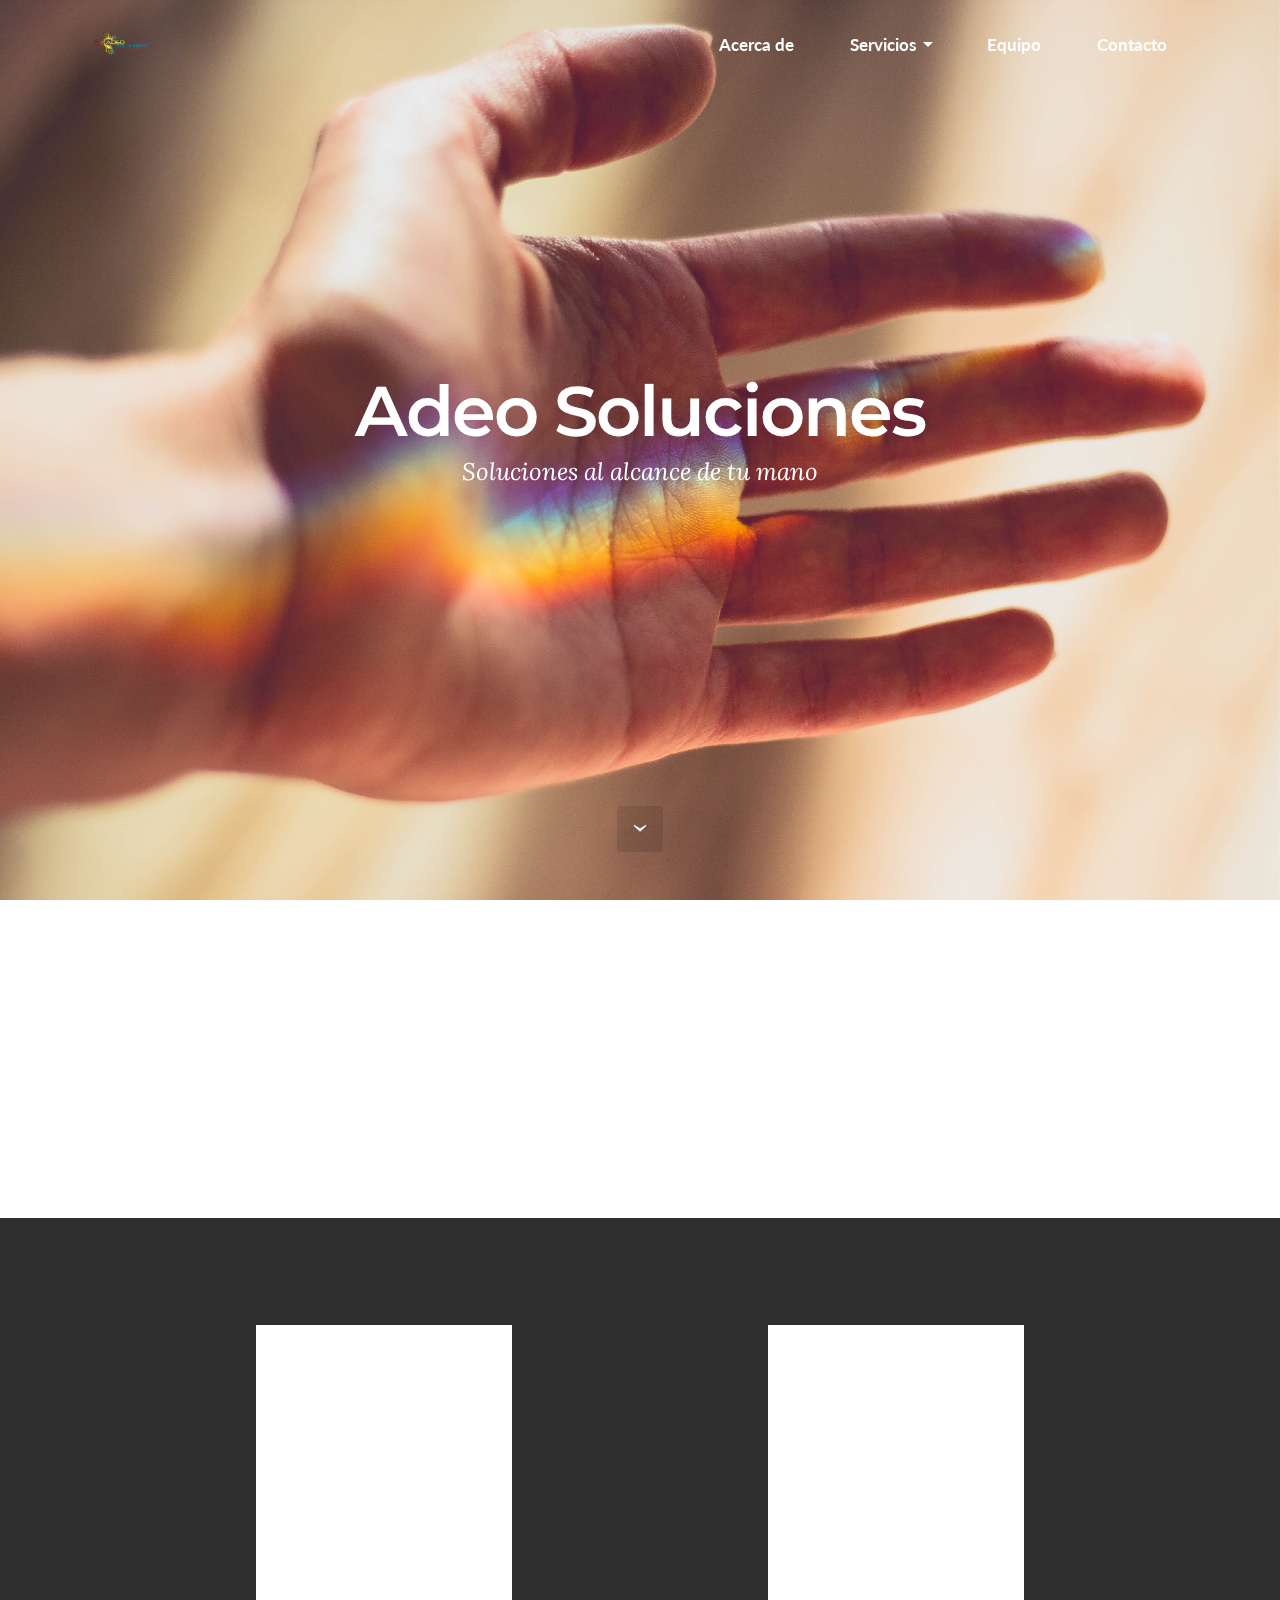
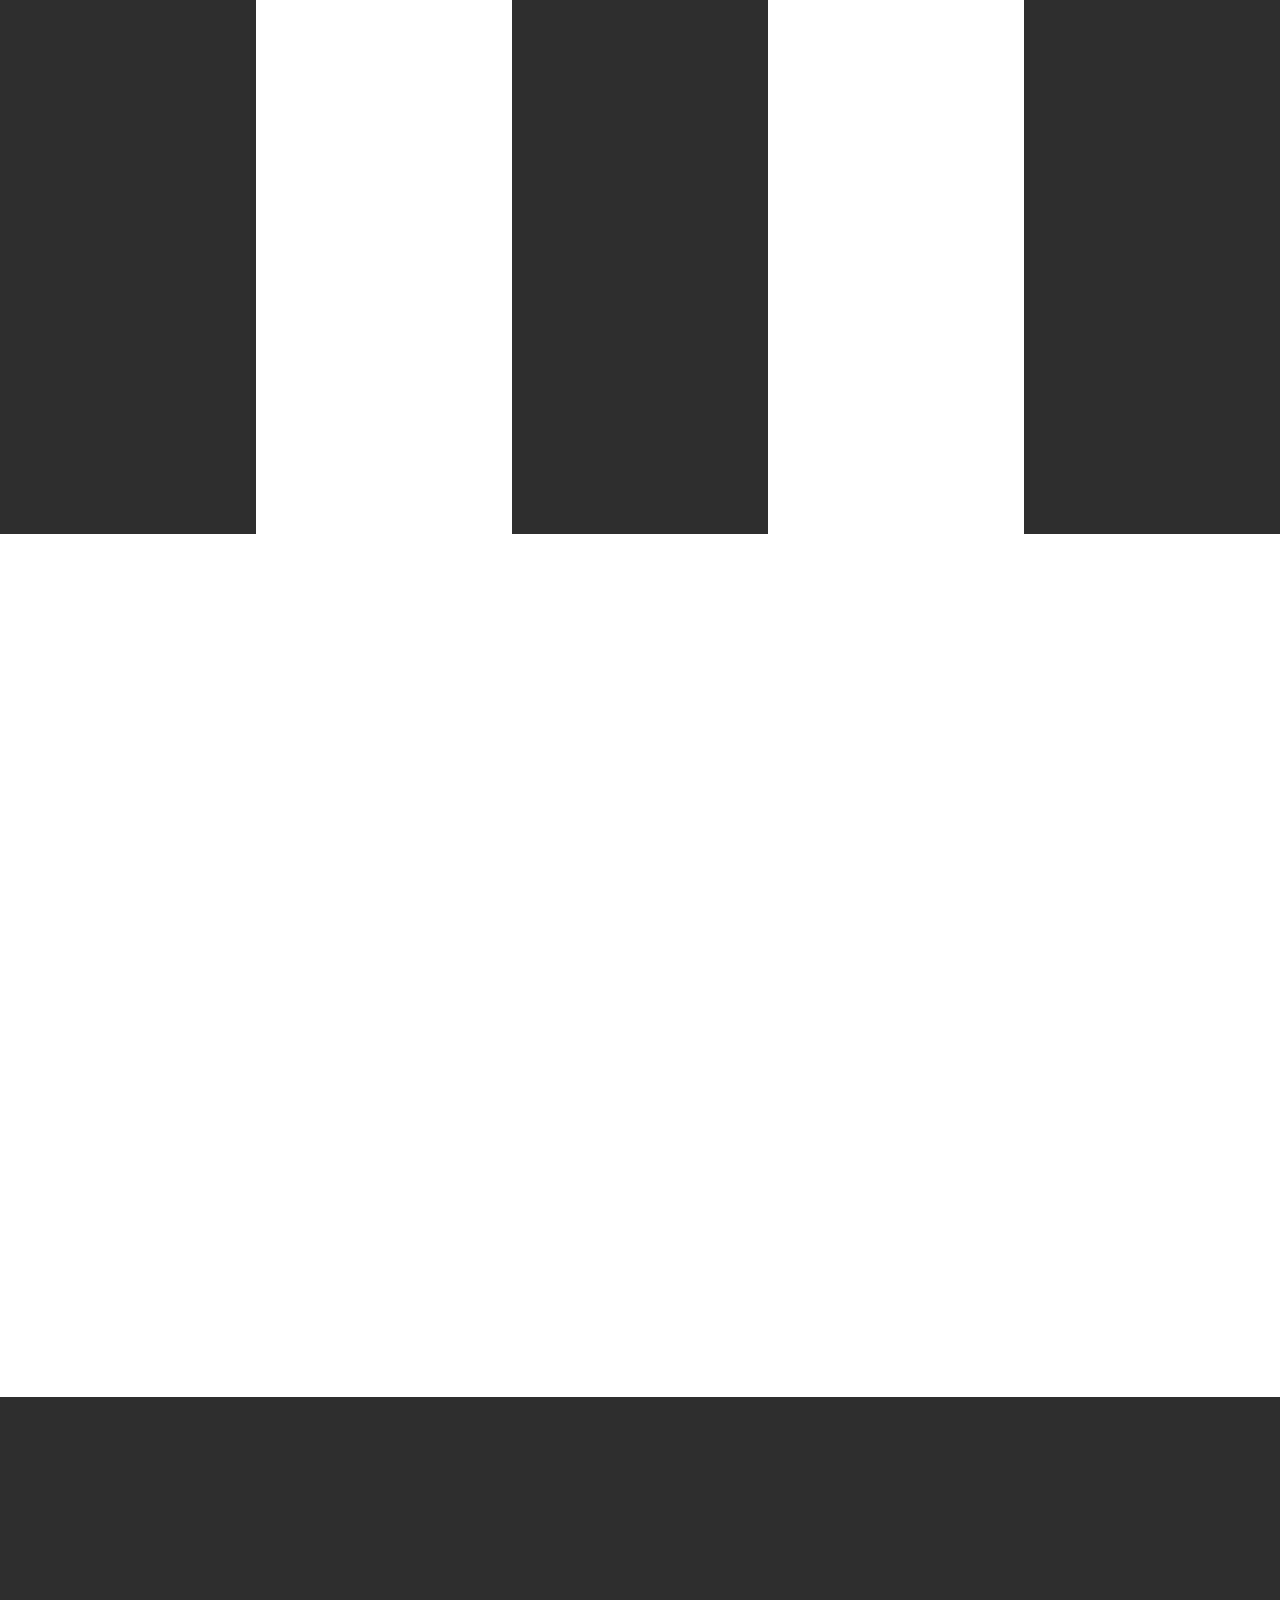
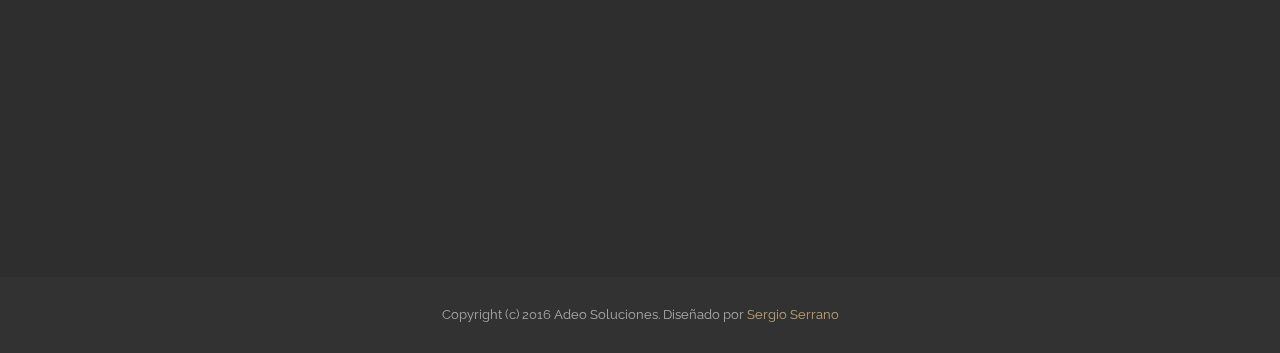
==== index.html @ 205030bb "Carga de Adeo" ====
<!DOCTYPE html>
<html>
<head>
  <!-- Site made with Mobirise Website Builder v3.5.1, https://mobirise.com -->
  <meta charset="UTF-8">
  <meta http-equiv="X-UA-Compatible" content="IE=edge">
  <meta name="generator" content="Mobirise v3.5.1, mobirise.com">
  <meta name="viewport" content="width=device-width, initial-scale=1">
  <link rel="shortcut icon" href="assets/images/adeo-192x128-35.png" type="image/x-icon">
  <meta name="description" content="">
  
  <link rel="stylesheet" href="https://fonts.googleapis.com/css?family=Lora:400,700,400italic,700italic&amp;subset=latin">
  <link rel="stylesheet" href="https://fonts.googleapis.com/css?family=Montserrat:400,700">
  <link rel="stylesheet" href="https://fonts.googleapis.com/css?family=Raleway:400,100,200,300,500,600,700,800,900">
  <link rel="stylesheet" href="assets/et-line-font-plugin/style.css">
  <link rel="stylesheet" href="assets/bootstrap-material-design-font/css/material.css">
  <link rel="stylesheet" href="assets/tether/tether.min.css">
  <link rel="stylesheet" href="assets/bootstrap/css/bootstrap.min.css">
  <link rel="stylesheet" href="assets/socicon/css/socicon.min.css">
  <link rel="stylesheet" href="assets/animate.css/animate.min.css">
  <link rel="stylesheet" href="assets/dropdown/css/style.css">
  <link rel="stylesheet" href="assets/theme/css/style.css">
  <link rel="stylesheet" href="assets/mobirise/css/mbr-additional.css" type="text/css">
  
  
  
</head>
<body>
<section id="menu-0">

    <nav class="navbar navbar-dropdown bg-color transparent navbar-fixed-top">
        <div class="container">

            <div class="mbr-table">
                <div class="mbr-table-cell">

                    <div class="navbar-brand">
                        <a href="https://adeocr.com" class="navbar-logo"><img src="assets/images/adeo-192x128-35.png" alt="Mobirise"></a>
                        <a class="navbar-caption" href="https://mobirise.com"></a>
                    </div>

                </div>
                <div class="mbr-table-cell">

                    <button class="navbar-toggler pull-xs-right hidden-md-up" type="button" data-toggle="collapse" data-target="#exCollapsingNavbar">
                        <div class="hamburger-icon"></div>
                    </button>

                    <ul class="nav-dropdown collapse pull-xs-right nav navbar-nav navbar-toggleable-sm" id="exCollapsingNavbar"><li class="nav-item"><a class="nav-link link" href="https://mobirise.com/">Acerca de</a></li><li class="nav-item dropdown open"><a class="nav-link link dropdown-toggle" data-toggle="dropdown-submenu" href="https://mobirise.com/" aria-expanded="true">Servicios</a><div class="dropdown-menu"><a class="dropdown-item" href="arquitectura.html">Arquitectura</a><a class="dropdown-item" href="contabilidad.html">Contabilidad</a><a class="dropdown-item" href="electricidad.html">Electricidad<br></a><a class="dropdown-item" href="grafico.html">Diseño Gráfico</a><a class="dropdown-item" href="informatica.html">Informática</a></div></li><li class="nav-item"><a class="nav-link link" href="https://mobirise.com/">Equipo</a></li><li class="nav-item"><a class="nav-link link" href="https://mobirise.com/">Contacto</a></li></ul>
                    <button hidden="" class="navbar-toggler navbar-close" type="button" data-toggle="collapse" data-target="#exCollapsingNavbar">
                        <div class="close-icon"></div>
                    </button>

                </div>
            </div>

        </div>
    </nav>

</section>

<section class="mbr-section mbr-section-hero mbr-section-full mbr-parallax-background mbr-section-with-arrow mbr-after-navbar" id="header1-0" style="background-image: url(assets/images/pexels-photo-87584-2000x1333-41.png);">

    

    <div class="mbr-table-cell">

        <div class="container">
            <div class="row">
                <div class="mbr-section col-md-10 col-md-offset-1 text-xs-center">

                    <h1 class="mbr-section-title display-1">Adeo Soluciones</h1>
                    <p class="mbr-section-lead lead">Soluciones al alcance de tu mano</p>
                    
                </div>
            </div>
        </div>
    </div>
    
    <div class="mbr-arrow mbr-arrow-floating" aria-hidden="true"><a href="#header3-0"><i class="mbr-arrow-icon"></i></a></div>

</section>

<section class="mbr-section mbr-section__container" id="header3-0" style="background-color: rgb(255, 255, 255); padding-top: 20px; padding-bottom: 0px;">
    <div class="container">
        <div class="row">
            <div class="col-xs-12">
                <h3 class="mbr-section-title display-2">Misión</h3>
                <small class="mbr-section-subtitle">Somos una empresa de servicios en el mercado nacional, que comprometidos con la satisfacción del cliente, desarrollamos nuestras competencias esenciales y utilizamos los recursos de forma óptima, colaborando así con el desarrollo ambiental, económico y social del país.<br></small>
            </div>
        </div>
    </div>
</section>

<section class="mbr-section mbr-section__container" id="header3-1" style="background-color: rgb(255, 255, 255); padding-top: 0px; padding-bottom: 20px;">
    <div class="container">
        <div class="row">
            <div class="col-xs-12">
                <h3 class="mbr-section-title display-2">Visión</h3>
                <small class="mbr-section-subtitle">Ser una empresa modelo en la prestación de servicios, logrando la satisfacción del cliente basados en el desarrollo tecnológico, socio ambiental y la calidad técnica y humana de nuestro personal.</small>
            </div>
        </div>
    </div>
</section>

<section class="mbr-info mbr-section mbr-section-md-padding" id="msg-box2-0" style="background-color: rgb(46, 46, 46); padding-top: 30px; padding-bottom: 0px;">

    
    <div class="container">
        <div class="row">

            <div class="mbr-table-md-up">
              <div class="mbr-table-cell col-md-4">
                  
              </div>
              <div class="mbr-table-cell mbr-right-padding-md-up col-md-8 text-xs-center text-md-left">
                  <h3 class="mbr-info-title mbr-section-title display-2"><p>&nbsp; &nbsp; &nbsp; &nbsp;Servicios</p></h3>
                  
              </div>
            </div>

            

        </div>
    </div>
</section>

<section class="mbr-cards mbr-section mbr-section-nopadding" id="features1-0" style="background-color: rgb(255, 255, 255);">

        

    <div class="mbr-cards-row row striped">

        <div class="mbr-cards-col col-xs-12 col-lg-2" style="padding-top: 40px; padding-bottom: 40px;">
            <div class="container">
                <div class="card cart-block">
                    <div class="card-img"><img src="assets/images/pexels-photo-27699-600x400-89.jpg" class="card-img-top"></div>
                    <div class="card-block">
                        <h4 class="card-title">Arquitectura</h4>
                        
                        <p class="card-text">•	Plan maestro de construcción con acabado de obra.<br>•	Diseño arquitectónico de ambientes laborales y residenciales.<br>•	Arquitectura y diseño interior.<br>•	Documentos constructivos (Planos – Láminas – Maquetación).<br><span style="font-size: 1rem; line-height: 1.5;">•	Entre otros…</span><br></p>
                        <div class="card-btn"><a href="https://mobirise.com" class="btn btn-primary">Ver más</a></div>
                    </div>
                </div>
            </div>
        </div>
        <div class="mbr-cards-col col-xs-12 col-lg-2" style="padding-top: 40px; padding-bottom: 40px;">
            <div class="container">
                <div class="card cart-block">
                    <div class="card-img"><img src="assets/images/numbers-money-calculating-calculation-600x397-68.jpg" class="card-img-top"></div>
                    <div class="card-block">
                        <h4 class="card-title">Contabilidad<br></h4>
                        
                        <p class="card-text">•	Registros contables.<br>•	Flujos de caja.<br>•	Libros legales.<br>•	Asientos de diario.<br>•	Estados financieros.<br>•	Análisis y confección de presupuestos.<br>•	Análisis de información contable.<br>•	Entre otros…<br></p>
                        <div class="card-btn"><a href="https://mobirise.com" class="btn btn-primary">Ver más</a></div>
                    </div>
                </div>
            </div>
        </div>
        <div class="mbr-cards-col col-xs-12 col-lg-2" style="padding-top: 40px; padding-bottom: 40px;">
            <div class="container">
                <div class="card cart-block">
                    <div class="card-img"><img src="assets/images/pen-tablet-600x401-94.jpg" class="card-img-top"></div>
                    <div class="card-block">
                        <h4 class="card-title">Diseño Gráfico</h4>
                        
                        <p class="card-text">•	Imagen corporativa.<br>•	Diseño e impresión de logotipos.<br>•	Diseño e impresión de papelería en general.<br>•	Diseño e impresión de vallas publicitarias.<br>•	Diseño y desarrollo web.<br>•	Comercio electrónico.<br>•	Envío de correo electrónico masivo.<br>•	Diseño e impresión de stands publicitarios.<br>•	Entre otros…<br></p>
                        <div class="card-btn"><a href="https://mobirise.com" class="btn btn-primary">Ver más</a></div>
                    </div>
                </div>
            </div>
        </div>
        <div class="mbr-cards-col col-xs-12 col-lg-2" style="padding-top: 40px; padding-bottom: 40px;">
            <div class="container">
                <div class="card cart-block">
                    <div class="card-img"><img src="assets/images/twilight-power-lines-evening-evening-sun-46169-600x370-62.png" class="card-img-top"></div>
                    <div class="card-block">
                        <h4 class="card-title">Electricidad</h4>
                        
                        <p class="card-text"><span style="font-size: 1rem; line-height: 1.5;">•	Diseño y ejecución de redes eléctricas y telefónicas.</span><br>•	Diseño y ejecución de trabajos eléctricos de exterior.<br>•	Asesoría en Normas Técnicas y Código Eléctrico.<br>•	Presentación de trámites ante la CNFL.<br>•	Proyectos residenciales y comerciales.<br>•	Innovación y eficiencia energética.<br>•	Entre otros…<br></p>
                        <div class="card-btn"><a href="https://mobirise.com" class="btn btn-primary">Ver más</a></div>
                    </div>
                </div>
            </div>
        </div>
        <div class="mbr-cards-col col-xs-12 col-lg-2" style="padding-top: 40px; padding-bottom: 40px;">
            <div class="container">
                <div class="card cart-block">
                    <div class="card-img"><img src="assets/images/macbook-apple-imac-computer-39284-600x398-21.png" class="card-img-top"></div>
                    <div class="card-block">
                        <h4 class="card-title">Informática</h4>
                        
                        <p class="card-text">•	Reparación y optimización de computadoras.<br>•	Diseño e implementación de sistemas informáticos, base de datos y redes computacionales.<br>•	Diseño y alojamiento de páginas web y venta de dominios.<br>•	Instalación de servidores.<br>•	Publicidad en internet.<br>•	Cursos informáticos de ofimática, sistemas operativos, internet y otros.<br>•	Entre otros…<br></p>
                        <div class="card-btn"><a href="https://mobirise.com" class="btn btn-primary">Ver más</a></div>
                    </div>
                </div>
            </div>
        </div>
        
    </div>
</section>

<section class="mbr-section" id="testimonials1-0" style="background-color: rgb(255, 255, 255); padding-top: 40px; padding-bottom: 120px;">

    

        <div class="mbr-section mbr-section__container mbr-section__container--middle">
            <div class="container">
                <div class="row">
                    <div class="col-xs-12 text-xs-center">
                        <h3 class="mbr-section-title display-2">Equipo</h3>
                        
                    </div>
                </div>
            </div>
        </div>


    <div class="mbr-testimonials mbr-section mbr-section-nopadding">
        <div class="container">
            <div class="row">

                <div class="col-xs-12 col-lg-4">

                    <div class="mbr-testimonial card mbr-testimonial-lg">
                        <div class="card-block"><em>“its really very amazing app that makes me finish html page in 3 minutes ( that's usually takes more than 1 hours at least from me if i did it from scratch). i hope to have very big library and plugins for this APP thanks again for your nice application”</em></div>
                        <div class="mbr-author card-footer">
                            <div class="mbr-author-img"><img src="assets/images/20141210-095925-134x160-19.jpg" class="img-circle"></div>
                            <div class="mbr-author-name">Andrés Umaña</div>
                            <small class="mbr-author-desc">Gerente General</small>
                        </div>
                    </div>
                </div><div class="col-xs-12 col-lg-4">

                    <div class="mbr-testimonial card mbr-testimonial-lg">
                        <div class="card-block"><em>“First of all hands off to you guys for your effort and nice, super tool. Good work mobirise team. We are expecting the new version soon with advance functionality with full bootstrap design. Great effort and super UI experience with easy drag &amp; drop with no time design bootstrap builder in present web design world.”</em></div>
                        <div class="mbr-author card-footer">
                            <div class="mbr-author-img"><img src="assets/images/1493195-10205178198951189-7798172552918946342-n-160x160-38.jpg" class="img-circle"></div>
                            <div class="mbr-author-name">Sergio Serrano</div>
                            <small class="mbr-author-desc">SEO y Desarrolador Web</small>
                        </div>
                    </div>
                </div><div class="col-xs-12 col-lg-4">

                    <div class="mbr-testimonial card mbr-testimonial-lg">
                        <div class="card-block"><em>“At first view, looks like a nice innovative tool, i like the great focus and time that was given to the responsive design, i also like the simple and clear drag and drop features. Give me more control over the object's properties and ill be using this tool for more serious projects. Regards.”</em></div>
                        <div class="mbr-author card-footer">
                            <div class="mbr-author-img"><img src="assets/images/face2.jpg" class="img-circle"></div>
                            <div class="mbr-author-name">Jhollman C.</div>
                            <small class="mbr-author-desc">User</small>
                        </div>
                    </div>
                </div>

            </div>

        </div>

    </div>

</section>

<section class="mbr-section mbr-section-md-padding mbr-footer footer2" id="contacts2-0" style="background-color: rgb(46, 46, 46); padding-top: 90px; padding-bottom: 90px;">
    
    <div class="container">
        <div class="row">
            <div class="mbr-footer-content col-xs-12 col-md-3">
                <p><strong>Dirección</strong><br>Avenida España, San José Costa Rica<br><br><br>
<strong>Contacto</strong><br>
Email: adeo.soluciones@gmail.com<br>
Tel: +506&nbsp;8352-5828<br>Tel: +506 8707-9132<br><br></p>
            </div>
            <div class="mbr-footer-content col-xs-12 col-md-3"></div>
            <div class="col-xs-12 col-md-6">
                <div class="mbr-map"><iframe frameborder="0" style="border:0" src="https://www.google.com/maps/embed/v1/place?key=AIzaSyA0Dx_boXQiwvdz8sJHoYeZNVTdoWONYkU&amp;q=place_id:ChIJ9YFoGMv8oI8R8khMnXGIT54" allowfullscreen=""></iframe></div>
            </div>
        </div>
    </div>
</section>

<footer class="mbr-small-footer mbr-section mbr-section-nopadding" id="footer1-0" style="background-color: rgb(50, 50, 50); padding-top: 1.75rem; padding-bottom: 1.75rem;">
    
    <div class="container">
        <p class="text-xs-center">Copyright (c) 2016 Adeo Soluciones. Diseñado por <a href="http://www.sergioalejserrano.me" target="_blank">Sergio Serrano</a></p>
    </div>
</footer>


  <script src="assets/web/assets/jquery/jquery.min.js"></script>
  <script src="assets/tether/tether.min.js"></script>
  <script src="assets/bootstrap/js/bootstrap.min.js"></script>
  <script src="assets/smooth-scroll/SmoothScroll.js"></script>
  <script src="assets/viewportChecker/jquery.viewportchecker.js"></script>
  <script src="assets/dropdown/js/script.min.js"></script>
  <script src="assets/touchSwipe/jquery.touchSwipe.min.js"></script>
  <script src="assets/jarallax/jarallax.js"></script>
  <script src="assets/theme/js/script.js"></script>
  
  
  <input name="animation" type="hidden">
  </body>
</html>
---- assets/et-line-font-plugin/style.css ----
@font-face {
	font-family: 'et-line';
	src:url('fonts/et-line.eot');
	src:url('fonts/et-line.eot?#iefix') format('embedded-opentype'),
		url('fonts/et-line.woff') format('woff'),
		url('fonts/et-line.ttf') format('truetype'),
		url('fonts/et-line.svg#et-line') format('svg');
	font-weight: normal;
	font-style: normal;
}

/* Use the following CSS code if you want to use data attributes for inserting your icons */
.etl-icon, [data-icon]:before {
	font-family: 'et-line';
	content: attr(data-icon);
	speak: none;
	font-weight: normal;
	font-variant: normal;
	text-transform: none;
	line-height: 1;
	-webkit-font-smoothing: antialiased;
	-moz-osx-font-smoothing: grayscale;
	display:inline-block;
}

/* Use the following CSS code if you want to have a class per icon */
/*
Instead of a list of all class selectors,
you can use the generic selector below, but it's slower:
[class*="icon-"] {
*/
.icon-mobile, .icon-laptop, .icon-desktop, .icon-tablet, .icon-phone, .icon-document, .icon-documents, .icon-search, .icon-clipboard, .icon-newspaper, .icon-notebook, .icon-book-open, .icon-browser, .icon-calendar, .icon-presentation, .icon-picture, .icon-pictures, .icon-video, .icon-camera, .icon-printer, .icon-toolbox, .icon-briefcase, .icon-wallet, .icon-gift, .icon-bargraph, .icon-grid, .icon-expand, .icon-focus, .icon-edit, .icon-adjustments, .icon-ribbon, .icon-hourglass, .icon-lock, .icon-megaphone, .icon-shield, .icon-trophy, .icon-flag, .icon-map, .icon-puzzle, .icon-basket, .icon-envelope, .icon-streetsign, .icon-telescope, .icon-gears, .icon-key, .icon-paperclip, .icon-attachment, .icon-pricetags, .icon-lightbulb, .icon-layers, .icon-pencil, .icon-tools, .icon-tools-2, .icon-scissors, .icon-paintbrush, .icon-magnifying-glass, .icon-circle-compass, .icon-linegraph, .icon-mic, .icon-strategy, .icon-beaker, .icon-caution, .icon-recycle, .icon-anchor, .icon-profile-male, .icon-profile-female, .icon-bike, .icon-wine, .icon-hotairballoon, .icon-globe, .icon-genius, .icon-map-pin, .icon-dial, .icon-chat, .icon-heart, .icon-cloud, .icon-upload, .icon-download, .icon-target, .icon-hazardous, .icon-piechart, .icon-speedometer, .icon-global, .icon-compass, .icon-lifesaver, .icon-clock, .icon-aperture, .icon-quote, .icon-scope, .icon-alarmclock, .icon-refresh, .icon-happy, .icon-sad, .icon-facebook, .icon-twitter, .icon-googleplus, .icon-rss, .icon-tumblr, .icon-linkedin, .icon-dribbble {
	font-family: 'et-line';
	speak: none;
	font-style: normal;
	font-weight: normal;
	font-variant: normal;
	text-transform: none;
	line-height: 1;
	-webkit-font-smoothing: antialiased;
	-moz-osx-font-smoothing: grayscale;
	display:inline-block;
}
.icon-mobile:before {
	content: "\e000";
}
.icon-laptop:before {
	content: "\e001";
}
.icon-desktop:before {
	content: "\e002";
}
.icon-tablet:before {
	content: "\e003";
}
.icon-phone:before {
	content: "\e004";
}
.icon-document:before {
	content: "\e005";
}
.icon-documents:before {
	content: "\e006";
}
.icon-search:before {
	content: "\e007";
}
.icon-clipboard:before {
	content: "\e008";
}
.icon-newspaper:before {
	content: "\e009";
}
.icon-notebook:before {
	content: "\e00a";
}
.icon-book-open:before {
	content: "\e00b";
}
.icon-browser:before {
	content: "\e00c";
}
.icon-calendar:before {
	content: "\e00d";
}
.icon-presentation:before {
	content: "\e00e";
}
.icon-picture:before {
	content: "\e00f";
}
.icon-pictures:before {
	content: "\e010";
}
.icon-video:before {
	content: "\e011";
}
.icon-camera:before {
	content: "\e012";
}
.icon-printer:before {
	content: "\e013";
}
.icon-toolbox:before {
	content: "\e014";
}
.icon-briefcase:before {
	content: "\e015";
}
.icon-wallet:before {
	content: "\e016";
}
.icon-gift:before {
	content: "\e017";
}
.icon-bargraph:before {
	content: "\e018";
}
.icon-grid:before {
	content: "\e019";
}
.icon-expand:before {
	content: "\e01a";
}
.icon-focus:before {
	content: "\e01b";
}
.icon-edit:before {
	content: "\e01c";
}
.icon-adjustments:before {
	content: "\e01d";
}
.icon-ribbon:before {
	content: "\e01e";
}
.icon-hourglass:before {
	content: "\e01f";
}
.icon-lock:before {
	content: "\e020";
}
.icon-megaphone:before {
	content: "\e021";
}
.icon-shield:before {
	content: "\e022";
}
.icon-trophy:before {
	content: "\e023";
}
.icon-flag:before {
	content: "\e024";
}
.icon-map:before {
	content: "\e025";
}
.icon-puzzle:before {
	content: "\e026";
}
.icon-basket:before {
	content: "\e027";
}
.icon-envelope:before {
	content: "\e028";
}
.icon-streetsign:before {
	content: "\e029";
}
.icon-telescope:before {
	content: "\e02a";
}
.icon-gears:before {
	content: "\e02b";
}
.icon-key:before {
	content: "\e02c";
}
.icon-paperclip:before {
	content: "\e02d";
}
.icon-attachment:before {
	content: "\e02e";
}
.icon-pricetags:before {
	content: "\e02f";
}
.icon-lightbulb:before {
	content: "\e030";
}
.icon-layers:before {
	content: "\e031";
}
.icon-pencil:before {
	content: "\e032";
}
.icon-tools:before {
	content: "\e033";
}
.icon-tools-2:before {
	content: "\e034";
}
.icon-scissors:before {
	content: "\e035";
}
.icon-paintbrush:before {
	content: "\e036";
}
.icon-magnifying-glass:before {
	content: "\e037";
}
.icon-circle-compass:before {
	content: "\e038";
}
.icon-linegraph:before {
	content: "\e039";
}
.icon-mic:before {
	content: "\e03a";
}
.icon-strategy:before {
	content: "\e03b";
}
.icon-beaker:before {
	content: "\e03c";
}
.icon-caution:before {
	content: "\e03d";
}
.icon-recycle:before {
	content: "\e03e";
}
.icon-anchor:before {
	content: "\e03f";
}
.icon-profile-male:before {
	content: "\e040";
}
.icon-profile-female:before {
	content: "\e041";
}
.icon-bike:before {
	content: "\e042";
}
.icon-wine:before {
	content: "\e043";
}
.icon-hotairballoon:before {
	content: "\e044";
}
.icon-globe:before {
	content: "\e045";
}
.icon-genius:before {
	content: "\e046";
}
.icon-map-pin:before {
	content: "\e047";
}
.icon-dial:before {
	content: "\e048";
}
.icon-chat:before {
	content: "\e049";
}
.icon-heart:before {
	content: "\e04a";
}
.icon-cloud:before {
	content: "\e04b";
}
.icon-upload:before {
	content: "\e04c";
}
.icon-download:before {
	content: "\e04d";
}
.icon-target:before {
	content: "\e04e";
}
.icon-hazardous:before {
	content: "\e04f";
}
.icon-piechart:before {
	content: "\e050";
}
.icon-speedometer:before {
	content: "\e051";
}
.icon-global:before {
	content: "\e052";
}
.icon-compass:before {
	content: "\e053";
}
.icon-lifesaver:before {
	content: "\e054";
}
.icon-clock:before {
	content: "\e055";
}
.icon-aperture:before {
	content: "\e056";
}
.icon-quote:before {
	content: "\e057";
}
.icon-scope:before {
	content: "\e058";
}
.icon-alarmclock:before {
	content: "\e059";
}
.icon-refresh:before {
	content: "\e05a";
}
.icon-happy:before {
	content: "\e05b";
}
.icon-sad:before {
	content: "\e05c";
}
.icon-facebook:before {
	content: "\e05d";
}
.icon-twitter:before {
	content: "\e05e";
}
.icon-googleplus:before {
	content: "\e05f";
}
.icon-rss:before {
	content: "\e060";
}
.icon-tumblr:before {
	content: "\e061";
}
.icon-linkedin:before {
	content: "\e062";
}
.icon-dribbble:before {
	content: "\e063";
}
---- assets/bootstrap-material-design-font/css/material.css ----
@font-face {
  font-family: 'Material-Design-Icons';
  src: url('../fonts/Material-Design-Icons.eot?3ocs8m');
  src: url('../fonts/Material-Design-Icons.eot?#iefix3ocs8m') format('embedded-opentype'), url('../fonts/Material-Design-Icons.woff?3ocs8m') format('woff'), url('../fonts/Material-Design-Icons.ttf?3ocs8m') format('truetype'), url('../fonts/Material-Design-Icons.svg?3ocs8m#Material-Design-Icons') format('svg');
  font-weight: normal;
  font-style: normal;
}
[class^="mdi-"],
[class*="mdi-"] {
  speak: none;
  display: inline-block;
  font-style: normal;
  font-variant:normal;
  font-weight:normal;
  /*font-size:24px;*/
  line-height:1;
  font-family:'Material-Design-Icons' !important;
  text-rendering: auto;
  
  -webkit-font-smoothing: antialiased;
  -moz-osx-font-smoothing: grayscale;
  -webkit-transform: translate(0, 0);
      -ms-transform: translate(0, 0);
          transform: translate(0, 0);
}
[class^="mdi-"]:before,
[class*="mdi-"]:before {
  display: inline-block;
  speak: none;
  text-decoration: inherit;
}
[class^="mdi-"].pull-left,
[class*="mdi-"].pull-left {
  margin-right: .3em;
}
[class^="mdi-"].pull-right,
[class*="mdi-"].pull-right {
  margin-left: .3em;
}
[class^="mdi-"].mdi-lg:before,
[class*="mdi-"].mdi-lg:before,
[class^="mdi-"].mdi-lg:after,
[class*="mdi-"].mdi-lg:after {
  font-size: 1.33333333em;
  line-height: 0.75em;
  vertical-align: -15%;
}
[class^="mdi-"].mdi-2x:before,
[class*="mdi-"].mdi-2x:before,
[class^="mdi-"].mdi-2x:after,
[class*="mdi-"].mdi-2x:after {
  font-size: 2em;
}
[class^="mdi-"].mdi-3x:before,
[class*="mdi-"].mdi-3x:before,
[class^="mdi-"].mdi-3x:after,
[class*="mdi-"].mdi-3x:after {
  font-size: 3em;
}
[class^="mdi-"].mdi-4x:before,
[class*="mdi-"].mdi-4x:before,
[class^="mdi-"].mdi-4x:after,
[class*="mdi-"].mdi-4x:after {
  font-size: 4em;
}
[class^="mdi-"].mdi-5x:before,
[class*="mdi-"].mdi-5x:before,
[class^="mdi-"].mdi-5x:after,
[class*="mdi-"].mdi-5x:after {
  font-size: 5em;
}
[class^="mdi-device-signal-cellular-"]:after,
[class^="mdi-device-battery-"]:after,
[class^="mdi-device-battery-charging-"]:after,
[class^="mdi-device-signal-cellular-connected-no-internet-"]:after,
[class^="mdi-device-signal-wifi-"]:after,
[class^="mdi-device-signal-wifi-statusbar-not-connected"]:after,
.mdi-device-network-wifi:after {
  opacity: .3;
  position: absolute;
  left: 0;
  top: 0;
  z-index: 1;
  display: inline-block;
  speak: none;
  text-decoration: inherit;
}
[class^="mdi-device-signal-cellular-"]:after {
  content: "\e758";
}
[class^="mdi-device-battery-"]:after {
  content: "\e735";
}
[class^="mdi-device-battery-charging-"]:after {
  content: "\e733";
}
[class^="mdi-device-signal-cellular-connected-no-internet-"]:after {
  content: "\e75d";
}
[class^="mdi-device-signal-wifi-"]:after,
.mdi-device-network-wifi:after {
  content: "\e765";
}
[class^="mdi-device-signal-wifi-statusbasr-not-connected"]:after {
  content: "\e8f7";
}
.mdi-device-signal-cellular-off:after,
.mdi-device-signal-cellular-null:after,
.mdi-device-signal-cellular-no-sim:after,
.mdi-device-signal-wifi-off:after,
.mdi-device-signal-wifi-4-bar:after,
.mdi-device-signal-cellular-4-bar:after,
.mdi-device-battery-alert:after,
.mdi-device-signal-cellular-connected-no-internet-4-bar:after,
.mdi-device-battery-std:after,
.mdi-device-battery-full .mdi-device-battery-unknown:after {
  content: "";
}
.mdi-fw {
  width: 1.28571429em;
  text-align: center;
}
.mdi-ul {
  padding-left: 0;
  margin-left: 2.14285714em;
  list-style-type: none;
}
.mdi-ul > li {
  position: relative;
}
.mdi-li {
  position: absolute;
  left: -2.14285714em;
  width: 2.14285714em;
  top: 0.14285714em;
  text-align: center;
}
.mdi-li.mdi-lg {
  left: -1.85714286em;
}
.mdi-border {
  padding: .2em .25em .15em;
  border: solid 0.08em #eeeeee;
  border-radius: .1em;
}
.mdi-spin {
  -webkit-animation: mdi-spin 2s infinite linear;
  animation: mdi-spin 2s infinite linear;
  -webkit-transform-origin: 50% 50%;
  -ms-transform-origin: 50% 50%;
      transform-origin: 50% 50%;
}
.mdi-pulse {
  -webkit-animation: mdi-spin 1s steps(8) infinite;
  animation: mdi-spin 1s steps(8) infinite;
  -webkit-transform-origin: 50% 50%;
  -ms-transform-origin: 50% 50%;
      transform-origin: 50% 50%;
}
@-webkit-keyframes mdi-spin {
  0% {
    -webkit-transform: rotate(0deg);
    transform: rotate(0deg);
  }
  100% {
    -webkit-transform: rotate(359deg);
    transform: rotate(359deg);
  }
}
@keyframes mdi-spin {
  0% {
    -webkit-transform: rotate(0deg);
    transform: rotate(0deg);
  }
  100% {
    -webkit-transform: rotate(359deg);
    transform: rotate(359deg);
  }
}
.mdi-rotate-90 {
  filter: progid:DXImageTransform.Microsoft.BasicImage(rotation=1);
  -webkit-transform: rotate(90deg);
  -ms-transform: rotate(90deg);
  transform: rotate(90deg);
}
.mdi-rotate-180 {
  filter: progid:DXImageTransform.Microsoft.BasicImage(rotation=2);
  -webkit-transform: rotate(180deg);
  -ms-transform: rotate(180deg);
  transform: rotate(180deg);
}
.mdi-rotate-270 {
  filter: progid:DXImageTransform.Microsoft.BasicImage(rotation=3);
  -webkit-transform: rotate(270deg);
  -ms-transform: rotate(270deg);
  transform: rotate(270deg);
}
.mdi-flip-horizontal {
  filter: progid:DXImageTransform.Microsoft.BasicImage(rotation=0, mirror=1);
  -webkit-transform: scale(-1, 1);
  -ms-transform: scale(-1, 1);
  transform: scale(-1, 1);
}
.mdi-flip-vertical {
  filter: progid:DXImageTransform.Microsoft.BasicImage(rotation=2, mirror=1);
  -webkit-transform: scale(1, -1);
  -ms-transform: scale(1, -1);
  transform: scale(1, -1);
}
:root .mdi-rotate-90,
:root .mdi-rotate-180,
:root .mdi-rotate-270,
:root .mdi-flip-horizontal,
:root .mdi-flip-vertical {
  -webkit-filter: none;
          filter: none;
}
.mdi-stack {
  position: relative;
  display: inline-block;
  width: 2em;
  height: 2em;
  line-height: 2em;
  vertical-align: middle;
}
.mdi-stack-1x,
.mdi-stack-2x {
  position: absolute;
  left: 0;
  width: 100%;
  text-align: center;
}
.mdi-stack-1x {
  line-height: inherit;
}
.mdi-stack-2x {
  font-size: 2em;
}
.mdi-inverse {
  color: #ffffff;
}
/* Start Icons */
.mdi-action-3d-rotation:before {
  content: "\e600";
}
.mdi-action-accessibility:before {
  content: "\e601";
}
.mdi-action-account-balance-wallet:before {
  content: "\e602";
}
.mdi-action-account-balance:before {
  content: "\e603";
}
.mdi-action-account-box:before {
  content: "\e604";
}
.mdi-action-account-child:before {
  content: "\e605";
}
.mdi-action-account-circle:before {
  content: "\e606";
}
.mdi-action-add-shopping-cart:before {
  content: "\e607";
}
.mdi-action-alarm-add:before {
  content: "\e608";
}
.mdi-action-alarm-off:before {
  content: "\e609";
}
.mdi-action-alarm-on:before {
  content: "\e60a";
}
.mdi-action-alarm:before {
  content: "\e60b";
}
.mdi-action-android:before {
  content: "\e60c";
}
.mdi-action-announcement:before {
  content: "\e60d";
}
.mdi-action-aspect-ratio:before {
  content: "\e60e";
}
.mdi-action-assessment:before {
  content: "\e60f";
}
.mdi-action-assignment-ind:before {
  content: "\e610";
}
.mdi-action-assignment-late:before {
  content: "\e611";
}
.mdi-action-assignment-return:before {
  content: "\e612";
}
.mdi-action-assignment-returned:before {
  content: "\e613";
}
.mdi-action-assignment-turned-in:before {
  content: "\e614";
}
.mdi-action-assignment:before {
  content: "\e615";
}
.mdi-action-autorenew:before {
  content: "\e616";
}
.mdi-action-backup:before {
  content: "\e617";
}
.mdi-action-book:before {
  content: "\e618";
}
.mdi-action-bookmark-outline:before {
  content: "\e619";
}
.mdi-action-bookmark:before {
  content: "\e61a";
}
.mdi-action-bug-report:before {
  content: "\e61b";
}
.mdi-action-cached:before {
  content: "\e61c";
}
.mdi-action-check-circle:before {
  content: "\e61d";
}
.mdi-action-class:before {
  content: "\e61e";
}
.mdi-action-credit-card:before {
  content: "\e61f";
}
.mdi-action-dashboard:before {
  content: "\e620";
}
.mdi-action-delete:before {
  content: "\e621";
}
.mdi-action-description:before {
  content: "\e622";
}
.mdi-action-dns:before {
  content: "\e623";
}
.mdi-action-done-all:before {
  content: "\e624";
}
.mdi-action-done:before {
  content: "\e625";
}
.mdi-action-event:before {
  content: "\e626";
}
.mdi-action-exit-to-app:before {
  content: "\e627";
}
.mdi-action-explore:before {
  content: "\e628";
}
.mdi-action-extension:before {
  content: "\e629";
}
.mdi-action-face-unlock:before {
  content: "\e62a";
}
.mdi-action-favorite-outline:before {
  content: "\e62b";
}
.mdi-action-favorite:before {
  content: "\e62c";
}
.mdi-action-find-in-page:before {
  content: "\e62d";
}
.mdi-action-find-replace:before {
  content: "\e62e";
}
.mdi-action-flip-to-back:before {
  content: "\e62f";
}
.mdi-action-flip-to-front:before {
  content: "\e630";
}
.mdi-action-get-app:before {
  content: "\e631";
}
.mdi-action-grade:before {
  content: "\e632";
}
.mdi-action-group-work:before {
  content: "\e633";
}
.mdi-action-help:before {
  content: "\e634";
}
.mdi-action-highlight-remove:before {
  content: "\e635";
}
.mdi-action-history:before {
  content: "\e636";
}
.mdi-action-home:before {
  content: "\e637";
}
.mdi-action-https:before {
  content: "\e638";
}
.mdi-action-info-outline:before {
  content: "\e639";
}
.mdi-action-info:before {
  content: "\e63a";
}
.mdi-action-input:before {
  content: "\e63b";
}
.mdi-action-invert-colors:before {
  content: "\e63c";
}
.mdi-action-label-outline:before {
  content: "\e63d";
}
.mdi-action-label:before {
  content: "\e63e";
}
.mdi-action-language:before {
  content: "\e63f";
}
.mdi-action-launch:before {
  content: "\e640";
}
.mdi-action-list:before {
  content: "\e641";
}
.mdi-action-lock-open:before {
  content: "\e642";
}
.mdi-action-lock-outline:before {
  content: "\e643";
}
.mdi-action-lock:before {
  content: "\e644";
}
.mdi-action-loyalty:before {
  content: "\e645";
}
.mdi-action-markunread-mailbox:before {
  content: "\e646";
}
.mdi-action-note-add:before {
  content: "\e647";
}
.mdi-action-open-in-browser:before {
  content: "\e648";
}
.mdi-action-open-in-new:before {
  content: "\e649";
}
.mdi-action-open-with:before {
  content: "\e64a";
}
.mdi-action-pageview:before {
  content: "\e64b";
}
.mdi-action-payment:before {
  content: "\e64c";
}
.mdi-action-perm-camera-mic:before {
  content: "\e64d";
}
.mdi-action-perm-contact-cal:before {
  content: "\e64e";
}
.mdi-action-perm-data-setting:before {
  content: "\e64f";
}
.mdi-action-perm-device-info:before {
  content: "\e650";
}
.mdi-action-perm-identity:before {
  content: "\e651";
}
.mdi-action-perm-media:before {
  content: "\e652";
}
.mdi-action-perm-phone-msg:before {
  content: "\e653";
}
.mdi-action-perm-scan-wifi:before {
  content: "\e654";
}
.mdi-action-picture-in-picture:before {
  content: "\e655";
}
.mdi-action-polymer:before {
  content: "\e656";
}
.mdi-action-print:before {
  content: "\e657";
}
.mdi-action-query-builder:before {
  content: "\e658";
}
.mdi-action-question-answer:before {
  content: "\e659";
}
.mdi-action-receipt:before {
  content: "\e65a";
}
.mdi-action-redeem:before {
  content: "\e65b";
}
.mdi-action-reorder:before {
  content: "\e65c";
}
.mdi-action-report-problem:before {
  content: "\e65d";
}
.mdi-action-restore:before {
  content: "\e65e";
}
.mdi-action-room:before {
  content: "\e65f";
}
.mdi-action-schedule:before {
  content: "\e660";
}
.mdi-action-search:before {
  content: "\e661";
}
.mdi-action-settings-applications:before {
  content: "\e662";
}
.mdi-action-settings-backup-restore:before {
  content: "\e663";
}
.mdi-action-settings-bluetooth:before {
  content: "\e664";
}
.mdi-action-settings-cell:before {
  content: "\e665";
}
.mdi-action-settings-display:before {
  content: "\e666";
}
.mdi-action-settings-ethernet:before {
  content: "\e667";
}
.mdi-action-settings-input-antenna:before {
  content: "\e668";
}
.mdi-action-settings-input-component:before {
  content: "\e669";
}
.mdi-action-settings-input-composite:before {
  content: "\e66a";
}
.mdi-action-settings-input-hdmi:before {
  content: "\e66b";
}
.mdi-action-settings-input-svideo:before {
  content: "\e66c";
}
.mdi-action-settings-overscan:before {
  content: "\e66d";
}
.mdi-action-settings-phone:before {
  content: "\e66e";
}
.mdi-action-settings-power:before {
  content: "\e66f";
}
.mdi-action-settings-remote:before {
  content: "\e670";
}
.mdi-action-settings-voice:before {
  content: "\e671";
}
.mdi-action-settings:before {
  content: "\e672";
}
.mdi-action-shop-two:before {
  content: "\e673";
}
.mdi-action-shop:before {
  content: "\e674";
}
.mdi-action-shopping-basket:before {
  content: "\e675";
}
.mdi-action-shopping-cart:before {
  content: "\e676";
}
.mdi-action-speaker-notes:before {
  content: "\e677";
}
.mdi-action-spellcheck:before {
  content: "\e678";
}
.mdi-action-star-rate:before {
  content: "\e679";
}
.mdi-action-stars:before {
  content: "\e67a";
}
.mdi-action-store:before {
  content: "\e67b";
}
.mdi-action-subject:before {
  content: "\e67c";
}
.mdi-action-supervisor-account:before {
  content: "\e67d";
}
.mdi-action-swap-horiz:before {
  content: "\e67e";
}
.mdi-action-swap-vert-circle:before {
  content: "\e67f";
}
.mdi-action-swap-vert:before {
  content: "\e680";
}
.mdi-action-system-update-tv:before {
  content: "\e681";
}
.mdi-action-tab-unselected:before {
  content: "\e682";
}
.mdi-action-tab:before {
  content: "\e683";
}
.mdi-action-theaters:before {
  content: "\e684";
}
.mdi-action-thumb-down:before {
  content: "\e685";
}
.mdi-action-thumb-up:before {
  content: "\e686";
}
.mdi-action-thumbs-up-down:before {
  content: "\e687";
}
.mdi-action-toc:before {
  content: "\e688";
}
.mdi-action-today:before {
  content: "\e689";
}
.mdi-action-track-changes:before {
  content: "\e68a";
}
.mdi-action-translate:before {
  content: "\e68b";
}
.mdi-action-trending-down:before {
  content: "\e68c";
}
.mdi-action-trending-neutral:before {
  content: "\e68d";
}
.mdi-action-trending-up:before {
  content: "\e68e";
}
.mdi-action-turned-in-not:before {
  content: "\e68f";
}
.mdi-action-turned-in:before {
  content: "\e690";
}
.mdi-action-verified-user:before {
  content: "\e691";
}
.mdi-action-view-agenda:before {
  content: "\e692";
}
.mdi-action-view-array:before {
  content: "\e693";
}
.mdi-action-view-carousel:before {
  content: "\e694";
}
.mdi-action-view-column:before {
  content: "\e695";
}
.mdi-action-view-day:before {
  content: "\e696";
}
.mdi-action-view-headline:before {
  content: "\e697";
}
.mdi-action-view-list:before {
  content: "\e698";
}
.mdi-action-view-module:before {
  content: "\e699";
}
.mdi-action-view-quilt:before {
  content: "\e69a";
}
.mdi-action-view-stream:before {
  content: "\e69b";
}
.mdi-action-view-week:before {
  content: "\e69c";
}
.mdi-action-visibility-off:before {
  content: "\e69d";
}
.mdi-action-visibility:before {
  content: "\e69e";
}
.mdi-action-wallet-giftcard:before {
  content: "\e69f";
}
.mdi-action-wallet-membership:before {
  content: "\e6a0";
}
.mdi-action-wallet-travel:before {
  content: "\e6a1";
}
.mdi-action-work:before {
  content: "\e6a2";
}
.mdi-alert-error:before {
  content: "\e6a3";
}
.mdi-alert-warning:before {
  content: "\e6a4";
}
.mdi-av-album:before {
  content: "\e6a5";
}
.mdi-av-closed-caption:before {
  content: "\e6a6";
}
.mdi-av-equalizer:before {
  content: "\e6a7";
}
.mdi-av-explicit:before {
  content: "\e6a8";
}
.mdi-av-fast-forward:before {
  content: "\e6a9";
}
.mdi-av-fast-rewind:before {
  content: "\e6aa";
}
.mdi-av-games:before {
  content: "\e6ab";
}
.mdi-av-hearing:before {
  content: "\e6ac";
}
.mdi-av-high-quality:before {
  content: "\e6ad";
}
.mdi-av-loop:before {
  content: "\e6ae";
}
.mdi-av-mic-none:before {
  content: "\e6af";
}
.mdi-av-mic-off:before {
  content: "\e6b0";
}
.mdi-av-mic:before {
  content: "\e6b1";
}
.mdi-av-movie:before {
  content: "\e6b2";
}
.mdi-av-my-library-add:before {
  content: "\e6b3";
}
.mdi-av-my-library-books:before {
  content: "\e6b4";
}
.mdi-av-my-library-music:before {
  content: "\e6b5";
}
.mdi-av-new-releases:before {
  content: "\e6b6";
}
.mdi-av-not-interested:before {
  content: "\e6b7";
}
.mdi-av-pause-circle-fill:before {
  content: "\e6b8";
}
.mdi-av-pause-circle-outline:before {
  content: "\e6b9";
}
.mdi-av-pause:before {
  content: "\e6ba";
}
.mdi-av-play-arrow:before {
  content: "\e6bb";
}
.mdi-av-play-circle-fill:before {
  content: "\e6bc";
}
.mdi-av-play-circle-outline:before {
  content: "\e6bd";
}
.mdi-av-play-shopping-bag:before {
  content: "\e6be";
}
.mdi-av-playlist-add:before {
  content: "\e6bf";
}
.mdi-av-queue-music:before {
  content: "\e6c0";
}
.mdi-av-queue:before {
  content: "\e6c1";
}
.mdi-av-radio:before {
  content: "\e6c2";
}
.mdi-av-recent-actors:before {
  content: "\e6c3";
}
.mdi-av-repeat-one:before {
  content: "\e6c4";
}
.mdi-av-repeat:before {
  content: "\e6c5";
}
.mdi-av-replay:before {
  content: "\e6c6";
}
.mdi-av-shuffle:before {
  content: "\e6c7";
}
.mdi-av-skip-next:before {
  content: "\e6c8";
}
.mdi-av-skip-previous:before {
  content: "\e6c9";
}
.mdi-av-snooze:before {
  content: "\e6ca";
}
.mdi-av-stop:before {
  content: "\e6cb";
}
.mdi-av-subtitles:before {
  content: "\e6cc";
}
.mdi-av-surround-sound:before {
  content: "\e6cd";
}
.mdi-av-timer:before {
  content: "\e6ce";
}
.mdi-av-video-collection:before {
  content: "\e6cf";
}
.mdi-av-videocam-off:before {
  content: "\e6d0";
}
.mdi-av-videocam:before {
  content: "\e6d1";
}
.mdi-av-volume-down:before {
  content: "\e6d2";
}
.mdi-av-volume-mute:before {
  content: "\e6d3";
}
.mdi-av-volume-off:before {
  content: "\e6d4";
}
.mdi-av-volume-up:before {
  content: "\e6d5";
}
.mdi-av-web:before {
  content: "\e6d6";
}
.mdi-communication-business:before {
  content: "\e6d7";
}
.mdi-communication-call-end:before {
  content: "\e6d8";
}
.mdi-communication-call-made:before {
  content: "\e6d9";
}
.mdi-communication-call-merge:before {
  content: "\e6da";
}
.mdi-communication-call-missed:before {
  content: "\e6db";
}
.mdi-communication-call-received:before {
  content: "\e6dc";
}
.mdi-communication-call-split:before {
  content: "\e6dd";
}
.mdi-communication-call:before {
  content: "\e6de";
}
.mdi-communication-chat:before {
  content: "\e6df";
}
.mdi-communication-clear-all:before {
  content: "\e6e0";
}
.mdi-communication-comment:before {
  content: "\e6e1";
}
.mdi-communication-contacts:before {
  content: "\e6e2";
}
.mdi-communication-dialer-sip:before {
  content: "\e6e3";
}
.mdi-communication-dialpad:before {
  content: "\e6e4";
}
.mdi-communication-dnd-on:before {
  content: "\e6e5";
}
.mdi-communication-email:before {
  content: "\e6e6";
}
.mdi-communication-forum:before {
  content: "\e6e7";
}
.mdi-communication-import-export:before {
  content: "\e6e8";
}
.mdi-communication-invert-colors-off:before {
  content: "\e6e9";
}
.mdi-communication-invert-colors-on:before {
  content: "\e6ea";
}
.mdi-communication-live-help:before {
  content: "\e6eb";
}
.mdi-communication-location-off:before {
  content: "\e6ec";
}
.mdi-communication-location-on:before {
  content: "\e6ed";
}
.mdi-communication-message:before {
  content: "\e6ee";
}
.mdi-communication-messenger:before {
  content: "\e6ef";
}
.mdi-communication-no-sim:before {
  content: "\e6f0";
}
.mdi-communication-phone:before {
  content: "\e6f1";
}
.mdi-communication-portable-wifi-off:before {
  content: "\e6f2";
}
.mdi-communication-quick-contacts-dialer:before {
  content: "\e6f3";
}
.mdi-communication-quick-contacts-mail:before {
  content: "\e6f4";
}
.mdi-communication-ring-volume:before {
  content: "\e6f5";
}
.mdi-communication-stay-current-landscape:before {
  content: "\e6f6";
}
.mdi-communication-stay-current-portrait:before {
  content: "\e6f7";
}
.mdi-communication-stay-primary-landscape:before {
  content: "\e6f8";
}
.mdi-communication-stay-primary-portrait:before {
  content: "\e6f9";
}
.mdi-communication-swap-calls:before {
  content: "\e6fa";
}
.mdi-communication-textsms:before {
  content: "\e6fb";
}
.mdi-communication-voicemail:before {
  content: "\e6fc";
}
.mdi-communication-vpn-key:before {
  content: "\e6fd";
}
.mdi-content-add-box:before {
  content: "\e6fe";
}
.mdi-content-add-circle-outline:before {
  content: "\e6ff";
}
.mdi-content-add-circle:before {
  content: "\e700";
}
.mdi-content-add:before {
  content: "\e701";
}
.mdi-content-archive:before {
  content: "\e702";
}
.mdi-content-backspace:before {
  content: "\e703";
}
.mdi-content-block:before {
  content: "\e704";
}
.mdi-content-clear:before {
  content: "\e705";
}
.mdi-content-content-copy:before {
  content: "\e706";
}
.mdi-content-content-cut:before {
  content: "\e707";
}
.mdi-content-content-paste:before {
  content: "\e708";
}
.mdi-content-create:before {
  content: "\e709";
}
.mdi-content-drafts:before {
  content: "\e70a";
}
.mdi-content-filter-list:before {
  content: "\e70b";
}
.mdi-content-flag:before {
  content: "\e70c";
}
.mdi-content-forward:before {
  content: "\e70d";
}
.mdi-content-gesture:before {
  content: "\e70e";
}
.mdi-content-inbox:before {
  content: "\e70f";
}
.mdi-content-link:before {
  content: "\e710";
}
.mdi-content-mail:before {
  content: "\e711";
}
.mdi-content-markunread:before {
  content: "\e712";
}
.mdi-content-redo:before {
  content: "\e713";
}
.mdi-content-remove-circle-outline:before {
  content: "\e714";
}
.mdi-content-remove-circle:before {
  content: "\e715";
}
.mdi-content-remove:before {
  content: "\e716";
}
.mdi-content-reply-all:before {
  content: "\e717";
}
.mdi-content-reply:before {
  content: "\e718";
}
.mdi-content-report:before {
  content: "\e719";
}
.mdi-content-save:before {
  content: "\e71a";
}
.mdi-content-select-all:before {
  content: "\e71b";
}
.mdi-content-send:before {
  content: "\e71c";
}
.mdi-content-sort:before {
  content: "\e71d";
}
.mdi-content-text-format:before {
  content: "\e71e";
}
.mdi-content-undo:before {
  content: "\e71f";
}
.mdi-editor-attach-file:before {
  content: "\e776";
}
.mdi-editor-attach-money:before {
  content: "\e777";
}
.mdi-editor-border-all:before {
  content: "\e778";
}
.mdi-editor-border-bottom:before {
  content: "\e779";
}
.mdi-editor-border-clear:before {
  content: "\e77a";
}
.mdi-editor-border-color:before {
  content: "\e77b";
}
.mdi-editor-border-horizontal:before {
  content: "\e77c";
}
.mdi-editor-border-inner:before {
  content: "\e77d";
}
.mdi-editor-border-left:before {
  content: "\e77e";
}
.mdi-editor-border-outer:before {
  content: "\e77f";
}
.mdi-editor-border-right:before {
  content: "\e780";
}
.mdi-editor-border-style:before {
  content: "\e781";
}
.mdi-editor-border-top:before {
  content: "\e782";
}
.mdi-editor-border-vertical:before {
  content: "\e783";
}
.mdi-editor-format-align-center:before {
  content: "\e784";
}
.mdi-editor-format-align-justify:before {
  content: "\e785";
}
.mdi-editor-format-align-left:before {
  content: "\e786";
}
.mdi-editor-format-align-right:before {
  content: "\e787";
}
.mdi-editor-format-bold:before {
  content: "\e788";
}
.mdi-editor-format-clear:before {
  content: "\e789";
}
.mdi-editor-format-color-fill:before {
  content: "\e78a";
}
.mdi-editor-format-color-reset:before {
  content: "\e78b";
}
.mdi-editor-format-color-text:before {
  content: "\e78c";
}
.mdi-editor-format-indent-decrease:before {
  content: "\e78d";
}
.mdi-editor-format-indent-increase:before {
  content: "\e78e";
}
.mdi-editor-format-italic:before {
  content: "\e78f";
}
.mdi-editor-format-line-spacing:before {
  content: "\e790";
}
.mdi-editor-format-list-bulleted:before {
  content: "\e791";
}
.mdi-editor-format-list-numbered:before {
  content: "\e792";
}
.mdi-editor-format-paint:before {
  content: "\e793";
}
.mdi-editor-format-quote:before {
  content: "\e794";
}
.mdi-editor-format-size:before {
  content: "\e795";
}
.mdi-editor-format-strikethrough:before {
  content: "\e796";
}
.mdi-editor-format-textdirection-l-to-r:before {
  content: "\e797";
}
.mdi-editor-format-textdirection-r-to-l:before {
  content: "\e798";
}
.mdi-editor-format-underline:before {
  content: "\e799";
}
.mdi-editor-functions:before {
  content: "\e79a";
}
.mdi-editor-insert-chart:before {
  content: "\e79b";
}
.mdi-editor-insert-comment:before {
  content: "\e79c";
}
.mdi-editor-insert-drive-file:before {
  content: "\e79d";
}
.mdi-editor-insert-emoticon:before {
  content: "\e79e";
}
.mdi-editor-insert-invitation:before {
  content: "\e79f";
}
.mdi-editor-insert-link:before {
  content: "\e7a0";
}
.mdi-editor-insert-photo:before {
  content: "\e7a1";
}
.mdi-editor-merge-type:before {
  content: "\e7a2";
}
.mdi-editor-mode-comment:before {
  content: "\e7a3";
}
.mdi-editor-mode-edit:before {
  content: "\e7a4";
}
.mdi-editor-publish:before {
  content: "\e7a5";
}
.mdi-editor-vertical-align-bottom:before {
  content: "\e7a6";
}
.mdi-editor-vertical-align-center:before {
  content: "\e7a7";
}
.mdi-editor-vertical-align-top:before {
  content: "\e7a8";
}
.mdi-editor-wrap-text:before {
  content: "\e7a9";
}
.mdi-file-attachment:before {
  content: "\e7aa";
}
.mdi-file-cloud-circle:before {
  content: "\e7ab";
}
.mdi-file-cloud-done:before {
  content: "\e7ac";
}
.mdi-file-cloud-download:before {
  content: "\e7ad";
}
.mdi-file-cloud-off:before {
  content: "\e7ae";
}
.mdi-file-cloud-queue:before {
  content: "\e7af";
}
.mdi-file-cloud-upload:before {
  content: "\e7b0";
}
.mdi-file-cloud:before {
  content: "\e7b1";
}
.mdi-file-file-download:before {
  content: "\e7b2";
}
.mdi-file-file-upload:before {
  content: "\e7b3";
}
.mdi-file-folder-open:before {
  content: "\e7b4";
}
.mdi-file-folder-shared:before {
  content: "\e7b5";
}
.mdi-file-folder:before {
  content: "\e7b6";
}
.mdi-device-access-alarm:before {
  content: "\e720";
}
.mdi-device-access-alarms:before {
  content: "\e721";
}
.mdi-device-access-time:before {
  content: "\e722";
}
.mdi-device-add-alarm:before {
  content: "\e723";
}
.mdi-device-airplanemode-off:before {
  content: "\e724";
}
.mdi-device-airplanemode-on:before {
  content: "\e725";
}
.mdi-device-battery-20:before {
  content: "\e726";
}
.mdi-device-battery-30:before {
  content: "\e727";
}
.mdi-device-battery-50:before {
  content: "\e728";
}
.mdi-device-battery-60:before {
  content: "\e729";
}
.mdi-device-battery-80:before {
  content: "\e72a";
}
.mdi-device-battery-90:before {
  content: "\e72b";
}
.mdi-device-battery-alert:before {
  content: "\e72c";
}
.mdi-device-battery-charging-20:before {
  content: "\e72d";
}
.mdi-device-battery-charging-30:before {
  content: "\e72e";
}
.mdi-device-battery-charging-50:before {
  content: "\e72f";
}
.mdi-device-battery-charging-60:before {
  content: "\e730";
}
.mdi-device-battery-charging-80:before {
  content: "\e731";
}
.mdi-device-battery-charging-90:before {
  content: "\e732";
}
.mdi-device-battery-charging-full:before {
  content: "\e733";
}
.mdi-device-battery-full:before {
  content: "\e734";
}
.mdi-device-battery-std:before {
  content: "\e735";
}
.mdi-device-battery-unknown:before {
  content: "\e736";
}
.mdi-device-bluetooth-connected:before {
  content: "\e737";
}
.mdi-device-bluetooth-disabled:before {
  content: "\e738";
}
.mdi-device-bluetooth-searching:before {
  content: "\e739";
}
.mdi-device-bluetooth:before {
  content: "\e73a";
}
.mdi-device-brightness-auto:before {
  content: "\e73b";
}
.mdi-device-brightness-high:before {
  content: "\e73c";
}
.mdi-device-brightness-low:before {
  content: "\e73d";
}
.mdi-device-brightness-medium:before {
  content: "\e73e";
}
.mdi-device-data-usage:before {
  content: "\e73f";
}
.mdi-device-developer-mode:before {
  content: "\e740";
}
.mdi-device-devices:before {
  content: "\e741";
}
.mdi-device-dvr:before {
  content: "\e742";
}
.mdi-device-gps-fixed:before {
  content: "\e743";
}
.mdi-device-gps-not-fixed:before {
  content: "\e744";
}
.mdi-device-gps-off:before {
  content: "\e745";
}
.mdi-device-location-disabled:before {
  content: "\e746";
}
.mdi-device-location-searching:before {
  content: "\e747";
}
.mdi-device-multitrack-audio:before {
  content: "\e748";
}
.mdi-device-network-cell:before {
  content: "\e749";
}
.mdi-device-network-wifi:before {
  content: "\e74a";
}
.mdi-device-nfc:before {
  content: "\e74b";
}
.mdi-device-now-wallpaper:before {
  content: "\e74c";
}
.mdi-device-now-widgets:before {
  content: "\e74d";
}
.mdi-device-screen-lock-landscape:before {
  content: "\e74e";
}
.mdi-device-screen-lock-portrait:before {
  content: "\e74f";
}
.mdi-device-screen-lock-rotation:before {
  content: "\e750";
}
.mdi-device-screen-rotation:before {
  content: "\e751";
}
.mdi-device-sd-storage:before {
  content: "\e752";
}
.mdi-device-settings-system-daydream:before {
  content: "\e753";
}
.mdi-device-signal-cellular-0-bar:before {
  content: "\e754";
}
.mdi-device-signal-cellular-1-bar:before {
  content: "\e755";
}
.mdi-device-signal-cellular-2-bar:before {
  content: "\e756";
}
.mdi-device-signal-cellular-3-bar:before {
  content: "\e757";
}
.mdi-device-signal-cellular-4-bar:before {
  content: "\e758";
}
.mdi-signal-wifi-statusbar-connected-no-internet-after:before {
  content: "\e8f6";
}
.mdi-device-signal-cellular-connected-no-internet-0-bar:before {
  content: "\e759";
}
.mdi-device-signal-cellular-connected-no-internet-1-bar:before {
  content: "\e75a";
}
.mdi-device-signal-cellular-connected-no-internet-2-bar:before {
  content: "\e75b";
}
.mdi-device-signal-cellular-connected-no-internet-3-bar:before {
  content: "\e75c";
}
.mdi-device-signal-cellular-connected-no-internet-4-bar:before {
  content: "\e75d";
}
.mdi-device-signal-cellular-no-sim:before {
  content: "\e75e";
}
.mdi-device-signal-cellular-null:before {
  content: "\e75f";
}
.mdi-device-signal-cellular-off:before {
  content: "\e760";
}
.mdi-device-signal-wifi-0-bar:before {
  content: "\e761";
}
.mdi-device-signal-wifi-1-bar:before {
  content: "\e762";
}
.mdi-device-signal-wifi-2-bar:before {
  content: "\e763";
}
.mdi-device-signal-wifi-3-bar:before {
  content: "\e764";
}
.mdi-device-signal-wifi-4-bar:before {
  content: "\e765";
}
.mdi-device-signal-wifi-off:before {
  content: "\e766";
}
.mdi-device-signal-wifi-statusbar-1-bar:before {
  content: "\e767";
}
.mdi-device-signal-wifi-statusbar-2-bar:before {
  content: "\e768";
}
.mdi-device-signal-wifi-statusbar-3-bar:before {
  content: "\e769";
}
.mdi-device-signal-wifi-statusbar-4-bar:before {
  content: "\e76a";
}
.mdi-device-signal-wifi-statusbar-connected-no-internet-:before {
  content: "\e76b";
}
.mdi-device-signal-wifi-statusbar-connected-no-internet:before {
  content: "\e76f";
}
.mdi-device-signal-wifi-statusbar-connected-no-internet-2:before {
  content: "\e76c";
}
.mdi-device-signal-wifi-statusbar-connected-no-internet-3:before {
  content: "\e76d";
}
.mdi-device-signal-wifi-statusbar-connected-no-internet-4:before {
  content: "\e76e";
}
.mdi-signal-wifi-statusbar-not-connected-after:before {
  content: "\e8f7";
}
.mdi-device-signal-wifi-statusbar-not-connected:before {
  content: "\e770";
}
.mdi-device-signal-wifi-statusbar-null:before {
  content: "\e771";
}
.mdi-device-storage:before {
  content: "\e772";
}
.mdi-device-usb:before {
  content: "\e773";
}
.mdi-device-wifi-lock:before {
  content: "\e774";
}
.mdi-device-wifi-tethering:before {
  content: "\e775";
}
.mdi-hardware-cast-connected:before {
  content: "\e7b7";
}
.mdi-hardware-cast:before {
  content: "\e7b8";
}
.mdi-hardware-computer:before {
  content: "\e7b9";
}
.mdi-hardware-desktop-mac:before {
  content: "\e7ba";
}
.mdi-hardware-desktop-windows:before {
  content: "\e7bb";
}
.mdi-hardware-dock:before {
  content: "\e7bc";
}
.mdi-hardware-gamepad:before {
  content: "\e7bd";
}
.mdi-hardware-headset-mic:before {
  content: "\e7be";
}
.mdi-hardware-headset:before {
  content: "\e7bf";
}
.mdi-hardware-keyboard-alt:before {
  content: "\e7c0";
}
.mdi-hardware-keyboard-arrow-down:before {
  content: "\e7c1";
}
.mdi-hardware-keyboard-arrow-left:before {
  content: "\e7c2";
}
.mdi-hardware-keyboard-arrow-right:before {
  content: "\e7c3";
}
.mdi-hardware-keyboard-arrow-up:before {
  content: "\e7c4";
}
.mdi-hardware-keyboard-backspace:before {
  content: "\e7c5";
}
.mdi-hardware-keyboard-capslock:before {
  content: "\e7c6";
}
.mdi-hardware-keyboard-control:before {
  content: "\e7c7";
}
.mdi-hardware-keyboard-hide:before {
  content: "\e7c8";
}
.mdi-hardware-keyboard-return:before {
  content: "\e7c9";
}
.mdi-hardware-keyboard-tab:before {
  content: "\e7ca";
}
.mdi-hardware-keyboard-voice:before {
  content: "\e7cb";
}
.mdi-hardware-keyboard:before {
  content: "\e7cc";
}
.mdi-hardware-laptop-chromebook:before {
  content: "\e7cd";
}
.mdi-hardware-laptop-mac:before {
  content: "\e7ce";
}
.mdi-hardware-laptop-windows:before {
  content: "\e7cf";
}
.mdi-hardware-laptop:before {
  content: "\e7d0";
}
.mdi-hardware-memory:before {
  content: "\e7d1";
}
.mdi-hardware-mouse:before {
  content: "\e7d2";
}
.mdi-hardware-phone-android:before {
  content: "\e7d3";
}
.mdi-hardware-phone-iphone:before {
  content: "\e7d4";
}
.mdi-hardware-phonelink-off:before {
  content: "\e7d5";
}
.mdi-hardware-phonelink:before {
  content: "\e7d6";
}
.mdi-hardware-security:before {
  content: "\e7d7";
}
.mdi-hardware-sim-card:before {
  content: "\e7d8";
}
.mdi-hardware-smartphone:before {
  content: "\e7d9";
}
.mdi-hardware-speaker:before {
  content: "\e7da";
}
.mdi-hardware-tablet-android:before {
  content: "\e7db";
}
.mdi-hardware-tablet-mac:before {
  content: "\e7dc";
}
.mdi-hardware-tablet:before {
  content: "\e7dd";
}
.mdi-hardware-tv:before {
  content: "\e7de";
}
.mdi-hardware-watch:before {
  content: "\e7df";
}
.mdi-image-add-to-photos:before {
  content: "\e7e0";
}
.mdi-image-adjust:before {
  content: "\e7e1";
}
.mdi-image-assistant-photo:before {
  content: "\e7e2";
}
.mdi-image-audiotrack:before {
  content: "\e7e3";
}
.mdi-image-blur-circular:before {
  content: "\e7e4";
}
.mdi-image-blur-linear:before {
  content: "\e7e5";
}
.mdi-image-blur-off:before {
  content: "\e7e6";
}
.mdi-image-blur-on:before {
  content: "\e7e7";
}
.mdi-image-brightness-1:before {
  content: "\e7e8";
}
.mdi-image-brightness-2:before {
  content: "\e7e9";
}
.mdi-image-brightness-3:before {
  content: "\e7ea";
}
.mdi-image-brightness-4:before {
  content: "\e7eb";
}
.mdi-image-brightness-5:before {
  content: "\e7ec";
}
.mdi-image-brightness-6:before {
  content: "\e7ed";
}
.mdi-image-brightness-7:before {
  content: "\e7ee";
}
.mdi-image-brush:before {
  content: "\e7ef";
}
.mdi-image-camera-alt:before {
  content: "\e7f0";
}
.mdi-image-camera-front:before {
  content: "\e7f1";
}
.mdi-image-camera-rear:before {
  content: "\e7f2";
}
.mdi-image-camera-roll:before {
  content: "\e7f3";
}
.mdi-image-camera:before {
  content: "\e7f4";
}
.mdi-image-center-focus-strong:before {
  content: "\e7f5";
}
.mdi-image-center-focus-weak:before {
  content: "\e7f6";
}
.mdi-image-collections:before {
  content: "\e7f7";
}
.mdi-image-color-lens:before {
  content: "\e7f8";
}
.mdi-image-colorize:before {
  content: "\e7f9";
}
.mdi-image-compare:before {
  content: "\e7fa";
}
.mdi-image-control-point-duplicate:before {
  content: "\e7fb";
}
.mdi-image-control-point:before {
  content: "\e7fc";
}
.mdi-image-crop-3-2:before {
  content: "\e7fd";
}
.mdi-image-crop-5-4:before {
  content: "\e7fe";
}
.mdi-image-crop-7-5:before {
  content: "\e7ff";
}
.mdi-image-crop-16-9:before {
  content: "\e800";
}
.mdi-image-crop-din:before {
  content: "\e801";
}
.mdi-image-crop-free:before {
  content: "\e802";
}
.mdi-image-crop-landscape:before {
  content: "\e803";
}
.mdi-image-crop-original:before {
  content: "\e804";
}
.mdi-image-crop-portrait:before {
  content: "\e805";
}
.mdi-image-crop-square:before {
  content: "\e806";
}
.mdi-image-crop:before {
  content: "\e807";
}
.mdi-image-dehaze:before {
  content: "\e808";
}
.mdi-image-details:before {
  content: "\e809";
}
.mdi-image-edit:before {
  content: "\e80a";
}
.mdi-image-exposure-minus-1:before {
  content: "\e80b";
}
.mdi-image-exposure-minus-2:before {
  content: "\e80c";
}
.mdi-image-exposure-plus-1:before {
  content: "\e80d";
}
.mdi-image-exposure-plus-2:before {
  content: "\e80e";
}
.mdi-image-exposure-zero:before {
  content: "\e80f";
}
.mdi-image-exposure:before {
  content: "\e810";
}
.mdi-image-filter-1:before {
  content: "\e811";
}
.mdi-image-filter-2:before {
  content: "\e812";
}
.mdi-image-filter-3:before {
  content: "\e813";
}
.mdi-image-filter-4:before {
  content: "\e814";
}
.mdi-image-filter-5:before {
  content: "\e815";
}
.mdi-image-filter-6:before {
  content: "\e816";
}
.mdi-image-filter-7:before {
  content: "\e817";
}
.mdi-image-filter-8:before {
  content: "\e818";
}
.mdi-image-filter-9-plus:before {
  content: "\e819";
}
.mdi-image-filter-9:before {
  content: "\e81a";
}
.mdi-image-filter-b-and-w:before {
  content: "\e81b";
}
.mdi-image-filter-center-focus:before {
  content: "\e81c";
}
.mdi-image-filter-drama:before {
  content: "\e81d";
}
.mdi-image-filter-frames:before {
  content: "\e81e";
}
.mdi-image-filter-hdr:before {
  content: "\e81f";
}
.mdi-image-filter-none:before {
  content: "\e820";
}
.mdi-image-filter-tilt-shift:before {
  content: "\e821";
}
.mdi-image-filter-vintage:before {
  content: "\e822";
}
.mdi-image-filter:before {
  content: "\e823";
}
.mdi-image-flare:before {
  content: "\e824";
}
.mdi-image-flash-auto:before {
  content: "\e825";
}
.mdi-image-flash-off:before {
  content: "\e826";
}
.mdi-image-flash-on:before {
  content: "\e827";
}
.mdi-image-flip:before {
  content: "\e828";
}
.mdi-image-gradient:before {
  content: "\e829";
}
.mdi-image-grain:before {
  content: "\e82a";
}
.mdi-image-grid-off:before {
  content: "\e82b";
}
.mdi-image-grid-on:before {
  content: "\e82c";
}
.mdi-image-hdr-off:before {
  content: "\e82d";
}
.mdi-image-hdr-on:before {
  content: "\e82e";
}
.mdi-image-hdr-strong:before {
  content: "\e82f";
}
.mdi-image-hdr-weak:before {
  content: "\e830";
}
.mdi-image-healing:before {
  content: "\e831";
}
.mdi-image-image-aspect-ratio:before {
  content: "\e832";
}
.mdi-image-image:before {
  content: "\e833";
}
.mdi-image-iso:before {
  content: "\e834";
}
.mdi-image-landscape:before {
  content: "\e835";
}
.mdi-image-leak-add:before {
  content: "\e836";
}
.mdi-image-leak-remove:before {
  content: "\e837";
}
.mdi-image-lens:before {
  content: "\e838";
}
.mdi-image-looks-3:before {
  content: "\e839";
}
.mdi-image-looks-4:before {
  content: "\e83a";
}
.mdi-image-looks-5:before {
  content: "\e83b";
}
.mdi-image-looks-6:before {
  content: "\e83c";
}
.mdi-image-looks-one:before {
  content: "\e83d";
}
.mdi-image-looks-two:before {
  content: "\e83e";
}
.mdi-image-looks:before {
  content: "\e83f";
}
.mdi-image-loupe:before {
  content: "\e840";
}
.mdi-image-movie-creation:before {
  content: "\e841";
}
.mdi-image-nature-people:before {
  content: "\e842";
}
.mdi-image-nature:before {
  content: "\e843";
}
.mdi-image-navigate-before:before {
  content: "\e844";
}
.mdi-image-navigate-next:before {
  content: "\e845";
}
.mdi-image-palette:before {
  content: "\e846";
}
.mdi-image-panorama-fisheye:before {
  content: "\e847";
}
.mdi-image-panorama-horizontal:before {
  content: "\e848";
}
.mdi-image-panorama-vertical:before {
  content: "\e849";
}
.mdi-image-panorama-wide-angle:before {
  content: "\e84a";
}
.mdi-image-panorama:before {
  content: "\e84b";
}
.mdi-image-photo-album:before {
  content: "\e84c";
}
.mdi-image-photo-camera:before {
  content: "\e84d";
}
.mdi-image-photo-library:before {
  content: "\e84e";
}
.mdi-image-photo:before {
  content: "\e84f";
}
.mdi-image-portrait:before {
  content: "\e850";
}
.mdi-image-remove-red-eye:before {
  content: "\e851";
}
.mdi-image-rotate-left:before {
  content: "\e852";
}
.mdi-image-rotate-right:before {
  content: "\e853";
}
.mdi-image-slideshow:before {
  content: "\e854";
}
.mdi-image-straighten:before {
  content: "\e855";
}
.mdi-image-style:before {
  content: "\e856";
}
.mdi-image-switch-camera:before {
  content: "\e857";
}
.mdi-image-switch-video:before {
  content: "\e858";
}
.mdi-image-tag-faces:before {
  content: "\e859";
}
.mdi-image-texture:before {
  content: "\e85a";
}
.mdi-image-timelapse:before {
  content: "\e85b";
}
.mdi-image-timer-3:before {
  content: "\e85c";
}
.mdi-image-timer-10:before {
  content: "\e85d";
}
.mdi-image-timer-auto:before {
  content: "\e85e";
}
.mdi-image-timer-off:before {
  content: "\e85f";
}
.mdi-image-timer:before {
  content: "\e860";
}
.mdi-image-tonality:before {
  content: "\e861";
}
.mdi-image-transform:before {
  content: "\e862";
}
.mdi-image-tune:before {
  content: "\e863";
}
.mdi-image-wb-auto:before {
  content: "\e864";
}
.mdi-image-wb-cloudy:before {
  content: "\e865";
}
.mdi-image-wb-incandescent:before {
  content: "\e866";
}
.mdi-image-wb-irradescent:before {
  content: "\e867";
}
.mdi-image-wb-sunny:before {
  content: "\e868";
}
.mdi-maps-beenhere:before {
  content: "\e869";
}
.mdi-maps-directions-bike:before {
  content: "\e86a";
}
.mdi-maps-directions-bus:before {
  content: "\e86b";
}
.mdi-maps-directions-car:before {
  content: "\e86c";
}
.mdi-maps-directions-ferry:before {
  content: "\e86d";
}
.mdi-maps-directions-subway:before {
  content: "\e86e";
}
.mdi-maps-directions-train:before {
  content: "\e86f";
}
.mdi-maps-directions-transit:before {
  content: "\e870";
}
.mdi-maps-directions-walk:before {
  content: "\e871";
}
.mdi-maps-directions:before {
  content: "\e872";
}
.mdi-maps-flight:before {
  content: "\e873";
}
.mdi-maps-hotel:before {
  content: "\e874";
}
.mdi-maps-layers-clear:before {
  content: "\e875";
}
.mdi-maps-layers:before {
  content: "\e876";
}
.mdi-maps-local-airport:before {
  content: "\e877";
}
.mdi-maps-local-atm:before {
  content: "\e878";
}
.mdi-maps-local-attraction:before {
  content: "\e879";
}
.mdi-maps-local-bar:before {
  content: "\e87a";
}
.mdi-maps-local-cafe:before {
  content: "\e87b";
}
.mdi-maps-local-car-wash:before {
  content: "\e87c";
}
.mdi-maps-local-convenience-store:before {
  content: "\e87d";
}
.mdi-maps-local-drink:before {
  content: "\e87e";
}
.mdi-maps-local-florist:before {
  content: "\e87f";
}
.mdi-maps-local-gas-station:before {
  content: "\e880";
}
.mdi-maps-local-grocery-store:before {
  content: "\e881";
}
.mdi-maps-local-hospital:before {
  content: "\e882";
}
.mdi-maps-local-hotel:before {
  content: "\e883";
}
.mdi-maps-local-laundry-service:before {
  content: "\e884";
}
.mdi-maps-local-library:before {
  content: "\e885";
}
.mdi-maps-local-mall:before {
  content: "\e886";
}
.mdi-maps-local-movies:before {
  content: "\e887";
}
.mdi-maps-local-offer:before {
  content: "\e888";
}
.mdi-maps-local-parking:before {
  content: "\e889";
}
.mdi-maps-local-pharmacy:before {
  content: "\e88a";
}
.mdi-maps-local-phone:before {
  content: "\e88b";
}
.mdi-maps-local-pizza:before {
  content: "\e88c";
}
.mdi-maps-local-play:before {
  content: "\e88d";
}
.mdi-maps-local-post-office:before {
  content: "\e88e";
}
.mdi-maps-local-print-shop:before {
  content: "\e88f";
}
.mdi-maps-local-restaurant:before {
  content: "\e890";
}
.mdi-maps-local-see:before {
  content: "\e891";
}
.mdi-maps-local-shipping:before {
  content: "\e892";
}
.mdi-maps-local-taxi:before {
  content: "\e893";
}
.mdi-maps-location-history:before {
  content: "\e894";
}
.mdi-maps-map:before {
  content: "\e895";
}
.mdi-maps-my-location:before {
  content: "\e896";
}
.mdi-maps-navigation:before {
  content: "\e897";
}
.mdi-maps-pin-drop:before {
  content: "\e898";
}
.mdi-maps-place:before {
  content: "\e899";
}
.mdi-maps-rate-review:before {
  content: "\e89a";
}
.mdi-maps-restaurant-menu:before {
  content: "\e89b";
}
.mdi-maps-satellite:before {
  content: "\e89c";
}
.mdi-maps-store-mall-directory:before {
  content: "\e89d";
}
.mdi-maps-terrain:before {
  content: "\e89e";
}
.mdi-maps-traffic:before {
  content: "\e89f";
}
.mdi-navigation-apps:before {
  content: "\e8a0";
}
.mdi-navigation-arrow-back:before {
  content: "\e8a1";
}
.mdi-navigation-arrow-drop-down-circle:before {
  content: "\e8a2";
}
.mdi-navigation-arrow-drop-down:before {
  content: "\e8a3";
}
.mdi-navigation-arrow-drop-up:before {
  content: "\e8a4";
}
.mdi-navigation-arrow-forward:before {
  content: "\e8a5";
}
.mdi-navigation-cancel:before {
  content: "\e8a6";
}
.mdi-navigation-check:before {
  content: "\e8a7";
}
.mdi-navigation-chevron-left:before {
  content: "\e8a8";
}
.mdi-navigation-chevron-right:before {
  content: "\e8a9";
}
.mdi-navigation-close:before {
  content: "\e8aa";
}
.mdi-navigation-expand-less:before {
  content: "\e8ab";
}
.mdi-navigation-expand-more:before {
  content: "\e8ac";
}
.mdi-navigation-fullscreen-exit:before {
  content: "\e8ad";
}
.mdi-navigation-fullscreen:before {
  content: "\e8ae";
}
.mdi-navigation-menu:before {
  content: "\e8af";
}
.mdi-navigation-more-horiz:before {
  content: "\e8b0";
}
.mdi-navigation-more-vert:before {
  content: "\e8b1";
}
.mdi-navigation-refresh:before {
  content: "\e8b2";
}
.mdi-navigation-unfold-less:before {
  content: "\e8b3";
}
.mdi-navigation-unfold-more:before {
  content: "\e8b4";
}
.mdi-notification-adb:before {
  content: "\e8b5";
}
.mdi-notification-bluetooth-audio:before {
  content: "\e8b6";
}
.mdi-notification-disc-full:before {
  content: "\e8b7";
}
.mdi-notification-dnd-forwardslash:before {
  content: "\e8b8";
}
.mdi-notification-do-not-disturb:before {
  content: "\e8b9";
}
.mdi-notification-drive-eta:before {
  content: "\e8ba";
}
.mdi-notification-event-available:before {
  content: "\e8bb";
}
.mdi-notification-event-busy:before {
  content: "\e8bc";
}
.mdi-notification-event-note:before {
  content: "\e8bd";
}
.mdi-notification-folder-special:before {
  content: "\e8be";
}
.mdi-notification-mms:before {
  content: "\e8bf";
}
.mdi-notification-more:before {
  content: "\e8c0";
}
.mdi-notification-network-locked:before {
  content: "\e8c1";
}
.mdi-notification-phone-bluetooth-speaker:before {
  content: "\e8c2";
}
.mdi-notification-phone-forwarded:before {
  content: "\e8c3";
}
.mdi-notification-phone-in-talk:before {
  content: "\e8c4";
}
.mdi-notification-phone-locked:before {
  content: "\e8c5";
}
.mdi-notification-phone-missed:before {
  content: "\e8c6";
}
.mdi-notification-phone-paused:before {
  content: "\e8c7";
}
.mdi-notification-play-download:before {
  content: "\e8c8";
}
.mdi-notification-play-install:before {
  content: "\e8c9";
}
.mdi-notification-sd-card:before {
  content: "\e8ca";
}
.mdi-notification-sim-card-alert:before {
  content: "\e8cb";
}
.mdi-notification-sms-failed:before {
  content: "\e8cc";
}
.mdi-notification-sms:before {
  content: "\e8cd";
}
.mdi-notification-sync-disabled:before {
  content: "\e8ce";
}
.mdi-notification-sync-problem:before {
  content: "\e8cf";
}
.mdi-notification-sync:before {
  content: "\e8d0";
}
.mdi-notification-system-update:before {
  content: "\e8d1";
}
.mdi-notification-tap-and-play:before {
  content: "\e8d2";
}
.mdi-notification-time-to-leave:before {
  content: "\e8d3";
}
.mdi-notification-vibration:before {
  content: "\e8d4";
}
.mdi-notification-voice-chat:before {
  content: "\e8d5";
}
.mdi-notification-vpn-lock:before {
  content: "\e8d6";
}
.mdi-social-cake:before {
  content: "\e8d7";
}
.mdi-social-domain:before {
  content: "\e8d8";
}
.mdi-social-group-add:before {
  content: "\e8d9";
}
.mdi-social-group:before {
  content: "\e8da";
}
.mdi-social-location-city:before {
  content: "\e8db";
}
.mdi-social-mood:before {
  content: "\e8dc";
}
.mdi-social-notifications-none:before {
  content: "\e8dd";
}
.mdi-social-notifications-off:before {
  content: "\e8de";
}
.mdi-social-notifications-on:before {
  content: "\e8df";
}
.mdi-social-notifications-paused:before {
  content: "\e8e0";
}
.mdi-social-notifications:before {
  content: "\e8e1";
}
.mdi-social-pages:before {
  content: "\e8e2";
}
.mdi-social-party-mode:before {
  content: "\e8e3";
}
.mdi-social-people-outline:before {
  content: "\e8e4";
}
.mdi-social-people:before {
  content: "\e8e5";
}
.mdi-social-person-add:before {
  content: "\e8e6";
}
.mdi-social-person-outline:before {
  content: "\e8e7";
}
.mdi-social-person:before {
  content: "\e8e8";
}
.mdi-social-plus-one:before {
  content: "\e8e9";
}
.mdi-social-poll:before {
  content: "\e8ea";
}
.mdi-social-public:before {
  content: "\e8eb";
}
.mdi-social-school:before {
  content: "\e8ec";
}
.mdi-social-share:before {
  content: "\e8ed";
}
.mdi-social-whatshot:before {
  content: "\e8ee";
}
.mdi-toggle-check-box-outline-blank:before {
  content: "\e8ef";
}
.mdi-toggle-check-box:before {
  content: "\e8f0";
}
.mdi-toggle-radio-button-off:before {
  content: "\e8f1";
}
.mdi-toggle-radio-button-on:before {
  content: "\e8f2";
}
.mdi-toggle-star-half:before {
  content: "\e8f3";
}
.mdi-toggle-star-outline:before {
  content: "\e8f4";
}
.mdi-toggle-star:before {
  content: "\e8f5";
}
---- assets/socicon/css/socicon.min.css ----
@font-face{font-family:'socicon';src:url('../fonts/socicon.eot');src:url('../fonts/socicon.eot?#iefix') format('embedded-opentype'),url('../fonts/socicon.woff') format('woff'),url('../fonts/socicon.woff2') format('woff2'),url('../fonts/socicon.ttf') format('truetype'),url('../fonts/socicon.svg#sociconregular') format('svg');font-weight:normal;font-style:normal}.socicon{position:relative;top:1px;display:inline-block;font-family:'socicon';font-style:normal;font-weight:normal;line-height:1;text-transform:none !important;-webkit-font-smoothing:antialiased;-moz-osx-font-smoothing:grayscale}.socicon-twitter:before{content:"a"}.socicon-facebook:before{content:"b"}.socicon-google:before{content:"c"}.socicon-pinterest:before{content:"d"}.socicon-foursquare:before{content:"e"}.socicon-yahoo:before{content:"f"}.socicon-skype:before{content:"g"}.socicon-yelp:before{content:"h"}.socicon-feedburner:before{content:"i"}.socicon-linkedin:before{content:"j"}.socicon-viadeo:before{content:"k"}.socicon-xing:before{content:"l"}.socicon-myspace:before{content:"m"}.socicon-soundcloud:before{content:"n"}.socicon-spotify:before{content:"o"}.socicon-grooveshark:before{content:"p"}.socicon-lastfm:before{content:"q"}.socicon-youtube:before{content:"r"}.socicon-vimeo:before{content:"s"}.socicon-dailymotion:before{content:"t"}.socicon-vine:before{content:"u"}.socicon-flickr:before{content:"v"}.socicon-500px:before{content:"w"}.socicon-instagram:before{content:"x"}.socicon-wordpress:before{content:"y"}.socicon-tumblr:before{content:"z"}.socicon-blogger:before{content:"A"}.socicon-technorati:before{content:"B"}.socicon-reddit:before{content:"C"}.socicon-dribbble:before{content:"D"}.socicon-stumbleupon:before{content:"E"}.socicon-digg:before{content:"F"}.socicon-envato:before{content:"G"}.socicon-behance:before{content:"H"}.socicon-delicious:before{content:"I"}.socicon-deviantart:before{content:"J"}.socicon-forrst:before{content:"K"}.socicon-play:before{content:"L"}.socicon-zerply:before{content:"M"}.socicon-wikipedia:before{content:"N"}.socicon-apple:before{content:"O"}.socicon-flattr:before{content:"P"}.socicon-github:before{content:"Q"}.socicon-chimein:before{content:"R"}.socicon-friendfeed:before{content:"S"}.socicon-newsvine:before{content:"T"}.socicon-identica:before{content:"U"}.socicon-bebo:before{content:"V"}.socicon-zynga:before{content:"W"}.socicon-steam:before{content:"X"}.socicon-xbox:before{content:"Y"}.socicon-windows:before{content:"Z"}.socicon-outlook:before{content:"1"}.socicon-coderwall:before{content:"2"}.socicon-tripadvisor:before{content:"3"}.socicon-appnet:before{content:"4"}.socicon-goodreads:before{content:"5"}.socicon-tripit:before{content:"6"}.socicon-lanyrd:before{content:"7"}.socicon-slideshare:before{content:"8"}.socicon-buffer:before{content:"9"}.socicon-rss:before{content:","}.socicon-vkontakte:before{content:";"}.socicon-disqus:before{content:":"}.socicon-houzz:before{content:"+"}.socicon-mail:before{content:"@"}.socicon-patreon:before{content:"="}.socicon-paypal:before{content:"-"}.socicon-playstation:before{content:"^"}.socicon-smugmug:before{content:"¨"}.socicon-swarm:before{content:"$"}.socicon-triplej:before{content:"*"}.socicon-yammer:before{content:"&"}.socicon-stackoverflow:before{content:"("}.socicon-drupal:before{content:"#"}.socicon-odnoklassniki:before{content:"."}.socicon-android:before{content:"_"}.socicon-meetup:before{content:"]"}.socicon-persona:before{content:")"}.socicon-amazon:before{content:"£"}.socicon-ello:before{content:"'"}.socicon-mixcloud:before{content:"\""}.socicon-8tracks:before{content:"}"}.socicon-twitch:before{content:"{"}.socicon-bg-twitter{background:#4da7de}.socicon-bg-twitter:hover{background:#4da7de !important}.socicon-bg-facebook{background:#3e5b98}.socicon-bg-facebook:hover{background:#3e5b98 !important}.socicon-bg-google{background:#d93e2d}.socicon-bg-google:hover{background:#d93e2d !important}.socicon-bg-pinterest{background:#c92619}.socicon-bg-pinterest:hover{background:#c92619 !important}.socicon-bg-foursquare{background:#f94877}.socicon-bg-foursquare:hover{background:#f94877 !important}.socicon-bg-yahoo{background:#6e2a85}.socicon-bg-yahoo:hover{background:#6e2a85 !important}.socicon-bg-skype{background:#28abe3}.socicon-bg-skype:hover{background:#28abe3 !important}.socicon-bg-yelp{background:#c83218}.socicon-bg-yelp:hover{background:#c83218 !important}.socicon-bg-feedburner{background:#fc0}.socicon-bg-feedburner:hover{background:#fc0 !important}.socicon-bg-linkedin{background:#3371b7}.socicon-bg-linkedin:hover{background:#3371b7 !important}.socicon-bg-viadeo{background:#e4a000}.socicon-bg-viadeo:hover{background:#e4a000 !important}.socicon-bg-xing{background:#005a60}.socicon-bg-xing:hover{background:#005a60 !important}.socicon-bg-myspace{background:#323232}.socicon-bg-myspace:hover{background:#323232 !important}.socicon-bg-soundcloud{background:#fe3801}.socicon-bg-soundcloud:hover{background:#fe3801 !important}.socicon-bg-spotify{background:#7bb342}.socicon-bg-spotify:hover{background:#7bb342 !important}.socicon-bg-grooveshark{background:#000}.socicon-bg-grooveshark:hover{background:#000 !important}.socicon-bg-lastfm{background:#d41316}.socicon-bg-lastfm:hover{background:#d41316 !important}.socicon-bg-youtube{background:#e02a20}.socicon-bg-youtube:hover{background:#e02a20 !important}.socicon-bg-vimeo{background:#51b5e7}.socicon-bg-vimeo:hover{background:#51b5e7 !important}.socicon-bg-dailymotion{background:#004e72}.socicon-bg-dailymotion:hover{background:#004e72 !important}.socicon-bg-vine{background:#00b389}.socicon-bg-vine:hover{background:#00b389 !important}.socicon-bg-flickr{background:#1e1e1b}.socicon-bg-flickr:hover{background:#1e1e1b !important}.socicon-bg-500px{background:#58a9de}.socicon-bg-500px:hover{background:#58a9de !important}.socicon-bg-instagram{background:#9c7c6e}.socicon-bg-instagram:hover{background:#9c7c6e !important}.socicon-bg-wordpress{background:#464646}.socicon-bg-wordpress:hover{background:#464646 !important}.socicon-bg-tumblr{background:#45556c}.socicon-bg-tumblr:hover{background:#45556c !important}.socicon-bg-blogger{background:#ec661c}.socicon-bg-blogger:hover{background:#ec661c !important}.socicon-bg-technorati{background:#5cb030}.socicon-bg-technorati:hover{background:#5cb030 !important}.socicon-bg-reddit{background:#e74a1e}.socicon-bg-reddit:hover{background:#e74a1e !important}.socicon-bg-dribbble{background:#e84d88}.socicon-bg-dribbble:hover{background:#e84d88 !important}.socicon-bg-stumbleupon{background:#e64011}.socicon-bg-stumbleupon:hover{background:#e64011 !important}.socicon-bg-digg{background:#1d1d1b}.socicon-bg-digg:hover{background:#1d1d1b !important}.socicon-bg-envato{background:#597c3a}.socicon-bg-envato:hover{background:#597c3a !important}.socicon-bg-behance{background:#000}.socicon-bg-behance:hover{background:#000 !important}.socicon-bg-delicious{background:#020202}.socicon-bg-delicious:hover{background:#020202 !important}.socicon-bg-deviantart{background:#c5d200}.socicon-bg-deviantart:hover{background:#c5d200 !important}.socicon-bg-forrst{background:#5b9a68}.socicon-bg-forrst:hover{background:#5b9a68 !important}.socicon-bg-play{background:#000}.socicon-bg-play:hover{background:#000 !important}.socicon-bg-zerply{background:#9dbc7a}.socicon-bg-zerply:hover{background:#9dbc7a !important}.socicon-bg-wikipedia{background:#000}.socicon-bg-wikipedia:hover{background:#000 !important}.socicon-bg-apple{background:#b9bfc1}.socicon-bg-apple:hover{background:#b9bfc1 !important}.socicon-bg-flattr{background:#f67c1a}.socicon-bg-flattr:hover{background:#f67c1a !important}.socicon-bg-github{background:#221e1b}.socicon-bg-github:hover{background:#221e1b !important}.socicon-bg-chimein{background:#888688}.socicon-bg-chimein:hover{background:#888688 !important}.socicon-bg-friendfeed{background:#2f72c4}.socicon-bg-friendfeed:hover{background:#2f72c4 !important}.socicon-bg-newsvine{background:#075b2f}.socicon-bg-newsvine:hover{background:#075b2f !important}.socicon-bg-identica{background:#000}.socicon-bg-identica:hover{background:#000 !important}.socicon-bg-bebo{background:#ef1011}.socicon-bg-bebo:hover{background:#ef1011 !important}.socicon-bg-zynga{background:#dc0606}.socicon-bg-zynga:hover{background:#dc0606 !important}.socicon-bg-steam{background:#8f8d8a}.socicon-bg-steam:hover{background:#8f8d8a !important}.socicon-bg-xbox{background:#92c83e}.socicon-bg-xbox:hover{background:#92c83e !important}.socicon-bg-windows{background:#00bdf6}.socicon-bg-windows:hover{background:#00bdf6 !important}.socicon-bg-outlook{background:#0072c6}.socicon-bg-outlook:hover{background:#0072c6 !important}.socicon-bg-coderwall{background:#3e8dcc}.socicon-bg-coderwall:hover{background:#3e8dcc !important}.socicon-bg-tripadvisor{background:#000}.socicon-bg-tripadvisor:hover{background:#000 !important}.socicon-bg-appnet{background:#494949}.socicon-bg-appnet:hover{background:#494949 !important}.socicon-bg-goodreads{background:#463020}.socicon-bg-goodreads:hover{background:#463020 !important}.socicon-bg-tripit{background:#1982c3}.socicon-bg-tripit:hover{background:#1982c3 !important}.socicon-bg-lanyrd{background:#3c80c9}.socicon-bg-lanyrd:hover{background:#3c80c9 !important}.socicon-bg-slideshare{background:#4ba3a6}.socicon-bg-slideshare:hover{background:#4ba3a6 !important}.socicon-bg-buffer{background:#000}.socicon-bg-buffer:hover{background:#000 !important}.socicon-bg-rss{background:#f26109}.socicon-bg-rss:hover{background:#f26109 !important}.socicon-bg-vkontakte{background:#5a7fa6}.socicon-bg-vkontakte:hover{background:#5a7fa6 !important}.socicon-bg-disqus{background:#2e9fff}.socicon-bg-disqus:hover{background:#2e9fff !important}.socicon-bg-houzz{background:#7cc04b}.socicon-bg-houzz:hover{background:#7cc04b !important}.socicon-bg-mail{background:#000}.socicon-bg-mail:hover{background:#000 !important}.socicon-bg-patreon{background:#e44727}.socicon-bg-patreon:hover{background:#e44727 !important}.socicon-bg-paypal{background:#009cde}.socicon-bg-paypal:hover{background:#009cde !important}.socicon-bg-playstation{background:#000}.socicon-bg-playstation:hover{background:#000 !important}.socicon-bg-smugmug{background:#acfd32}.socicon-bg-smugmug:hover{background:#acfd32 !important}.socicon-bg-swarm{background:#fc9d3c}.socicon-bg-swarm:hover{background:#fc9d3c !important}.socicon-bg-triplej{background:#e53531}.socicon-bg-triplej:hover{background:#e53531 !important}.socicon-bg-yammer{background:#1175c4}.socicon-bg-yammer:hover{background:#1175c4 !important}.socicon-bg-stackoverflow{background:#fd9827}.socicon-bg-stackoverflow:hover{background:#fd9827 !important}.socicon-bg-drupal{background:#00598e}.socicon-bg-drupal:hover{background:#00598e !important}.socicon-bg-odnoklassniki{background:#f48420}.socicon-bg-odnoklassniki:hover{background:#f48420 !important}.socicon-bg-android{background:#8ec047}.socicon-bg-android:hover{background:#8ec047 !important}.socicon-bg-meetup{background:#e2373c}.socicon-bg-meetup:hover{background:#e2373c !important}.socicon-bg-persona{background:#e6753d}.socicon-bg-persona:hover{background:#e6753d !important}.socicon-bg-amazon{background:#f90}.socicon-bg-amazon:hover{background:#f90 !important}.socicon-bg-ello{background:#000}.socicon-bg-ello:hover{background:#000 !important}.socicon-bg-mixcloud{background:#314359}.socicon-bg-mixcloud:hover{background:#314359 !important}.socicon-bg-8tracks{background:#122c4b}.socicon-bg-8tracks:hover{background:#122c4b !important}.socicon-bg-twitch{background:#6441a5}.socicon-bg-twitch:hover{background:#6441a5 !important}
---- assets/dropdown/css/style.css ----
.navbar-dropdown {
  left: 0;
  padding: 0;
  position: absolute;
  right: 0;
  top: 0;
  transition: all 0.45s ease;
  z-index: 1030; }
  .navbar-dropdown .navbar-brand {
    float: none;
    font-size: 0;
    padding: 1.25rem 0;
    position: relative;
    transition: padding 0.25s ease;
    white-space: nowrap; }
    .navbar-dropdown .navbar-brand::before {
      content: "";
      display: inline-block;
      height: 100%;
      vertical-align: middle; }
  .navbar-dropdown .navbar-logo,
  .navbar-dropdown .navbar-caption {
    display: inline-block;
    vertical-align: middle; }
  .navbar-dropdown .navbar-logo {
    margin-right: 0.8rem;
    transition: margin 0.3s ease-in-out; }
    .navbar-dropdown .navbar-logo img {
      height: 3.125rem;
      transition: all 0.3s ease-in-out; }
  .navbar-dropdown .mbr-table-cell {
    height: 5.625rem; }
  .navbar-dropdown .navbar-caption {
    font-family: "Montserrat";
    font-size: 1rem;
    font-weight: 700;
    white-space: normal; }
    .navbar-dropdown .navbar-caption, .navbar-dropdown .navbar-caption:hover {
      color: inherit;
      text-decoration: none; }
  .navbar-dropdown.navbar-fixed-top {
    position: fixed; }
  .navbar-dropdown.bg-color.transparent {
    background: none !important; }
  .navbar-dropdown.navbar-short .navbar-brand {
    padding: 0.625rem 0; }
  .navbar-dropdown.navbar-short .navbar-logo {
    margin-right: 0.5rem; }
    .navbar-dropdown.navbar-short .navbar-logo img {
      height: 2.375rem; }
  .navbar-dropdown.navbar-short .mbr-table-cell {
    height: 3.625rem; }
  .navbar-dropdown .navbar-close {
    left: 0.6875rem;
    position: fixed;
    top: 0.75rem;
    z-index: 1000; }
  .navbar-dropdown.opened {
    background: none !important; }
    .navbar-dropdown.opened .navbar-brand,
    .navbar-dropdown.opened .navbar-toggler {
      display: none; }
  .navbar-dropdown .hamburger-icon {
    content: "";
    width: 16px;
    -webkit-box-shadow: 0 -6px 0 1px,0 0 0 1px,0 6px 0 1px;
    -moz-box-shadow: 0 -6px 0 1px,0 0 0 1px,0 6px 0 1px;
    box-shadow: 0 -6px 0 1px,0 0 0 1px,0 6px 0 1px; }
  .navbar-dropdown .close-icon {
    position: relative;
    width: 21px;
    height: 21px;
    overflow: hidden; }
    .navbar-dropdown .close-icon::before, .navbar-dropdown .close-icon::after {
      content: '';
      position: absolute;
      height: 2px;
      width: 100%;
      top: 50%;
      left: 0;
      margin-top: -1px; }
    .navbar-dropdown .close-icon::before {
      transform: rotate(45deg);
      -ms-transform: rotate(45deg);
      -webkit-transform: rotate(45deg); }
    .navbar-dropdown .close-icon::after {
      transform: rotate(-45deg);
      -ms-transform: rotate(-45deg);
      -webkit-transform: rotate(-45deg); }

.dropdown-menu .dropdown-toggle[data-toggle="dropdown-submenu"]::after {
  border-bottom: 0.35em solid transparent;
  border-left: 0.35em solid;
  border-right: 0;
  border-top: 0.35em solid transparent;
  margin-left: 0.3rem; }

.dropdown-menu .dropdown-item:focus {
  outline: 0; }

.nav-dropdown {
  display: table !important;
  font-family: "Montserrat";
  font-size: 0.75rem;
  font-weight: 700;
  height: auto !important; }
  .nav-dropdown .nav-item {
    display: table-cell;
    float: none;
    vertical-align: middle; }
  .nav-dropdown .nav-btn {
    padding-left: 1rem; }
  .nav-dropdown .link {
    margin: 1.667em;
    padding: 0;
    transition: color .2s ease-in-out; }
    .nav-dropdown .link.dropdown-toggle {
      margin-right: 2.583em; }
      .nav-dropdown .link.dropdown-toggle::after {
        margin-left: .25rem;
        border-top: 0.35em solid;
        border-right: 0.35em solid transparent;
        border-left: 0.35em solid transparent;
        border-bottom: 0; }
      .nav-dropdown .link.dropdown-toggle::after {
        display: block;
        margin-top: -0.1667em;
        position: absolute;
        right: 1.3333em;
        top: 50%; }
      .nav-dropdown .link.dropdown-toggle[aria-expanded="true"] {
        margin: 0;
        padding: 1.667em 2.583em 1.667em 1.667em; }
  .nav-dropdown .link::after,
  .nav-dropdown .dropdown-item::after {
    color: inherit; }
  .nav-dropdown .btn {
    font-size: 0.75rem;
    font-weight: 700;
    letter-spacing: 0;
    margin-bottom: 0;
    padding-left: 1.25rem;
    padding-right: 1.25rem; }
  .nav-dropdown .dropdown-menu {
    border-radius: 0;
    border: 0;
    left: 0;
    margin: 0;
    padding-bottom: 1.25rem;
    padding-top: 1.25rem; }
  .nav-dropdown .dropdown-submenu {
    left: 100%;
    margin-left: 0.125rem;
    margin-top: -1.25rem;
    top: 0; }
  .nav-dropdown .dropdown-item {
    font-size: 0.8125rem;
    font-weight: 500;
    line-height: 2;
    padding: 0.3846em 4.615em 0.3846em 1.5385em;
    position: relative;
    transition: color .2s ease-in-out, background-color .2s ease-in-out; }
    .nav-dropdown .dropdown-item::after {
      margin-top: -0.3077em;
      position: absolute;
      right: 1.1538em;
      top: 50%; }
    .nav-dropdown .dropdown-item:focus, .nav-dropdown .dropdown-item:hover {
      background: none; }

@media (max-width: 767px) {
  .nav-dropdown.navbar-toggleable-sm {
    bottom: 0;
    display: none;
    left: 0;
    overflow-x: hidden;
    position: fixed;
    top: 0;
    transform: translateX(-100%);
    -ms-transform: translateX(-100%);
    -webkit-transform: translateX(-100%);
    width: 18.75rem;
    z-index: 999; } }
.nav-dropdown.navbar-toggleable-xl {
  bottom: 0;
  display: none;
  left: 0;
  overflow-x: hidden;
  position: fixed;
  top: 0;
  transform: translateX(-100%);
  -ms-transform: translateX(-100%);
  -webkit-transform: translateX(-100%);
  width: 18.75rem;
  z-index: 999; }

.nav-dropdown-sm {
  display: block !important;
  overflow-x: hidden;
  overflow: auto;
  padding-top: 3.875rem; }
  .nav-dropdown-sm::after {
    content: "";
    display: block;
    height: 3rem;
    width: 100%; }
  .nav-dropdown-sm.collapse.in ~ .navbar-close {
    display: block !important; }
  .nav-dropdown-sm.collapsing, .nav-dropdown-sm.collapse.in {
    transform: translateX(0);
    -ms-transform: translateX(0);
    -webkit-transform: translateX(0);
    transition: all 0.25s ease-out;
    -webkit-transition: all 0.25s ease-out; }
  .nav-dropdown-sm.collapsing[aria-expanded="false"] {
    transform: translateX(-100%);
    -ms-transform: translateX(-100%);
    -webkit-transform: translateX(-100%); }
  .nav-dropdown-sm .nav-item {
    display: block;
    margin-left: 0 !important;
    padding-left: 0; }
  .nav-dropdown-sm .link,
  .nav-dropdown-sm .dropdown-item {
    border-top: 1px dotted rgba(255, 255, 255, 0.1);
    font-size: 0.8125rem;
    line-height: 1.6;
    margin: 0 !important;
    padding: 0.875rem 2.4rem 0.875rem 1.5625rem !important;
    position: relative;
    white-space: normal; }
    .nav-dropdown-sm .link:focus, .nav-dropdown-sm .link:hover,
    .nav-dropdown-sm .dropdown-item:focus,
    .nav-dropdown-sm .dropdown-item:hover {
      background: rgba(0, 0, 0, 0.2) !important; }
  .nav-dropdown-sm .nav-btn {
    position: relative;
    padding: 1.5625rem 1.5625rem 0 1.5625rem; }
    .nav-dropdown-sm .nav-btn::before {
      border-top: 1px dotted rgba(255, 255, 255, 0.1);
      content: "";
      left: 0;
      position: absolute;
      top: 0;
      width: 100%; }
    .nav-dropdown-sm .nav-btn + .nav-btn {
      padding-top: 0.625rem; }
      .nav-dropdown-sm .nav-btn + .nav-btn::before {
        display: none; }
  .nav-dropdown-sm .btn {
    padding: 0.625rem 0; }
  .nav-dropdown-sm .dropdown-toggle::after {
    position: absolute;
    right: 1.25rem;
    top: 50%;
    margin-top: -0.154em; }
  .nav-dropdown-sm .dropdown-toggle[data-toggle="dropdown-submenu"]::after {
    margin-left: .25rem;
    border-top: 0.35em solid;
    border-right: 0.35em solid transparent;
    border-left: 0.35em solid transparent;
    border-bottom: 0; }
  .nav-dropdown-sm .dropdown-toggle[data-toggle="dropdown-submenu"][aria-expanded="true"]::after {
    border-top: 0;
    border-right: 0.35em solid transparent;
    border-left: 0.35em solid transparent;
    border-bottom: 0.35em solid; }
  .nav-dropdown-sm .dropdown-menu {
    margin: 0;
    padding: 0;
    position: relative;
    top: 0;
    left: 0;
    width: 100%;
    border: 0;
    float: none;
    border-radius: 0;
    background: none; }

.is-builder .nav-dropdown.collapsing {
  transition: none !important; }

/*# sourceMappingURL=style.css.map */
---- assets/theme/css/style.css ----
/*!
 * Default theme v2 (https://mobirise.com/)
 * Copyright 2016 Mobirise
 */
.container {
  position: relative; }

.btn {
  margin-bottom: 0.5rem; }
  .btn + .btn {
    margin-left: 1rem; }
  @media (max-width: 767px) {
    .btn {
      white-space: normal; }
      .btn + .btn {
        margin-left: 0; } }

.bg-primary {
  background-color: #c0a375 !important; }

.bg-success {
  background-color: #90a878 !important; }

.bg-info {
  background-color: #7e9b9f !important; }

.bg-warning {
  background-color: #f3c649 !important; }

.bg-danger {
  background-color: #f28281 !important; }

.bg-none {
  background: none !important; }

.btn {
  font-family: 'Montserrat', sans-serif;
  font-weight: 500;
  letter-spacing: 2px;
  padding: 0.75rem 2.1875rem;
  font-size: 0.75rem;
  line-height: 1.5;
  border-radius: 3px;
  -webkit-transition: all .3s ease-in-out;
  -moz-transition: all .3s ease-in-out;
  transition: all .3s ease-in-out; }

.btn-sm {
  padding: 0.625rem 2.1874rem;
  font-size: 0.9687rem;
  line-height: 1.5;
  border-radius: 3px;
  font-family: "Lora";
  font-style: italic;
  font-weight: 400;
  letter-spacing: 0px; }

.btn-lg {
  padding: 0.75rem 2.1874rem;
  font-size: 0.9687rem;
  line-height: 1.33333;
  border-radius: 3px; }

.btn-xlg {
  padding: 0.75rem 2.1874rem;
  font-size: 1.1875rem;
  line-height: 1.33333;
  border-radius: 3px; }

.btn-primary {
  background-color: #c0a375;
  border-color: #c0a375;
  box-shadow: none;
  color: #fff; }
  .btn-primary:hover {
    color: #fff;
    background-color: #a07e49;
    border-color: #a07e49;
    box-shadow: none; }
  .btn-primary:focus, .btn-primary.focus {
    color: #fff;
    background-color: #a07e49;
    border-color: #a07e49; }
  .btn-primary:active, .btn-primary.active {
    color: #fff;
    background-color: #a07e49;
    border-color: #a07e49;
    background-image: none;
    box-shadow: none; }
  .btn-primary.disabled, .btn-primary:disabled {
    color: #fff !important;
    background-color: #a07e49 !important;
    border-color: #a07e49 !important;
    opacity: 0.85; }

.btn-secondary {
  background-color: #bfcecb;
  border-color: #bfcecb;
  box-shadow: none;
  color: #fff; }
  .btn-secondary:hover {
    color: #fff;
    background-color: #94ada8;
    border-color: #94ada8;
    box-shadow: none; }
  .btn-secondary:focus, .btn-secondary.focus {
    color: #fff;
    background-color: #94ada8;
    border-color: #94ada8; }
  .btn-secondary:active, .btn-secondary.active {
    color: #fff;
    background-color: #94ada8;
    border-color: #94ada8;
    background-image: none;
    box-shadow: none; }
  .btn-secondary.disabled, .btn-secondary:disabled {
    color: #fff !important;
    background-color: #94ada8 !important;
    border-color: #94ada8 !important;
    opacity: 0.85; }

.btn-info {
  background-color: #7e9b9f;
  border-color: #7e9b9f;
  box-shadow: none;
  color: #fff; }
  .btn-info:hover {
    color: #fff;
    background-color: #597478;
    border-color: #597478;
    box-shadow: none; }
  .btn-info:focus, .btn-info.focus {
    color: #fff;
    background-color: #597478;
    border-color: #597478; }
  .btn-info:active, .btn-info.active {
    color: #fff;
    background-color: #597478;
    border-color: #597478;
    background-image: none;
    box-shadow: none; }
  .btn-info.disabled, .btn-info:disabled {
    color: #fff !important;
    background-color: #597478 !important;
    border-color: #597478 !important;
    opacity: 0.85; }

.btn-success {
  background-color: #90a878;
  border-color: #90a878;
  box-shadow: none;
  color: #fff; }
  .btn-success:hover {
    color: #fff;
    background-color: #6a8153;
    border-color: #6a8153;
    box-shadow: none; }
  .btn-success:focus, .btn-success.focus {
    color: #fff;
    background-color: #6a8153;
    border-color: #6a8153; }
  .btn-success:active, .btn-success.active {
    color: #fff;
    background-color: #6a8153;
    border-color: #6a8153;
    background-image: none;
    box-shadow: none; }
  .btn-success.disabled, .btn-success:disabled {
    color: #fff !important;
    background-color: #6a8153 !important;
    border-color: #6a8153 !important;
    opacity: 0.85; }

.btn-warning {
  background-color: #f3c649;
  border-color: #f3c649;
  box-shadow: none;
  color: #fff; }
  .btn-warning:hover {
    color: #fff;
    background-color: #e1a90f;
    border-color: #e1a90f;
    box-shadow: none; }
  .btn-warning:focus, .btn-warning.focus {
    color: #fff;
    background-color: #e1a90f;
    border-color: #e1a90f; }
  .btn-warning:active, .btn-warning.active {
    color: #fff;
    background-color: #e1a90f;
    border-color: #e1a90f;
    background-image: none;
    box-shadow: none; }
  .btn-warning.disabled, .btn-warning:disabled {
    color: #fff !important;
    background-color: #e1a90f !important;
    border-color: #e1a90f !important;
    opacity: 0.85; }

.btn-danger {
  background-color: #f28281;
  border-color: #f28281;
  box-shadow: none;
  color: #fff; }
  .btn-danger:hover {
    color: #fff;
    background-color: #eb3d3c;
    border-color: #eb3d3c;
    box-shadow: none; }
  .btn-danger:focus, .btn-danger.focus {
    color: #fff;
    background-color: #eb3d3c;
    border-color: #eb3d3c; }
  .btn-danger:active, .btn-danger.active {
    color: #fff;
    background-color: #eb3d3c;
    border-color: #eb3d3c;
    background-image: none;
    box-shadow: none; }
  .btn-danger.disabled, .btn-danger:disabled {
    color: #fff !important;
    background-color: #eb3d3c !important;
    border-color: #eb3d3c !important;
    opacity: 0.85; }

.btn-white {
  background-color: #fff;
  border-color: #fff;
  box-shadow: none;
  color: #535353; }
  .btn-white:hover {
    color: #fff;
    background-color: #d4d4d4;
    border-color: #d4d4d4;
    box-shadow: none; }
  .btn-white:focus, .btn-white.focus {
    color: #fff;
    background-color: #d4d4d4;
    border-color: #d4d4d4; }
  .btn-white:active, .btn-white.active {
    color: #fff;
    background-color: #d4d4d4;
    border-color: #d4d4d4;
    background-image: none;
    box-shadow: none; }
  .btn-white.disabled, .btn-white:disabled {
    color: #fff !important;
    background-color: #d4d4d4 !important;
    border-color: #d4d4d4 !important;
    opacity: 0.85; }

.btn-black {
  background-color: #535353;
  border-color: #535353;
  box-shadow: none;
  color: #fff; }
  .btn-black:hover {
    color: #fff;
    background-color: #2d2d2d;
    border-color: #2d2d2d;
    box-shadow: none; }
  .btn-black:focus, .btn-black.focus {
    color: #fff;
    background-color: #2d2d2d;
    border-color: #2d2d2d; }
  .btn-black:active, .btn-black.active {
    color: #fff;
    background-color: #2d2d2d;
    border-color: #2d2d2d;
    background-image: none;
    box-shadow: none; }
  .btn-black.disabled, .btn-black:disabled {
    color: #fff !important;
    background-color: #2d2d2d !important;
    border-color: #2d2d2d !important;
    opacity: 0.85; }

.btn-primary-outline {
  background: none;
  border-color: #8e7041;
  color: #8e7041; }
  .btn-primary-outline:focus, .btn-primary-outline.focus, .btn-primary-outline:active, .btn-primary-outline.active {
    color: #fff;
    background-color: #c0a375;
    border-color: #c0a375; }
  .btn-primary-outline:hover {
    color: #fff;
    background-color: #c0a375;
    border-color: #c0a375; }
  .btn-primary-outline.disabled, .btn-primary-outline:disabled {
    color: #fff !important;
    background-color: #c0a375 !important;
    border-color: #c0a375 !important;
    opacity: 0.85; }

.btn-secondary-outline {
  background: none;
  border-color: #85a29c;
  color: #85a29c; }
  .btn-secondary-outline:focus, .btn-secondary-outline.focus, .btn-secondary-outline:active, .btn-secondary-outline.active {
    color: #fff;
    background-color: #bfcecb;
    border-color: #bfcecb; }
  .btn-secondary-outline:hover {
    color: #fff;
    background-color: #bfcecb;
    border-color: #bfcecb; }
  .btn-secondary-outline.disabled, .btn-secondary-outline:disabled {
    color: #fff !important;
    background-color: #bfcecb !important;
    border-color: #bfcecb !important;
    opacity: 0.85; }

.btn-info-outline {
  background: none;
  border-color: #4e6669;
  color: #4e6669; }
  .btn-info-outline:focus, .btn-info-outline.focus, .btn-info-outline:active, .btn-info-outline.active {
    color: #fff;
    background-color: #7e9b9f;
    border-color: #7e9b9f; }
  .btn-info-outline:hover {
    color: #fff;
    background-color: #7e9b9f;
    border-color: #7e9b9f; }
  .btn-info-outline.disabled, .btn-info-outline:disabled {
    color: #fff !important;
    background-color: #7e9b9f !important;
    border-color: #7e9b9f !important;
    opacity: 0.85; }

.btn-success-outline {
  background: none;
  border-color: #5d7149;
  color: #5d7149; }
  .btn-success-outline:focus, .btn-success-outline.focus, .btn-success-outline:active, .btn-success-outline.active {
    color: #fff;
    background-color: #90a878;
    border-color: #90a878; }
  .btn-success-outline:hover {
    color: #fff;
    background-color: #90a878;
    border-color: #90a878; }
  .btn-success-outline.disabled, .btn-success-outline:disabled {
    color: #fff !important;
    background-color: #90a878 !important;
    border-color: #90a878 !important;
    opacity: 0.85; }

.btn-warning-outline {
  background: none;
  border-color: #c9970d;
  color: #c9970d; }
  .btn-warning-outline:focus, .btn-warning-outline.focus, .btn-warning-outline:active, .btn-warning-outline.active {
    color: #fff;
    background-color: #f3c649;
    border-color: #f3c649; }
  .btn-warning-outline:hover {
    color: #fff;
    background-color: #f3c649;
    border-color: #f3c649; }
  .btn-warning-outline.disabled, .btn-warning-outline:disabled {
    color: #fff !important;
    background-color: #f3c649 !important;
    border-color: #f3c649 !important;
    opacity: 0.85; }

.btn-danger-outline {
  background: none;
  border-color: #e82625;
  color: #e82625; }
  .btn-danger-outline:focus, .btn-danger-outline.focus, .btn-danger-outline:active, .btn-danger-outline.active {
    color: #fff;
    background-color: #f28281;
    border-color: #f28281; }
  .btn-danger-outline:hover {
    color: #fff;
    background-color: #f28281;
    border-color: #f28281; }
  .btn-danger-outline.disabled, .btn-danger-outline:disabled {
    color: #fff !important;
    background-color: #f28281 !important;
    border-color: #f28281 !important;
    opacity: 0.85; }

.btn-white-outline {
  background: none;
  border-color: #fff;
  color: #fff; }
  .btn-white-outline:focus, .btn-white-outline.focus, .btn-white-outline:active, .btn-white-outline.active {
    color: #535353;
    background-color: #fff;
    border-color: #fff; }
  .btn-white-outline:hover {
    color: #535353;
    background-color: #fff;
    border-color: #fff; }
  .btn-white-outline.disabled, .btn-white-outline:disabled {
    color: #535353 !important;
    background-color: #fff !important;
    border-color: #fff !important;
    opacity: 0.85; }

.btn-black-outline {
  background: none;
  border-color: #202020;
  color: #202020; }
  .btn-black-outline:focus, .btn-black-outline.focus, .btn-black-outline:active, .btn-black-outline.active {
    color: #fff;
    background-color: #535353;
    border-color: #535353; }
  .btn-black-outline:hover {
    color: #fff;
    background-color: #535353;
    border-color: #535353; }
  .btn-black-outline.disabled, .btn-black-outline:disabled {
    color: #fff !important;
    background-color: #535353 !important;
    border-color: #535353 !important;
    opacity: 0.85; }

a.mbr-iconfont:hover {
  text-decoration: none; }

.btn-social {
  font-size: 20px;
  border-radius: 50%;
  padding: 0;
  width: 44px;
  height: 44px;
  line-height: 44px;
  text-align: center;
  position: relative;
  border: 2px solid #c0a375;
  color: #232323; }
  .btn-social i {
    top: 0;
    line-height: 44px;
    width: 44px; }
  .btn-social:hover {
    color: #fff;
    background: #c0a375; }
  .btn-social + .btn {
    margin-left: 0.1rem; }

p.lead,
.lead p {
  font-size: 1.07rem;
  font-weight: 300;
  margin-bottom: 2.3125rem; }

.article .lead p, .article .lead ul, .article .lead ol, .article .lead pre, .article .lead blockquote {
  margin-bottom: 0; }

.lead {
  font-size: 1.07rem;
  font-weight: 300; }
  .lead a {
    font-family: "Lora";
    font-style: italic;
    font-weight: 400; }
    .lead a, .lead a:hover {
      color: #c0a375;
      text-decoration: none; }
  .lead h1 {
    font-size: 3rem;
    font-weight: 600;
    letter-spacing: -1px;
    margin-bottom: 1.605rem; }
  .lead h2 {
    font-size: 2.5rem;
    font-weight: 600;
    letter-spacing: -1px;
    margin-bottom: 1.605rem; }
  .lead h3 {
    font-size: 2rem;
    font-weight: 600;
    margin-bottom: 1.605rem; }
  .lead h4 {
    font-size: 1.5rem;
    font-weight: 600;
    margin-bottom: 1.605rem; }
  .lead blockquote {
    font-family: "Lora";
    font-style: italic;
    padding: 10px 0 10px 20px;
    border-left: 4px solid #c39f76;
    font-size: 1.09rem;
    position: relative; }
  .lead ul, .lead ol, .lead pre, .lead blockquote {
    margin-bottom: 2.3125rem; }
  .lead pre {
    background: #f4f4f4;
    padding: 10px 0 10px 24px; }

.display-1 {
  font-size: 4.39rem;
  font-weight: 600;
  letter-spacing: -2px;
  margin-bottom: 0.2843em;
  margin-top: 3.9rem; }

.display-2 {
  font-size: 3rem;
  font-weight: 600;
  letter-spacing: -1px;
  margin-bottom: 1.5625rem;
  margin-top: 3.5rem; }

.display-3 {
  font-size: 2.5rem;
  font-weight: 600;
  margin-top: 3.2rem;
  margin-bottom: 2rem; }

.display-4 {
  font-size: 2rem;
  font-weight: 600;
  margin-top: 2.3rem;
  margin-bottom: 1.8rem; }

.modal-backdrop {
  background: -webkit-linear-gradient(left, #564740, #3a414a);
  background: -moz-linear-gradient(left, #564740, #3a414a);
  background: -o-linear-gradient(left, #564740, #3a414a);
  background: -ms-linear-gradient(left, #564740, #3a414a);
  background: linear-gradient(left, #564740, #3a414a);
  opacity: 0.94; }

.form-control {
  background-color: #f5f5f5;
  border-radius: 3px;
  box-shadow: none;
  color: #565656;
  font-size: 0.875rem;
  line-height: 1.43;
  min-height: 3.5em;
  padding: 0.5em 1.07em 0.5em; }
  .form-control, .form-control:focus {
    border: 1px solid #e8e8e8; }
  .form-active .form-control:invalid {
    border-color: #f28281; }

.form-control-label {
  cursor: pointer;
  font-size: 0.875rem;
  margin-bottom: 0.357em;
  padding: 0; }

.alert {
  border-radius: 0;
  border: 0;
  font-family: 'Montserrat', sans-serif;
  font-size: 0.875rem;
  line-height: 1.5;
  margin-bottom: 1.875rem;
  padding: 1.25rem;
  position: relative; }
  .alert.alert-form:after {
    background-color: inherit;
    bottom: -7px;
    content: "";
    display: block;
    height: 14px;
    left: 50%;
    margin-left: -7px;
    position: absolute;
    transform: rotate(45deg);
    width: 14px; }

.alert-success {
  background-color: #90a878;
  color: #fff; }

.alert-info {
  background-color: #7e9b9f;
  color: #fff; }

.alert-warning {
  background-color: #f3c649;
  color: #fff; }

.alert-danger {
  background-color: #f28281;
  color: #fff; }

/**
 * TYPOGRAPHY
 */
body {
  font-family: 'Raleway', sans-serif;
  color: #232323; }

h1, h2, h3, h4, h5, h6,
.h1, .h2, .h3, .h4, .h5, .h6,
.display-1, .display-2, .display-3, .display-4 {
  font-family: 'Montserrat', sans-serif;
  word-break: break-word;
  word-wrap: break-word; }

input, textarea {
  font-family: "Raleway"; }

input:-webkit-autofill, input:-webkit-autofill:hover, input:-webkit-autofill:focus, input:-webkit-autofill:active {
  transition-delay: 9999s;
  transition-property: background-color, color; }

.text-primary {
  color: #c0a375 !important; }

.text-success {
  color: #90a878 !important; }

.text-info {
  color: #7e9b9f !important; }

.text-warning {
  color: #f3c649 !important; }

.text-danger {
  color: #f28281 !important; }

.text-white {
  color: #fff !important; }

.text-black {
  color: #535353 !important; }

.mbr-section {
  position: relative;
  padding-top: 120px;
  padding-bottom: 120px;
  background-position: 50% 50%;
  background-repeat: no-repeat;
  background-size: cover; }

.mbr-section-full {
  display: table;
  height: 100vh;
  padding-bottom: 0;
  padding-top: 0;
  table-layout: fixed;
  width: 100%; }
  .mbr-section-full > .mbr-table-cell {
    width: 100%; }

.mbr-section-small {
  padding-top: 60px;
  padding-bottom: 60px; }

.mbr-section-title {
  margin-top: 0; }

.mbr-section__container--first {
  padding-top: 120px;
  padding-bottom: 40px; }

.mbr-section__container--middle {
  padding-top: 0;
  padding-bottom: 40px; }

.mbr-section__container--last {
  padding-top: 0;
  padding-bottom: 120px; }

.mbr-section-sm-padding {
  padding-top: 40px;
  padding-bottom: 40px; }

.mbr-section-md-padding {
  padding-top: 90px;
  padding-bottom: 90px; }

.mbr-section-nopadding {
  padding-top: 0;
  padding-bottom: 0; }

.mbr-section-subtitle {
  display: block;
  font-style: italic;
  font-weight: 400;
  font-size: 17px;
  font-family: "Lora";
  line-height: 26px;
  color: #8c8c8c;
  margin-bottom: 30px; }

.mbr-section-title + .mbr-section-subtitle {
  margin-top: -21px; }

.mbr-section-hero::before {
  display: none !important; }
.mbr-section-hero .mbr-section-title {
  color: #fff;
  margin-bottom: 1.6875rem; }
.mbr-section-hero .mbr-section-lead {
  color: #fff;
  font-family: Lora;
  font-size: 1.5rem;
  font-style: italic;
  margin-top: -1em; }
.mbr-section-hero .mbr-section-text {
  color: #fff; }

@media (max-width: 767px) {
  .mbr-section {
    padding-top: 60px;
    padding-bottom: 60px; }

  .mbr-section-full {
    padding-bottom: 0;
    padding-top: 0; }

  .mbr-section__container--first {
    padding-top: 60px;
    padding-bottom: 40px; }

  .mbr-section__container--middle {
    padding-top: 0;
    padding-bottom: 40px; }

  .mbr-section__container--last {
    padding-top: 0;
    padding-bottom: 60px; }

  .mbr-section-sm-padding {
    padding-top: 40px;
    padding-bottom: 40px; }

  .mbr-section-md-padding {
    padding-top: 60px;
    padding-bottom: 60px; }

  .mbr-section-nopadding {
    padding-top: 0;
    padding-bottom: 0; }

  .mbr-section-subtitle {
    margin-bottom: 0; }

  .mbr-section-hero.mbr-after-navbar .mbr-section {
    padding-top: 120px; }
  .mbr-section-hero.mbr-section-with-arrow .mbr-section {
    padding-bottom: 120px; }
  .mbr-section-hero .mbr-section-title {
    font-size: 3.125rem !important; }
  .mbr-section-hero .mbr-section-lead {
    font-size: 1.125rem !important; }
  .mbr-section-hero .mbr-section-btn .btn {
    font-size: 0.75rem !important;
    line-height: 1.5;
    padding: 0.75rem 2.1875rem; } }
.mbr-overlay {
  background-color: #000;
  bottom: 0;
  left: 0;
  opacity: 0.5;
  position: absolute;
  right: 0;
  top: 0;
  z-index: 1; }
  .mbr-overlay ~ * {
    z-index: 2; }

.mbr-background-video,
.mbr-background-video-preview {
  bottom: 0;
  left: 0;
  position: absolute;
  right: 0;
  top: 0; }

.mbr-background-video-preview {
  z-index: 0 !important; }

.mbr-table {
  display: table;
  width: 100%; }

.mbr-table-full {
  height: 100%;
  position: relative;
  width: 100%; }

.mbr-table-cell {
  display: table-cell;
  float: none;
  padding-bottom: 0;
  padding-top: 0;
  position: relative;
  vertical-align: middle; }

.mbr-table-md-up {
  width: 100%; }
  .mbr-table-md-up .mbr-table-cell {
    display: block; }
  .mbr-table-md-up .mbr-table-cell + .mbr-table-cell {
    padding-top: 40px; }
  @media (min-width: 768px) {
    .mbr-table-md-up {
      display: table; }
      .mbr-table-md-up .mbr-table-cell {
        display: table-cell; }
      .mbr-table-md-up .mbr-table-cell + .mbr-table-cell {
        padding-top: 0; } }

.mbr-figure {
  display: block;
  margin: 0;
  overflow: hidden;
  position: relative;
  width: 100%; }
  .mbr-figure img, .mbr-figure iframe {
    display: block;
    width: 100%; }
  .mbr-figure .mbr-figure-caption {
    background: #2e2e2e;
    color: #fff;
    font-family: Montserrat;
    padding: 1.5rem 0;
    text-align: center;
    width: 100%; }
  .mbr-figure .mbr-figure-caption-over {
    background: -moz-linear-gradient(left, rgba(67, 76, 99, 0.85), rgba(188, 155, 114, 0.85)) !important;
    background: -ms-linear-gradient(left, rgba(67, 76, 99, 0.85), rgba(188, 155, 114, 0.85)) !important;
    background: -o-linear-gradient(left, rgba(67, 76, 99, 0.85), rgba(188, 155, 114, 0.85)) !important;
    background: -webkit-linear-gradient(left, rgba(67, 76, 99, 0.85), rgba(188, 155, 114, 0.85)) !important;
    background: linear-gradient(left, rgba(67, 76, 99, 0.85), rgba(188, 155, 114, 0.85)) !important;
    bottom: 0;
    position: absolute; }

.mbr-map {
  height: 25rem;
  position: relative; }
  .mbr-map iframe {
    height: 100%;
    width: 100%; }
  .mbr-map [data-state-details] {
    color: #6b6763;
    font-family: Montserrat;
    height: 1.5em;
    margin-top: -0.75em;
    padding-left: 1.25rem;
    padding-right: 1.25rem;
    position: absolute;
    text-align: center;
    top: 50%;
    width: 100%; }
  .mbr-map[data-state] {
    background: #e9e5dc; }
  .mbr-map[data-state="loading"] [data-state-details] {
    display: none; }
  .mbr-map[data-state="loading"]::after {
    content: "";
    -webkit-animation: btnCircleLoading .6s infinite linear;
    animation: btnCircleLoading .6s infinite linear;
    border-radius: 50%;
    border: 6px rgba(255, 255, 255, 0.35) solid;
    border-top-color: #fff;
    height: 40px;
    left: 50%;
    margin-left: -20px;
    margin-top: -20px;
    position: absolute;
    top: 50%;
    width: 40px; }

/*-------

   Gallery

-------*/
.mbr-gallery .mbr-gallery-item {
  position: relative;
  display: inline-block;
  width: 25%; }
  @media (max-width: 768px) {
    .mbr-gallery .mbr-gallery-item {
      width: 50%; } }
  @media (max-width: 400px) {
    .mbr-gallery .mbr-gallery-item {
      width: 100%; } }

.mbr-gallery .mbr-gallery-item img {
  width: 100%;
  opacity: 1;
  -webkit-transition: .2s opacity ease-in-out;
  transition: .2s opacity ease-in-out; }

.mbr-gallery .mbr-gallery-item > a:hover img {
  opacity: 1; }

.mbr-gallery .mbr-gallery-item > a {
  background: #fff;
  display: block;
  outline: none;
  position: relative; }
  .mbr-gallery .mbr-gallery-item > a::before {
    content: "";
    position: absolute;
    left: 0;
    top: 0;
    width: 100%;
    height: 100%;
    background: -webkit-linear-gradient(left, #554346, #45505b) !important;
    background: -moz-linear-gradient(left, #554346, #45505b) !important;
    background: -o-linear-gradient(left, #554346, #45505b) !important;
    background: -ms-linear-gradient(left, #554346, #45505b) !important;
    background: linear-gradient(left, #554346, #45505b) !important;
    opacity: 0;
    -webkit-transition: .2s opacity ease-in-out;
    transition: .2s opacity ease-in-out; }

.mbr-gallery .mbr-gallery-item .icon {
  -webkit-transform: translateX(-50%) translateY(-50%);
  -webkit-transition: .2s opacity ease-in-out;
  color: #000;
  font-size: 30px;
  height: 69px;
  left: 50%;
  opacity: 0;
  position: absolute;
  top: 50%;
  transform: translateX(-50%) translateY(-50%);
  transition: .2s opacity ease-in-out;
  width: 69px; }
  .mbr-gallery .mbr-gallery-item .icon::before, .mbr-gallery .mbr-gallery-item .icon::after {
    content: "";
    display: block;
    position: absolute;
    height: 69px;
    width: 1px;
    margin-left: 34.5px;
    background-color: #fff; }
  .mbr-gallery .mbr-gallery-item .icon::after {
    width: 69px;
    height: 1px;
    margin-left: 0;
    margin-top: 34.5px; }

.mbr-gallery .mbr-gallery-item > a:hover .icon {
  opacity: 1; }

.mbr-gallery .mbr-gallery-item > a:hover::before {
  opacity: 0.9; }

.mbr-gallery-title {
  font-family: Montserrat;
  font-size: 0.9em;
  position: absolute;
  display: block;
  width: 100%;
  bottom: 0;
  padding: 1rem;
  color: #fff;
  background: -webkit-linear-gradient(left, rgba(85, 67, 70, 0.85), rgba(69, 80, 91, 0.85)) !important;
  background: -moz-linear-gradient(left, rgba(85, 67, 70, 0.85), rgba(69, 80, 91, 0.85)) !important;
  background: -o-linear-gradient(left, rgba(85, 67, 70, 0.85), rgba(69, 80, 91, 0.85)) !important;
  background: -ms-linear-gradient(left, rgba(85, 67, 70, 0.85), rgba(69, 80, 91, 0.85)) !important;
  background: linear-gradient(left, rgba(85, 67, 70, 0.85), rgba(69, 80, 91, 0.85)) !important;
  -webkit-transition: .2s background ease-in-out;
  transition: .2s background ease-in-out; }

.mbr-gallery .mbr-gallery-item > a:hover .mbr-gallery-title {
  background: transparent !important; }

/* remove spacing */
.mbr-gallery .mbr-gallery-row.no-gutter {
  margin: 0; }

.mbr-gallery .mbr-gallery-row.no-gutter .mbr-gallery-item {
  padding: 0; }

/* container */
.mbr-gallery .container.mbr-gallery-layout-default {
  padding: 93px 0; }

/* fix horizontal scrollbar */
.mbr-gallery .mbr-gallery-layout-default,
.mbr-gallery .mbr-gallery-layout-article {
  overflow: hidden; }

/* lightbox */
.mbr-gallery .modal {
  position: fixed;
  overflow: hidden;
  padding-right: 0 !important; }

.mbr-gallery .modal-content {
  border-radius: 0; }

.mbr-gallery .modal-body {
  padding: 0; }

.mbr-gallery .modal-body img {
  width: 100%; }

.mbr-gallery .modal .close {
  position: fixed;
  background: #1b1b1b;
  opacity: 0.5;
  font-size: 55px;
  font-weight: 300;
  width: 70px;
  height: 70px;
  border-radius: 50%;
  color: #fff;
  top: 2.5rem;
  right: 2.5rem;
  line-height: 61px;
  border: 0;
  text-align: center;
  text-shadow: none;
  z-index: 5;
  -webkit-transition: opacity .3s ease;
  -moz-transition: opacity .3s ease;
  -o-transition: opacity .3s ease;
  transition: opacity .3s ease; }

.mbr-gallery .modal .close:hover {
  opacity: 1;
  background: #000;
  color: #fff; }

.mbr-gallery .modal.in .modal-dialog {
  margin: 0 auto; }

/* modal back color opacity */
.modal-backdrop.in {
  opacity: 0.8;
  filter: alpha(opacity=80); }

@media (max-width: 768px) {
  .mbr-gallery .carousel-indicators,
  .mbr-gallery .carousel-control,
  .mbr-gallery .modal .close {
    position: fixed; } }
/* fix fade in effect */
.mbr-gallery .modal.fade .modal-dialog {
  -webkit-transition: margin-top 0.3s ease-out;
  -moz-transition: margin-top 0.3s ease-out;
  -o-transition: margin-top 0.3s ease-out;
  transition: margin-top 0.3s ease-out; }

.mbr-gallery .modal.in .modal-dialog,
.mbr-gallery .modal.fade .modal-dialog {
  -webkit-transform: none;
  -ms-transform: none;
  -o-transform: none;
  transform: none; }

/*-------

   Slider

-------*/
.mbr-slider .carousel-inner > .active,
.mbr-slider .carousel-inner > .next,
.mbr-slider .carousel-inner > .prev {
  display: table; }

.mbr-slider .carousel-control {
  position: absolute;
  width: 70px;
  height: 70px;
  top: 50%;
  margin-top: -35px;
  line-height: 70px;
  border-radius: 50%;
  color: inherit;
  background: #1b1b1b;
  border: 0;
  opacity: 0.5;
  text-shadow: none;
  z-index: 5;
  color: #fff;
  -webkit-transition: all 0.2s ease-in-out 0s;
  -o-transition: all 0.2s ease-in-out 0s;
  transition: all 0.2s ease-in-out 0s; }

.mbr-gallery .mbr-slider .carousel-control {
  position: fixed; }
  @media (max-width: 991px) {
    .mbr-gallery .mbr-slider .carousel-control {
      bottom: 2.5rem;
      margin-top: 0;
      top: auto;
      z-index: 17; } }

.mbr-gallery .mbr-slider .carousel-inner > .active {
  display: block; }

.mbr-slider .carousel-control.left {
  left: 0;
  margin-left: 2.5rem; }

.mbr-slider .carousel-control.right {
  right: 0;
  margin-right: 2.5rem; }

.mbr-slider .carousel-control .icon-next,
.mbr-slider .carousel-control .icon-prev {
  margin-top: -18px;
  font-size: 40px;
  line-height: 27px; }

.mbr-slider .carousel-control:hover {
  background: #1b1b1b;
  color: #fff;
  opacity: 1; }

.mbr-slider .carousel-indicators {
  position: absolute;
  bottom: 0;
  margin-bottom: 1.5rem !important; }
  @media (max-width: 543px) {
    .mbr-slider .carousel-indicators {
      display: none; } }

.mbr-gallery .mbr-slider .carousel-indicators {
  position: fixed;
  margin-bottom: 2.5rem !important; }
  @media (max-width: 991px) {
    .mbr-gallery .mbr-slider .carousel-indicators {
      margin-bottom: 3.625rem !important;
      padding-left: 2.5rem;
      padding-right: 2.5rem; } }

.mbr-slider .carousel-indicators li,
.mbr-slider .carousel-indicators .active {
  width: 15px;
  height: 15px;
  margin: 3px;
  background: #1b1b1b;
  border: 0;
  opacity: 0.5; }

.mbr-slider .carousel-indicators .active {
  border: 4px solid #1b1b1b;
  background: #fff; }

@media (max-width: 767px) {
  .mbr-slider .carousel-control {
    top: auto;
    bottom: 20px; }

  .mbr-slider > .container .carousel-control {
    margin-bottom: 0px; } }
/* boxed slider */
.mbr-slider > .boxed-slider {
  position: relative;
  padding: 93px 0; }

.mbr-slider > .boxed-slider > div {
  position: relative; }

.mbr-slider > .container img {
  width: 100%; }

.mbr-slider > .container img + .row {
  position: absolute;
  top: 50%;
  left: 0;
  right: 0;
  -webkit-transform: translateY(-50%);
  -moz-transform: translateY(-50%);
  transform: translateY(-50%);
  z-index: 2; }

.mbr-slider .mbr-section {
  padding: 0;
  background-attachment: scroll; }

.mbr-slider .mbr-table-cell {
  padding: 0; }

.mbr-slider > .container .carousel-indicators {
  margin-bottom: 3px; }

/* article slider */
.mbr-slider > .article-slider .mbr-section,
.mbr-slider > .article-slider .mbr-section .mbr-table-cell {
  padding-top: 0;
  padding-bottom: 0; }

/*-------

   Cards

-------*/
.mbr-cards-row {
  position: relative;
  margin-left: 0 !important;
  margin-right: 0 !important; }
.mbr-cards-col {
  padding-left: 0;
  padding-right: 0;
  padding-top: 120px;
  padding-bottom: 120px; }
  @media (max-width: 767px) {
    .mbr-cards-col {
      padding-top: 60px;
      padding-bottom: 60px; } }
.mbr-cards .striped .card {
  padding-left: 10%;
  padding-right: 10%; }
.mbr-cards .striped .mbr-cards-col:nth-child(2n+1) {
  background: #2e2e2e;
  color: #fff; }
  .mbr-cards .striped .mbr-cards-col:nth-child(2n+1) .card-subtitle {
    color: #979797; }
.mbr-cards .card {
  text-align: center;
  border: 0;
  background: none;
  padding-left: 0;
  padding-right: 0;
  margin-bottom: 0; }
  @media (max-width: 991px) {
    .mbr-cards .card {
      padding-left: 0;
      padding-right: 0; } }
@media (min-width: 992px) {
  .mbr-cards-row {
    display: table;
    width: 100%; }
    .mbr-cards-row::after {
      display: none; }
  .mbr-cards-col {
    display: table-cell;
    float: none; }
  .mbr-cards > .container {
    margin: 0;
    max-width: none;
    padding: 0;
    width: 100%; } }
.mbr-cards .card-block {
  background: none;
  padding: 0; }
.mbr-cards .card-img-top {
  border-radius: 0;
  width: auto;
  max-width: 100%; }
.mbr-cards .card-img + .card-block {
  padding-top: 2.3125rem; }
.mbr-cards .card-text {
  margin: 0; }
  .mbr-cards .card-text + .card-btn {
    padding-top: 1.375rem; }
.mbr-cards .card-title {
  margin-bottom: 0;
  font-size: 1.25rem;
  font-weight: bold;
  letter-spacing: -1px;
  line-height: 1.2825; }
  .mbr-cards .card-title + * {
    padding-top: 1rem; }
  .mbr-cards .card-title + .card-btn {
    padding-top: 1.4375rem; }
.mbr-cards .card-subtitle {
  margin-bottom: 0;
  font-style: italic;
  font-weight: 400;
  font-size: 0.875rem;
  font-family: "Lora";
  color: #5b5b5b;
  margin-top: -1rem;
  line-height: 1.7857;
  padding-bottom: 1rem; }
  .mbr-cards .card-subtitle + .card-btn {
    padding-top: 0.3125rem; }
.mbr-cards .iconbox {
  border-style: solid;
  border-color: #f2f2f2;
  border-width: 1px;
  width: 100px;
  height: 100px;
  line-height: 100px;
  border-radius: 500px;
  display: inline-block; }
  .mbr-cards .iconbox > .mbr-iconfont {
    line-height: inherit; }

/*-------

   Price Table

-------*/
@media (min-width: 1600px) {
  .mbr-price-table {
    padding-left: 12%;
    padding-right: 12%; } }
.mbr-price-table .row {
  margin-left: 0;
  margin-right: 0; }
  .mbr-price-table .row > div {
    padding-left: 0.625rem;
    padding-right: 0.625rem; }
    @media (max-width: 1199px) {
      .mbr-price-table .row > div {
        padding-bottom: 40px; } }

/*-------

   Price Table / Plan

-------*/
.mbr-plan {
  background: none;
  border-radius: 0;
  border: 1px solid rgba(255, 255, 255, 0.2);
  color: #fff;
  margin-bottom: 0;
  padding: 0.625rem; }
  .mbr-plan .list-group-item {
    background: none;
    border-bottom: 0;
    border-top: 1px dotted rgba(255, 255, 255, 0.2);
    font-size: 0.875rem;
    line-height: 3.125rem;
    padding-bottom: 0;
    padding-top: 0; }
  .mbr-plan .card-title {
    margin-bottom: 1.5625rem; }
  .mbr-plan-title {
    font-family: "Montserrat";
    font-size: 0.9375rem;
    font-weight: 700;
    line-height: 1.28;
    margin-bottom: 0; }
  .mbr-plan-subtitle, .mbr-plan-price-desc {
    color: #a0a0a0;
    font-family: "Lora";
    font-size: 0.875rem;
    font-style: italic;
    font-weight: 400;
    line-height: 1.79; }
  .mbr-plan-price-desc {
    display: block;
    padding-top: 1.25rem; }
  .mbr-plan-header, .mbr-plan-body {
    background: rgba(255, 255, 255, 0.1); }
  .mbr-plan-header {
    padding-bottom: 3.4375rem;
    padding-top: 2.1875rem;
    position: relative; }
    .mbr-plan-header.bg-primary .mbr-plan-subtitle,
    .mbr-plan-header.bg-primary .mbr-plan-price-desc {
      color: #e8ddcd; }
    .mbr-plan-header.bg-success .mbr-plan-subtitle,
    .mbr-plan-header.bg-success .mbr-plan-price-desc {
      color: #d0dac6; }
    .mbr-plan-header.bg-info .mbr-plan-subtitle,
    .mbr-plan-header.bg-info .mbr-plan-price-desc {
      color: #c7d4d5; }
    .mbr-plan-header.bg-warning .mbr-plan-subtitle,
    .mbr-plan-header.bg-warning .mbr-plan-price-desc {
      color: #fbebc1; }
    .mbr-plan-header.bg-danger .mbr-plan-subtitle,
    .mbr-plan-header.bg-danger .mbr-plan-price-desc {
      color: #fef5f5; }
  .mbr-plan-label {
    background: #28262b;
    color: #fff;
    display: block;
    font-size: 0.6875rem;
    font-weight: 400;
    height: 3.125rem;
    line-height: 3.125rem;
    min-width: 3.125rem;
    padding: 0 0.75rem;
    position: absolute;
    right: 0;
    top: 0; }
  .mbr-plan-body {
    margin-top: 2px;
    padding-bottom: 0;
    padding-top: 2.5rem; }
  .mbr-plan-list {
    padding-bottom: 4.0625rem;
    padding-top: 1.5625rem; }
  .mbr-plan-btn {
    margin-top: -2.5rem;
    padding-bottom: 1.375rem;
    padding-top: 1.875rem; }

/*-------

   Price Table / Price

-------*/
.mbr-price {
  font-family: "Montserrat";
  line-height: 1.3; }
  .mbr-price-value {
    font-size: 1.875rem;
    line-height: 1;
    position: relative;
    top: -1.25rem; }
  .mbr-price-figure {
    font-size: 3.75rem;
    line-height: inherit;
    padding-left: 0.625rem; }
  .mbr-price-term {
    font-size: 1.875rem;
    position: relative; }
    .mbr-price-term:before {
      content: "/";
      font-size: 110%;
      font-weight: 100;
      position: relative; }

/*-------

   Testimonials

-------*/
.mbr-testimonials .row > div {
  padding-bottom: 40px; }
  .mbr-testimonials .row > div:last-child {
    padding-bottom: 0; }
@media (min-width: 992px) {
  .mbr-testimonials .row > div:nth-child(3n+1) {
    clear: left; }
  .mbr-testimonials .row > div:nth-last-child(-1n+3) {
    padding-bottom: 0; } }

/*-------

   Testimonials / Item

-------*/
.mbr-testimonial {
  border-radius: 0;
  border: 0;
  margin-bottom: 0;
  text-align: center; }
  .mbr-testimonial + * {
    padding-top: 40px; }
  .mbr-testimonial.card {
    background-color: transparent; }
  .mbr-testimonial .card-block {
    background: #f4f4f4;
    color: #565656;
    font-family: "Lora";
    font-size: 1.125rem;
    font-style: italic;
    font-weight: 400;
    line-height: 2;
    padding: 1.875rem;
    position: relative; }
    .mbr-testimonial .card-block:after {
      background-color: inherit;
      bottom: -7px;
      content: "";
      display: block;
      height: 14px;
      left: 50%;
      margin-left: -7px;
      position: absolute;
      -webkit-transform: rotate(45deg);
      transform: rotate(45deg);
      width: 14px; }
  .mbr-testimonial-lg .card-block {
    padding-bottom: 90px; }
  .mbr-testimonial .card-footer {
    background: none;
    border: 0;
    padding: 0;
    position: relative;
    z-index: 2; }
    .mbr-testimonial .card-footer:last-child {
      border-radius: 0; }

/*-------

   Testimonials / Author

-------*/
.mbr-author-img {
  margin-top: -2.5rem; }
  .mbr-author-img img {
    height: 5rem;
    width: 5rem; }
.mbr-author-name {
  color: #2d2d2d;
  font-family: "Montserrat";
  font-size: 1rem;
  font-weight: 700;
  letter-spacing: -1px;
  line-height: 1.3;
  padding-top: 1.25rem; }
.mbr-author-desc {
  color: #a7a7a7;
  font-family: "Lora";
  font-size: 0.875rem;
  font-style: italic;
  font-weight: 400;
  line-height: 1.597; }

/*-------

   Info

-------*/
.mbr-info-subtitle, .mbr-info-extra .mbr-info-title {
  margin-bottom: 0; }
.mbr-info-extra .mbr-info-subtitle {
  margin-bottom: 0.5rem; }

/*-------

   Subscribe

-------*/
.mbr-subscribe {
  background: #f5f5f5;
  border-radius: 3px;
  border: 1px solid #e8e8e8;
  height: 4rem;
  padding: 0;
  position: relative; }
  .mbr-subscribe .form-control {
    background: none;
    border: 0;
    position: relative;
    top: 0.4375rem; }
  .mbr-subscribe .input-group-btn {
    position: static; }
    .mbr-subscribe .input-group-btn::after {
      border-radius: 3px;
      border: 1px solid transparent;
      bottom: -1px;
      content: "";
      display: block;
      left: -1px;
      position: absolute;
      right: -1px;
      top: -1px; }
  .form-active .mbr-subscribe .form-control:invalid ~ .input-group-btn::after {
    border-color: #f28281; }
  .mbr-subscribe .btn {
    border-radius: 3px !important;
    margin-bottom: 0;
    margin-right: 0.5625rem; }
  .mbr-subscribe-dark {
    background: none;
    border-color: rgba(255, 255, 255, 0.2); }
    .mbr-subscribe-dark .form-control {
      color: #fff; }

/*-------

   Small footer

-------*/
.mbr-small-footer {
  background: #323232;
  color: #acacac;
  font-size: 0.8125rem;
  padding: 1.75rem 0; }
  .mbr-small-footer p {
    margin-bottom: 0; }

.mbr-small-footer a {
  color: #c0a375; }
  .mbr-small-footer a:hover {
    text-decoration: none; }

/*-------

   Footer

-------*/
.mbr-footer {
  color: #fff;
  padding-left: 1.25rem;
  padding-right: 1.25rem; }
  @media (min-width: 1280px) {
    .mbr-footer {
      padding-left: 6.25rem;
      padding-right: 6.25rem; } }
  .mbr-footer > .row, .mbr-footer > .container > .row {
    margin-left: 0;
    margin-right: 0; }
    .mbr-footer > .row > div, .mbr-footer > .container > .row > div {
      padding-bottom: 40px; }
      .mbr-footer > .row > div:last-child, .mbr-footer > .container > .row > div:last-child {
        padding-bottom: 0; }
  .mbr-footer > .container {
    padding-left: 0;
    padding-right: 0; }
  @media (min-width: 768px) {
    .mbr-footer > .row > div:nth-child(2n+1) {
      clear: left; }
    .mbr-footer > .row > div:nth-last-child(-1n+2) {
      padding-bottom: 0; }
    .mbr-footer > .container > .row > div {
      clear: none !important;
      padding-bottom: 0 !important; } }
  @media (min-width: 992px) {
    .mbr-footer > .row > div {
      clear: none !important;
      padding-bottom: 0 !important; } }
  .mbr-footer p a, .mbr-footer ul a {
    color: #c0a375; }
    .mbr-footer p a:hover, .mbr-footer ul a:hover {
      text-decoration: none; }
  .mbr-footer .btn-black {
    background-color: #242424;
    border-color: #242424; }
    .mbr-footer .btn-black.disabled, .mbr-footer .btn-black[disabled], .mbr-footer .btn-black:hover {
      background-color: #1a1a1a !important;
      border-color: #1a1a1a !important; }
  .mbr-footer .mbr-map {
    height: 18.75rem; }
  .mbr-footer form .form-control-label {
    font-size: 0.875rem;
    position: relative; }
  .mbr-footer form .form-control {
    background: none;
    border-color: rgba(255, 255, 255, 0.2);
    color: #fff;
    font-size: 0.875rem;
    min-height: 3.2em;
    padding: 0.5em 1em 0.5em; }

.mbr-footer-content h1, .mbr-footer-content h2, .mbr-footer-content h3, .mbr-footer-content h4,
.mbr-footer-content p strong, .mbr-footer-content strong, .mbr-footer .mbr-contacts h1, .mbr-footer .mbr-contacts h2, .mbr-footer .mbr-contacts h3, .mbr-footer .mbr-contacts h4,
.mbr-footer .mbr-contacts p strong, .mbr-footer .mbr-contacts strong {
  color: #7c7c7c;
  font-family: "Montserrat";
  font-size: 1rem;
  font-weight: 700;
  letter-spacing: -1px;
  line-height: 1.3;
  margin-bottom: 1.875em; }
.mbr-footer-content p strong, .mbr-footer-content strong, .mbr-footer .mbr-contacts p strong, .mbr-footer .mbr-contacts strong {
  display: inline-block; }
.mbr-footer-content p, .mbr-footer .mbr-contacts p {
  color: #fff;
  font-size: 0.875rem;
  margin-bottom: 0; }
.mbr-footer-content ul, .mbr-footer .mbr-contacts ul {
  line-height: 1.8;
  list-style: none;
  margin: 0;
  padding: 0; }
.mbr-footer-content li, .mbr-footer .mbr-contacts li {
  border-bottom: 1px dotted rgba(255, 255, 255, 0.2);
  color: #bcbcbc;
  display: block;
  font-family: "Raleway";
  font-size: 0.875rem;
  line-height: 1.8;
  overflow: hidden;
  padding: 0.72em 0;
  padding-left: 1.8em;
  position: relative;
  width: 100%; }
  .mbr-footer-content li:last-child, .mbr-footer .mbr-contacts li:last-child {
    border-bottom: 0; }
  .mbr-footer-content li::before, .mbr-footer .mbr-contacts li::before {
    background: #c0a375;
    content: "";
    height: 0.36em;
    left: 0;
    margin-top: -0.18em;
    position: absolute;
    top: 50%;
    width: 0.36em; }
  .mbr-footer-content li a, .mbr-footer .mbr-contacts li a {
    color: #fff;
    -webkit-transition: color .3s ease;
    -moz-transition: color .3s ease;
    transition: color .3s ease; }
    .mbr-footer-content li a:hover, .mbr-footer .mbr-contacts li a:hover {
      color: #c0a375; }

.footer1 ul {
  margin-top: -13px; }

.footer4 > .container > .row {
  margin-left: 0;
  margin-right: 0; }
  .footer4 > .container > .row > div > .row > div:first-child {
    padding-bottom: 40px; }
    .footer4 > .container > .row > div > .row > div:first-child:last-child {
      padding-bottom: 0; }
@media (min-width: 544px) {
  .footer4 > .container > .row > div, .footer4 > .container > .row > div > .row > div {
    clear: none !important;
    padding-bottom: 0 !important; } }

/*-------

   Company

-------*/
.mbr-company {
  background: none;
  border-radius: 0;
  border: 0;
  margin-bottom: 0; }
  .mbr-company .card-img-top {
    height: 58px;
    margin-bottom: 1.57rem;
    width: auto; }
  .mbr-company .card-block {
    background: none;
    padding: 0; }
  .mbr-company .card-text {
    color: #acacac;
    font-size: 0.875rem;
    margin-bottom: 1.57rem; }
  .mbr-company .list-group {
    display: block; }
  .mbr-company .list-group-item {
    background: none;
    border: 0;
    display: table;
    padding: 0;
    padding-bottom: 1.375rem;
    width: 100%; }
  .mbr-company .list-group-icon,
  .mbr-company .list-group-text {
    display: table-cell;
    height: 2.25rem;
    position: relative;
    vertical-align: middle; }
  .mbr-company .list-group-icon {
    padding-right: 1.25rem;
    text-align: center;
    width: 3.5rem; }
  .mbr-company .list-group-text {
    color: #fff;
    font-family: "Raleway";
    font-size: 0.875rem;
    line-height: 1.6;
    position: static;
    vertical-align: middle; }
    .mbr-company .list-group-text::after {
      border-bottom: 1px dotted rgba(255, 255, 255, 0.2);
      bottom: 0.625rem;
      content: "";
      display: block;
      left: 0;
      position: absolute;
      width: 50%; }
  .mbr-company .list-group-item.active, .mbr-company .list-group-item.active:hover {
    background: none; }
  .mbr-company .list-group-item.active .list-group-text {
    color: #c0a375; }
  .mbr-company .list-group-item:last-child {
    padding-bottom: 0; }
    .mbr-company .list-group-item:last-child .list-group-text::after {
      display: none; }

/*-------

   Arrow

-------*/
@-webkit-keyframes floating-arrow {
  from {
    -webkit-transform: translateY(-4px);
    transform: translateY(-4px); }
  65% {
    -webkit-transform: translateY(4px);
    transform: translateY(4px); }
  to {
    -webkit-transform: translateY(-4px);
    transform: translateY(-4px); } }
@keyframes floating-arrow {
  from {
    -webkit-transform: translateY(-4px);
    transform: translateY(-4px); }
  65% {
    -webkit-transform: translateY(4px);
    transform: translateY(4px); }
  to {
    -webkit-transform: translateY(-4px);
    transform: translateY(-4px); } }
.mbr-arrow {
  bottom: 48px;
  left: 0;
  position: absolute;
  text-align: center;
  width: 100%; }
  @media (max-width: 991px) {
    .mbr-arrow {
      bottom: 31px; } }
  @media (max-width: 320px) {
    .mbr-arrow {
      bottom: 21px; } }
  @media all and (device-width: 320px) and (device-height: 568px) and (orientation: portrait) {
    .mbr-arrow {
      bottom: 31px; } }
  .mbr-arrow a {
    background: rgba(0, 0, 0, 0.1);
    border-radius: 3px;
    color: #fff;
    display: inline-block;
    height: 46px;
    outline-style: none !important;
    position: relative;
    text-decoration: none;
    transition: all .3s ease-in-out;
    width: 46px; }
    .mbr-arrow a:hover {
      background: #2d2d2d; }
  .mbr-arrow-icon {
    display: block; }
    .mbr-arrow-icon::before {
      content: "\203a";
      display: inline-block;
      font-family: serif;
      font-size: 32px;
      line-height: 1;
      font-style: normal;
      left: 4px;
      position: relative;
      top: 6px;
      -webkit-transform: rotate(90deg);
      transform: rotate(90deg); }
  .mbr-arrow-floating .mbr-arrow-icon {
    -webkit-animation: floating-arrow 1.6s infinite ease-in-out 0s;
    animation: floating-arrow 1.6s infinite ease-in-out 0s; }

@media (min-width: 768px) {
  .mbr-right-padding-md-up {
    padding-right: 85px; } }

.mbr-valign-top {
  vertical-align: top; }

.form-asterisk {
  font-family: initial;
  position: absolute;
  top: -2px;
  font-weight: normal; }

.row-sm-offset {
  margin-left: -0.625rem;
  margin-right: -0.625rem; }
  .row-sm-offset > * {
    padding-left: 0.625rem;
    padding-right: 0.625rem; }

@-webkit-keyframes btnCircleLoading {
  from {
    -webkit-transform: rotate(0deg); }
  to {
    -webkit-transform: rotate(359deg); } }
@keyframes btnCircleLoading {
  from {
    transform: rotate(0deg); }
  to {
    transform: rotate(359deg); } }
.btn-loader {
  -webkit-animation: btnCircleLoading .6s infinite linear;
  animation: btnCircleLoading .6s infinite linear;
  border-radius: 50%;
  border: 4px rgba(255, 255, 255, 0.25) solid;
  border-top-color: white;
  display: none;
  height: 26px;
  left: 50%;
  margin-left: -13px;
  margin-top: -13px;
  position: absolute;
  top: 50%;
  width: 26px; }

.btn-loading {
  position: relative; }
  .btn-loading .btn-text {
    visibility: hidden; }
  .btn-loading .btn-loader {
    display: block; }

.hidden {
  visibility: hidden; }

.visible {
  visibility: visible; }

/*-------

   Iconfont

-------*/
/* iconfont default styling */
/* for buttons */
.mbr-iconfont.mbr-iconfont-btn,
.mbr-buttons__btn .mbr-iconfont {
  padding-right: 0.4em;
  font-size: 1.6em;
  line-height: 0.5em;
  vertical-align: text-bottom;
  position: relative;
  top: -0.12em;
  text-decoration: none; }

/* menu links */
.mbr-iconfont.mbr-iconfont-btn-parent,
.link .mbr-iconfont {
  font-size: 1.4em;
  top: -0.3em;
  position: relative;
  vertical-align: middle; }

/*menu logo */
.mbr-iconfont.mbr-iconfont-menu,
.mbr-iconfont.mbr-iconfont-ext__menu {
  font-size: 37px;
  text-decoration: none;
  color: #fff; }

/* features2, features3 */
.mbr-iconfont.mbr-iconfont-features2,
.mbr-iconfont.mbr-iconfont-features3 {
  font-size: 119px;
  text-decoration: none;
  text-align: center;
  display: block;
  margin-top: 0.2em;
  color: #F1C050; }

/* features4 */
.mbr-iconfont.mbr-iconfont-features4 {
  font-size: 50px;
  text-decoration: none;
  text-align: center;
  display: block;
  color: #000; }

.mbr-iconfont-features7 {
  font-size: 50px;
  text-decoration: none;
  text-align: center;
  display: block;
  color: #fff; }

/* msg-box4 */
.mbr-iconfont.mbr-iconfont-msg-box4,
.mbr-iconfont.mbr-iconfont-msg-box5 {
  font-size: 357px;
  text-decoration: none;
  color: #232323; }

/* header2 */
.mbr-iconfont.mbr-iconfont-header2 {
  font-size: 400px;
  text-decoration: none;
  color: #fff; }

/* contacts1 */
.mbr-iconfont.mbr-iconfont-contacts1 {
  font-size: 119px;
  text-decoration: none;
  color: #9C9C9C; }

/* contacts3 */
.mbr-iconfont.mbr-iconfont-logo-contacts3 {
  font-size: 58px;
  text-decoration: none;
  color: #9C9C9C;
  margin-bottom: 1.57rem; }

.mbr-iconfont-company-contacts3 {
  font-size: 22px;
  color: #cfcfcf; }

.mbr-iconfont-company-contacts5 {
  font-size: 22px;
  color: #000; }

html.is-builder .mbr-cards .card-img + .card-block {
  padding-top: 0; }
html.is-builder .mbr-cards .card-text + .card-btn {
  padding-top: 0; }
html.is-builder .mbr-cards .card-title + * {
  padding-top: 0; }
html.is-builder .mbr-cards .card-title + .card-btn {
  padding-top: 0; }
html.is-builder .mbr-cards .card-subtitle + .card-btn {
  padding-top: 0; }
html.is-builder :not([data-app-remove-it]).card-img + .card-block {
  padding-top: 2.3125rem; }
html.is-builder :not([data-app-remove-it]).card-title + .card-subtitle, html.is-builder :not([data-app-remove-it]).card-title ~ .card-text {
  padding-top: 1rem; }
html.is-builder :not([data-app-remove-it]).card-title ~ .card-btn {
  padding-top: 1.4375rem; }
html.is-builder :not([data-app-remove-it]).card-subtitle + .card-text {
  padding-top: 0; }
html.is-builder :not([data-app-remove-it]).card-subtitle ~ .card-btn {
  padding-top: 0.3125rem; }
html.is-builder :not([data-app-remove-it]).card-text + .card-btn {
  padding-top: 1.375rem; }

/*# sourceMappingURL=style.css.map */
---- assets/mobirise/css/mbr-additional.css ----
@import url(https://fonts.googleapis.com/css?family=Lato:400,300,700);

#menu-0 .hide-buttons .nav-btn {
  display: none !important;
}
#menu-0 .navbar-caption {
  color: #ffffff;
}
#menu-0 .navbar-toggler {
  color: #ffffff;
}
#menu-0 .close-icon::before,
#menu-0 .close-icon::after {
  background-color: #ffffff;
}
#menu-0 .link,
#menu-0 .dropdown-item {
  color: #ffffff;
  font-family: 'Lato', sans-serif;
}
#menu-0 .link {
  font-size: 1.05rem;
}
#menu-0 .dropdown-item,
#menu-0 .nav-dropdown-sm .link {
  font-size: 1.137rem;
}
#menu-0 .link:hover,
#menu-0 .dropdown-item:hover,
#menu-0 .link:focus,
#menu-0 .dropdown-item:focus {
  color: #c0a375;
}
#menu-0 .link[aria-expanded="true"],
#menu-0 .dropdown-menu {
  background: #171c2c;
}
#menu-0 .nav-dropdown-sm .link:focus,
#menu-0 .nav-dropdown-sm .link:hover,
#menu-0 .nav-dropdown-sm .dropdown-item:focus,
#menu-0 .nav-dropdown-sm .dropdown-item:hover {
  background: #232c44!important;
}
#menu-0 .navbar,
#menu-0 .nav-dropdown-sm,
#menu-0 .nav-dropdown-sm .link[aria-expanded="true"],
#menu-0 .nav-dropdown-sm .dropdown-menu {
  background: #28324e;
}
#menu-0 .bg-color.transparent .link {
  color: #ffffff;
  transition: none;
}
#menu-0 .bg-color.transparent.opened .link {
  transition: color 0.2s ease-in-out;
}
#menu-0 .bg-color.transparent.opened .link:hover,
#menu-0 .bg-color.transparent.opened .link:focus {
  color: #c0a375;
}
#menu-0 .link[aria-expanded="true"],
#menu-0 .dropdown-item[aria-expanded="true"] {
  color: #c0a375!important;
}
#header3-0 .mbr-section-title,
#header3-0 .mbr-section-subtitle {
  text-align: center;
}
#header3-1 .mbr-section-title,
#header3-1 .mbr-section-subtitle {
  text-align: center;
}
#msg-box2-0 .mbr-section-title {
  color: #fff;
}
#msg-box2-0 .mbr-section-subtitle {
  color: #a0a0a0;
}
#features1-0 .striped .mbr-cards-col:nth-child(2n+1) {
  background-color: #2e2e2e;
}
#features1-0 P {
  text-align: center;
}

#menu-0 .hide-buttons .nav-btn {
  display: none !important;
}
#menu-0 .navbar-caption {
  color: #ffffff;
}
#menu-0 .navbar-toggler {
  color: #ffffff;
}
#menu-0 .close-icon::before,
#menu-0 .close-icon::after {
  background-color: #ffffff;
}
#menu-0 .link,
#menu-0 .dropdown-item {
  color: #ffffff;
  font-family: 'Lato', sans-serif;
}
#menu-0 .link {
  font-size: 1.05rem;
}
#menu-0 .dropdown-item,
#menu-0 .nav-dropdown-sm .link {
  font-size: 1.137rem;
}
#menu-0 .link:hover,
#menu-0 .dropdown-item:hover,
#menu-0 .link:focus,
#menu-0 .dropdown-item:focus {
  color: #c0a375;
}
#menu-0 .link[aria-expanded="true"],
#menu-0 .dropdown-menu {
  background: #171c2c;
}
#menu-0 .nav-dropdown-sm .link:focus,
#menu-0 .nav-dropdown-sm .link:hover,
#menu-0 .nav-dropdown-sm .dropdown-item:focus,
#menu-0 .nav-dropdown-sm .dropdown-item:hover {
  background: #232c44!important;
}
#menu-0 .navbar,
#menu-0 .nav-dropdown-sm,
#menu-0 .nav-dropdown-sm .link[aria-expanded="true"],
#menu-0 .nav-dropdown-sm .dropdown-menu {
  background: #28324e;
}
#menu-0 .bg-color.transparent .link {
  color: #ffffff;
  transition: none;
}
#menu-0 .bg-color.transparent.opened .link {
  transition: color 0.2s ease-in-out;
}
#menu-0 .bg-color.transparent.opened .link:hover,
#menu-0 .bg-color.transparent.opened .link:focus {
  color: #c0a375;
}
#menu-0 .link[aria-expanded="true"],
#menu-0 .dropdown-item[aria-expanded="true"] {
  color: #c0a375!important;
}
#header3-0 .mbr-section-title,
#header3-0 .mbr-section-subtitle {
  text-align: center;
}
#features7-0 .card-subtitle {
  color: #bcbcbc;
}
#features7-0 .iconbox {
  background-color: #c0a375;
  border-color: #c0a375;
}
#pricing-table1-0 .mbr-section__container .mbr-section-title {
  color: #fff;
}
#pricing-table1-0 .mbr-section__container .mbr-section-subtitle {
  color: #a0a0a0;
}
#pricing-table1-0 .mbr-price-figure {
  text-align: center;
}

#menu-0 .hide-buttons .nav-btn {
  display: none !important;
}
#menu-0 .navbar-caption {
  color: #ffffff;
}
#menu-0 .navbar-toggler {
  color: #ffffff;
}
#menu-0 .close-icon::before,
#menu-0 .close-icon::after {
  background-color: #ffffff;
}
#menu-0 .link,
#menu-0 .dropdown-item {
  color: #ffffff;
  font-family: 'Lato', sans-serif;
}
#menu-0 .link {
  font-size: 1.05rem;
}
#menu-0 .dropdown-item,
#menu-0 .nav-dropdown-sm .link {
  font-size: 1.137rem;
}
#menu-0 .link:hover,
#menu-0 .dropdown-item:hover,
#menu-0 .link:focus,
#menu-0 .dropdown-item:focus {
  color: #c0a375;
}
#menu-0 .link[aria-expanded="true"],
#menu-0 .dropdown-menu {
  background: #171c2c;
}
#menu-0 .nav-dropdown-sm .link:focus,
#menu-0 .nav-dropdown-sm .link:hover,
#menu-0 .nav-dropdown-sm .dropdown-item:focus,
#menu-0 .nav-dropdown-sm .dropdown-item:hover {
  background: #232c44!important;
}
#menu-0 .navbar,
#menu-0 .nav-dropdown-sm,
#menu-0 .nav-dropdown-sm .link[aria-expanded="true"],
#menu-0 .nav-dropdown-sm .dropdown-menu {
  background: #28324e;
}
#menu-0 .bg-color.transparent .link {
  color: #ffffff;
  transition: none;
}
#menu-0 .bg-color.transparent.opened .link {
  transition: color 0.2s ease-in-out;
}
#menu-0 .bg-color.transparent.opened .link:hover,
#menu-0 .bg-color.transparent.opened .link:focus {
  color: #c0a375;
}
#menu-0 .link[aria-expanded="true"],
#menu-0 .dropdown-item[aria-expanded="true"] {
  color: #c0a375!important;
}
#header3-0 .mbr-section-title,
#header3-0 .mbr-section-subtitle {
  text-align: center;
}
#features7-0 .card-subtitle {
  color: #bcbcbc;
}
#features7-0 .iconbox {
  background-color: #c0a375;
  border-color: #c0a375;
}
#pricing-table1-0 .mbr-section__container .mbr-section-title {
  color: #fff;
}
#pricing-table1-0 .mbr-section__container .mbr-section-subtitle {
  color: #a0a0a0;
}
#pricing-table1-0 .mbr-price-figure {
  text-align: center;
}

#menu-0 .hide-buttons .nav-btn {
  display: none !important;
}
#menu-0 .navbar-caption {
  color: #ffffff;
}
#menu-0 .navbar-toggler {
  color: #ffffff;
}
#menu-0 .close-icon::before,
#menu-0 .close-icon::after {
  background-color: #ffffff;
}
#menu-0 .link,
#menu-0 .dropdown-item {
  color: #ffffff;
  font-family: 'Lato', sans-serif;
}
#menu-0 .link {
  font-size: 1.05rem;
}
#menu-0 .dropdown-item,
#menu-0 .nav-dropdown-sm .link {
  font-size: 1.137rem;
}
#menu-0 .link:hover,
#menu-0 .dropdown-item:hover,
#menu-0 .link:focus,
#menu-0 .dropdown-item:focus {
  color: #c0a375;
}
#menu-0 .link[aria-expanded="true"],
#menu-0 .dropdown-menu {
  background: #171c2c;
}
#menu-0 .nav-dropdown-sm .link:focus,
#menu-0 .nav-dropdown-sm .link:hover,
#menu-0 .nav-dropdown-sm .dropdown-item:focus,
#menu-0 .nav-dropdown-sm .dropdown-item:hover {
  background: #232c44!important;
}
#menu-0 .navbar,
#menu-0 .nav-dropdown-sm,
#menu-0 .nav-dropdown-sm .link[aria-expanded="true"],
#menu-0 .nav-dropdown-sm .dropdown-menu {
  background: #28324e;
}
#menu-0 .bg-color.transparent .link {
  color: #ffffff;
  transition: none;
}
#menu-0 .bg-color.transparent.opened .link {
  transition: color 0.2s ease-in-out;
}
#menu-0 .bg-color.transparent.opened .link:hover,
#menu-0 .bg-color.transparent.opened .link:focus {
  color: #c0a375;
}
#menu-0 .link[aria-expanded="true"],
#menu-0 .dropdown-item[aria-expanded="true"] {
  color: #c0a375!important;
}
#header3-0 .mbr-section-title,
#header3-0 .mbr-section-subtitle {
  text-align: center;
}
#features7-0 .card-subtitle {
  color: #bcbcbc;
}
#features7-0 .iconbox {
  background-color: #c0a375;
  border-color: #c0a375;
}
#pricing-table1-0 .mbr-section__container .mbr-section-title {
  color: #fff;
}
#pricing-table1-0 .mbr-section__container .mbr-section-subtitle {
  color: #a0a0a0;
}
#pricing-table1-0 .mbr-price-figure {
  text-align: center;
}

#menu-0 .hide-buttons .nav-btn {
  display: none !important;
}
#menu-0 .navbar-caption {
  color: #ffffff;
}
#menu-0 .navbar-toggler {
  color: #ffffff;
}
#menu-0 .close-icon::before,
#menu-0 .close-icon::after {
  background-color: #ffffff;
}
#menu-0 .link,
#menu-0 .dropdown-item {
  color: #ffffff;
  font-family: 'Lato', sans-serif;
}
#menu-0 .link {
  font-size: 1.05rem;
}
#menu-0 .dropdown-item,
#menu-0 .nav-dropdown-sm .link {
  font-size: 1.137rem;
}
#menu-0 .link:hover,
#menu-0 .dropdown-item:hover,
#menu-0 .link:focus,
#menu-0 .dropdown-item:focus {
  color: #c0a375;
}
#menu-0 .link[aria-expanded="true"],
#menu-0 .dropdown-menu {
  background: #171c2c;
}
#menu-0 .nav-dropdown-sm .link:focus,
#menu-0 .nav-dropdown-sm .link:hover,
#menu-0 .nav-dropdown-sm .dropdown-item:focus,
#menu-0 .nav-dropdown-sm .dropdown-item:hover {
  background: #232c44!important;
}
#menu-0 .navbar,
#menu-0 .nav-dropdown-sm,
#menu-0 .nav-dropdown-sm .link[aria-expanded="true"],
#menu-0 .nav-dropdown-sm .dropdown-menu {
  background: #28324e;
}
#menu-0 .bg-color.transparent .link {
  color: #ffffff;
  transition: none;
}
#menu-0 .bg-color.transparent.opened .link {
  transition: color 0.2s ease-in-out;
}
#menu-0 .bg-color.transparent.opened .link:hover,
#menu-0 .bg-color.transparent.opened .link:focus {
  color: #c0a375;
}
#menu-0 .link[aria-expanded="true"],
#menu-0 .dropdown-item[aria-expanded="true"] {
  color: #c0a375!important;
}
#header3-0 .mbr-section-title,
#header3-0 .mbr-section-subtitle {
  text-align: center;
}
#features7-0 .card-subtitle {
  color: #bcbcbc;
}
#features7-0 .iconbox {
  background-color: #c0a375;
  border-color: #c0a375;
}
#pricing-table1-0 .mbr-section__container .mbr-section-title {
  color: #fff;
}
#pricing-table1-0 .mbr-section__container .mbr-section-subtitle {
  color: #a0a0a0;
}
#pricing-table1-0 .mbr-price-figure {
  text-align: center;
}

#menu-0 .hide-buttons .nav-btn {
  display: none !important;
}
#menu-0 .navbar-caption {
  color: #ffffff;
}
#menu-0 .navbar-toggler {
  color: #ffffff;
}
#menu-0 .close-icon::before,
#menu-0 .close-icon::after {
  background-color: #ffffff;
}
#menu-0 .link,
#menu-0 .dropdown-item {
  color: #ffffff;
  font-family: 'Lato', sans-serif;
}
#menu-0 .link {
  font-size: 1.05rem;
}
#menu-0 .dropdown-item,
#menu-0 .nav-dropdown-sm .link {
  font-size: 1.137rem;
}
#menu-0 .link:hover,
#menu-0 .dropdown-item:hover,
#menu-0 .link:focus,
#menu-0 .dropdown-item:focus {
  color: #c0a375;
}
#menu-0 .link[aria-expanded="true"],
#menu-0 .dropdown-menu {
  background: #171c2c;
}
#menu-0 .nav-dropdown-sm .link:focus,
#menu-0 .nav-dropdown-sm .link:hover,
#menu-0 .nav-dropdown-sm .dropdown-item:focus,
#menu-0 .nav-dropdown-sm .dropdown-item:hover {
  background: #232c44!important;
}
#menu-0 .navbar,
#menu-0 .nav-dropdown-sm,
#menu-0 .nav-dropdown-sm .link[aria-expanded="true"],
#menu-0 .nav-dropdown-sm .dropdown-menu {
  background: #28324e;
}
#menu-0 .bg-color.transparent .link {
  color: #ffffff;
  transition: none;
}
#menu-0 .bg-color.transparent.opened .link {
  transition: color 0.2s ease-in-out;
}
#menu-0 .bg-color.transparent.opened .link:hover,
#menu-0 .bg-color.transparent.opened .link:focus {
  color: #c0a375;
}
#menu-0 .link[aria-expanded="true"],
#menu-0 .dropdown-item[aria-expanded="true"] {
  color: #c0a375!important;
}
#header3-0 .mbr-section-title,
#header3-0 .mbr-section-subtitle {
  text-align: center;
}
#features7-0 .card-subtitle {
  color: #bcbcbc;
}
#features7-0 .iconbox {
  background-color: #c0a375;
  border-color: #c0a375;
}
#pricing-table1-0 .mbr-section__container .mbr-section-title {
  color: #fff;
}
#pricing-table1-0 .mbr-section__container .mbr-section-subtitle {
  color: #a0a0a0;
}
#pricing-table1-0 .mbr-price-figure {
  text-align: center;
}
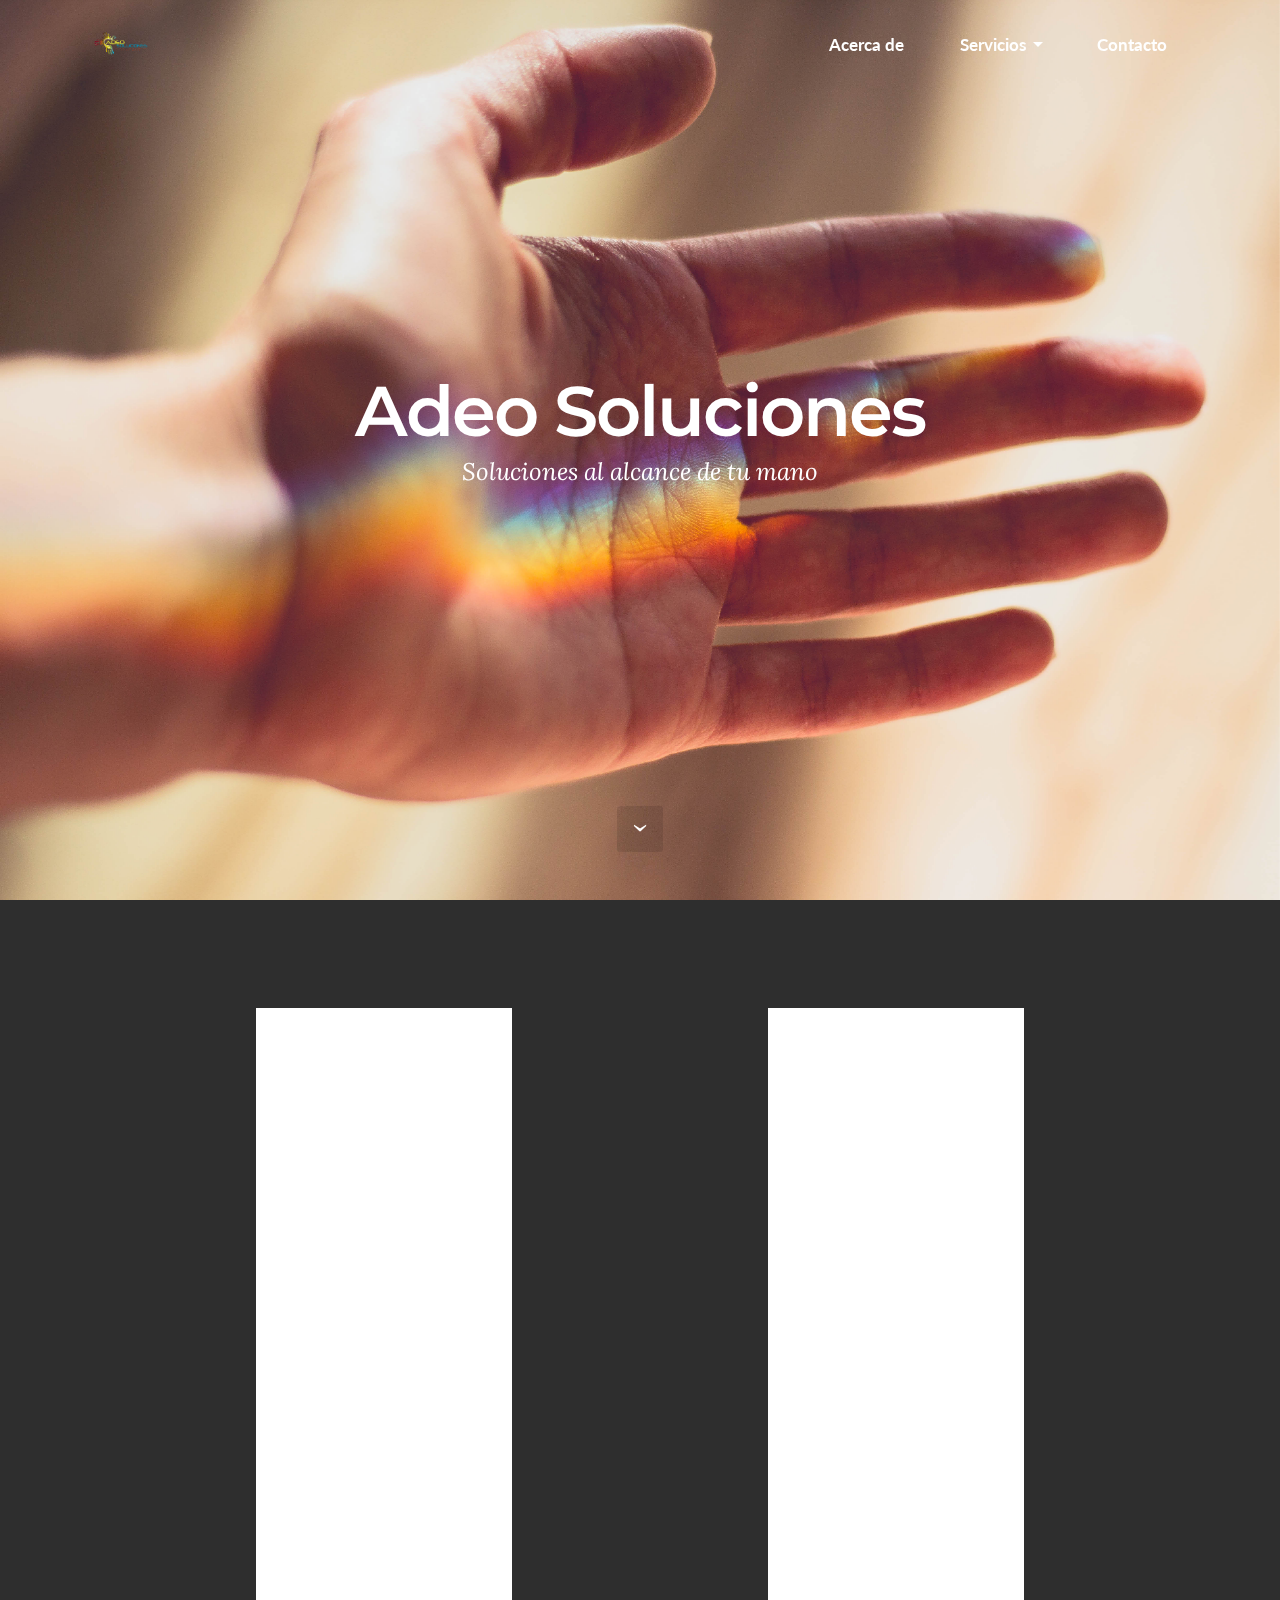
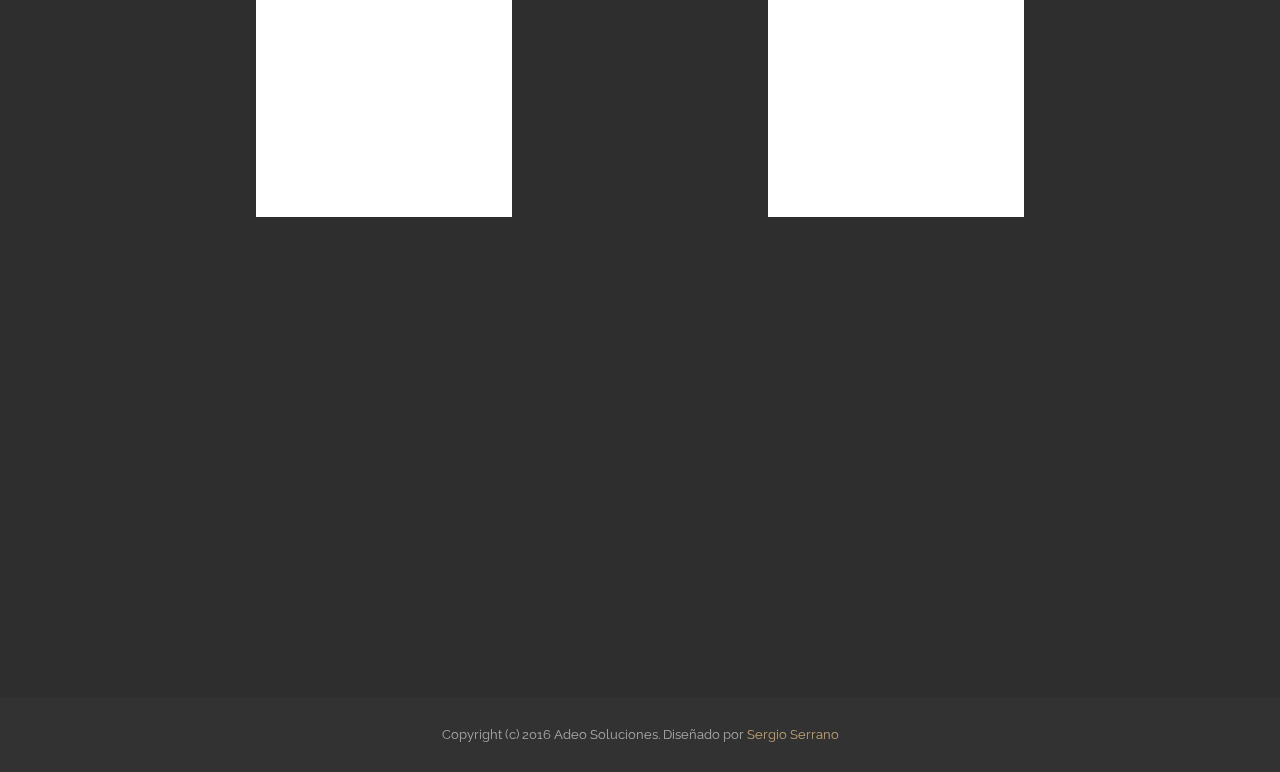
==== commit e0aef6b2: "Actualización de la página" ====
--- a/index.html
+++ b/index.html
@@ -1,10 +1,10 @@
 <!DOCTYPE html>
 <html>
 <head>
-  <!-- Site made with Mobirise Website Builder v3.5.1, https://mobirise.com -->
+  <!-- Site made with Mobirise Website Builder v3.5.3, https://mobirise.com -->
   <meta charset="UTF-8">
   <meta http-equiv="X-UA-Compatible" content="IE=edge">
-  <meta name="generator" content="Mobirise v3.5.1, mobirise.com">
+  <meta name="generator" content="Mobirise v3.5.3, mobirise.com">
   <meta name="viewport" content="width=device-width, initial-scale=1">
   <link rel="shortcut icon" href="assets/images/adeo-192x128-35.png" type="image/x-icon">
   <meta name="description" content="">
@@ -46,7 +46,7 @@
                         <div class="hamburger-icon"></div>
                     </button>
 
-                    <ul class="nav-dropdown collapse pull-xs-right nav navbar-nav navbar-toggleable-sm" id="exCollapsingNavbar"><li class="nav-item"><a class="nav-link link" href="https://mobirise.com/">Acerca de</a></li><li class="nav-item dropdown open"><a class="nav-link link dropdown-toggle" data-toggle="dropdown-submenu" href="https://mobirise.com/" aria-expanded="true">Servicios</a><div class="dropdown-menu"><a class="dropdown-item" href="arquitectura.html">Arquitectura</a><a class="dropdown-item" href="contabilidad.html">Contabilidad</a><a class="dropdown-item" href="electricidad.html">Electricidad<br></a><a class="dropdown-item" href="grafico.html">Diseño Gráfico</a><a class="dropdown-item" href="informatica.html">Informática</a></div></li><li class="nav-item"><a class="nav-link link" href="https://mobirise.com/">Equipo</a></li><li class="nav-item"><a class="nav-link link" href="https://mobirise.com/">Contacto</a></li></ul>
+                    <ul class="nav-dropdown collapse pull-xs-right nav navbar-nav navbar-toggleable-sm" id="exCollapsingNavbar"><li class="nav-item"><a class="nav-link link" href="acercade.html">Acerca de</a></li><li class="nav-item dropdown"><a class="nav-link link dropdown-toggle" data-toggle="dropdown-submenu" href="https://mobirise.com/" aria-expanded="false">Servicios</a><div class="dropdown-menu"><a class="dropdown-item" href="arquitectura.html">Arquitectura</a><a class="dropdown-item" href="contabilidad.html">Contabilidad</a><a class="dropdown-item" href="electricidad.html">Electricidad<br></a><a class="dropdown-item" href="grafico.html">Diseño Gráfico</a><a class="dropdown-item" href="informatica.html">Informática</a></div></li><li class="nav-item"><a class="nav-link link" href="contacto.html">Contacto</a></li></ul>
                     <button hidden="" class="navbar-toggler navbar-close" type="button" data-toggle="collapse" data-target="#exCollapsingNavbar">
                         <div class="close-icon"></div>
                     </button>
@@ -59,7 +59,7 @@
 
 </section>
 
-<section class="mbr-section mbr-section-hero mbr-section-full mbr-parallax-background mbr-section-with-arrow mbr-after-navbar" id="header1-0" style="background-image: url(assets/images/pexels-photo-87584-2000x1333-41.png);">
+<section class="engine"><a rel="external" href="https://mobirise.com">free mobile site maker</a></section><section class="mbr-section mbr-section-hero mbr-section-full mbr-parallax-background mbr-section-with-arrow mbr-after-navbar" id="header1-0" style="background-image: url(assets/images/pexels-photo-87584-2000x1333-41.png);">
 
     
 
@@ -76,31 +76,9 @@
             </div>
         </div>
     </div>
-    
-    <div class="mbr-arrow mbr-arrow-floating" aria-hidden="true"><a href="#header3-0"><i class="mbr-arrow-icon"></i></a></div>
-
-</section>
-
-<section class="mbr-section mbr-section__container" id="header3-0" style="background-color: rgb(255, 255, 255); padding-top: 20px; padding-bottom: 0px;">
-    <div class="container">
-        <div class="row">
-            <div class="col-xs-12">
-                <h3 class="mbr-section-title display-2">Misión</h3>
-                <small class="mbr-section-subtitle">Somos una empresa de servicios en el mercado nacional, que comprometidos con la satisfacción del cliente, desarrollamos nuestras competencias esenciales y utilizamos los recursos de forma óptima, colaborando así con el desarrollo ambiental, económico y social del país.<br></small>
-            </div>
-        </div>
-    </div>
-</section>
-
-<section class="mbr-section mbr-section__container" id="header3-1" style="background-color: rgb(255, 255, 255); padding-top: 0px; padding-bottom: 20px;">
-    <div class="container">
-        <div class="row">
-            <div class="col-xs-12">
-                <h3 class="mbr-section-title display-2">Visión</h3>
-                <small class="mbr-section-subtitle">Ser una empresa modelo en la prestación de servicios, logrando la satisfacción del cliente basados en el desarrollo tecnológico, socio ambiental y la calidad técnica y humana de nuestro personal.</small>
-            </div>
-        </div>
-    </div>
+
+    <div class="mbr-arrow mbr-arrow-floating" aria-hidden="true"><a href="#msg-box2-0"><i class="mbr-arrow-icon"></i></a></div>
+
 </section>
 
 <section class="mbr-info mbr-section mbr-section-md-padding" id="msg-box2-0" style="background-color: rgb(46, 46, 46); padding-top: 30px; padding-bottom: 0px;">
@@ -139,7 +117,7 @@
                         <h4 class="card-title">Arquitectura</h4>
                         
                         <p class="card-text">•	Plan maestro de construcción con acabado de obra.<br>•	Diseño arquitectónico de ambientes laborales y residenciales.<br>•	Arquitectura y diseño interior.<br>•	Documentos constructivos (Planos – Láminas – Maquetación).<br><span style="font-size: 1rem; line-height: 1.5;">•	Entre otros…</span><br></p>
-                        <div class="card-btn"><a href="https://mobirise.com" class="btn btn-primary">Ver más</a></div>
+                        <div class="card-btn"><a href="arquitectura.html" class="btn btn-primary">Ver más</a></div>
                     </div>
                 </div>
             </div>
@@ -165,7 +143,7 @@
                         <h4 class="card-title">Diseño Gráfico</h4>
                         
                         <p class="card-text">•	Imagen corporativa.<br>•	Diseño e impresión de logotipos.<br>•	Diseño e impresión de papelería en general.<br>•	Diseño e impresión de vallas publicitarias.<br>•	Diseño y desarrollo web.<br>•	Comercio electrónico.<br>•	Envío de correo electrónico masivo.<br>•	Diseño e impresión de stands publicitarios.<br>•	Entre otros…<br></p>
-                        <div class="card-btn"><a href="https://mobirise.com" class="btn btn-primary">Ver más</a></div>
+                        <div class="card-btn"><a href="grafico.html" class="btn btn-primary">Ver más</a></div>
                     </div>
                 </div>
             </div>
@@ -178,7 +156,7 @@
                         <h4 class="card-title">Electricidad</h4>
                         
                         <p class="card-text"><span style="font-size: 1rem; line-height: 1.5;">•	Diseño y ejecución de redes eléctricas y telefónicas.</span><br>•	Diseño y ejecución de trabajos eléctricos de exterior.<br>•	Asesoría en Normas Técnicas y Código Eléctrico.<br>•	Presentación de trámites ante la CNFL.<br>•	Proyectos residenciales y comerciales.<br>•	Innovación y eficiencia energética.<br>•	Entre otros…<br></p>
-                        <div class="card-btn"><a href="https://mobirise.com" class="btn btn-primary">Ver más</a></div>
+                        <div class="card-btn"><a href="electricidad.html" class="btn btn-primary">Ver más</a></div>
                     </div>
                 </div>
             </div>
@@ -191,73 +169,13 @@
                         <h4 class="card-title">Informática</h4>
                         
                         <p class="card-text">•	Reparación y optimización de computadoras.<br>•	Diseño e implementación de sistemas informáticos, base de datos y redes computacionales.<br>•	Diseño y alojamiento de páginas web y venta de dominios.<br>•	Instalación de servidores.<br>•	Publicidad en internet.<br>•	Cursos informáticos de ofimática, sistemas operativos, internet y otros.<br>•	Entre otros…<br></p>
-                        <div class="card-btn"><a href="https://mobirise.com" class="btn btn-primary">Ver más</a></div>
+                        <div class="card-btn"><a href="informatica.html" class="btn btn-primary">Ver más</a></div>
                     </div>
                 </div>
             </div>
         </div>
         
     </div>
-</section>
-
-<section class="mbr-section" id="testimonials1-0" style="background-color: rgb(255, 255, 255); padding-top: 40px; padding-bottom: 120px;">
-
-    
-
-        <div class="mbr-section mbr-section__container mbr-section__container--middle">
-            <div class="container">
-                <div class="row">
-                    <div class="col-xs-12 text-xs-center">
-                        <h3 class="mbr-section-title display-2">Equipo</h3>
-                        
-                    </div>
-                </div>
-            </div>
-        </div>
-
-
-    <div class="mbr-testimonials mbr-section mbr-section-nopadding">
-        <div class="container">
-            <div class="row">
-
-                <div class="col-xs-12 col-lg-4">
-
-                    <div class="mbr-testimonial card mbr-testimonial-lg">
-                        <div class="card-block"><em>“its really very amazing app that makes me finish html page in 3 minutes ( that's usually takes more than 1 hours at least from me if i did it from scratch). i hope to have very big library and plugins for this APP thanks again for your nice application”</em></div>
-                        <div class="mbr-author card-footer">
-                            <div class="mbr-author-img"><img src="assets/images/20141210-095925-134x160-19.jpg" class="img-circle"></div>
-                            <div class="mbr-author-name">Andrés Umaña</div>
-                            <small class="mbr-author-desc">Gerente General</small>
-                        </div>
-                    </div>
-                </div><div class="col-xs-12 col-lg-4">
-
-                    <div class="mbr-testimonial card mbr-testimonial-lg">
-                        <div class="card-block"><em>“First of all hands off to you guys for your effort and nice, super tool. Good work mobirise team. We are expecting the new version soon with advance functionality with full bootstrap design. Great effort and super UI experience with easy drag &amp; drop with no time design bootstrap builder in present web design world.”</em></div>
-                        <div class="mbr-author card-footer">
-                            <div class="mbr-author-img"><img src="assets/images/1493195-10205178198951189-7798172552918946342-n-160x160-38.jpg" class="img-circle"></div>
-                            <div class="mbr-author-name">Sergio Serrano</div>
-                            <small class="mbr-author-desc">SEO y Desarrolador Web</small>
-                        </div>
-                    </div>
-                </div><div class="col-xs-12 col-lg-4">
-
-                    <div class="mbr-testimonial card mbr-testimonial-lg">
-                        <div class="card-block"><em>“At first view, looks like a nice innovative tool, i like the great focus and time that was given to the responsive design, i also like the simple and clear drag and drop features. Give me more control over the object's properties and ill be using this tool for more serious projects. Regards.”</em></div>
-                        <div class="mbr-author card-footer">
-                            <div class="mbr-author-img"><img src="assets/images/face2.jpg" class="img-circle"></div>
-                            <div class="mbr-author-name">Jhollman C.</div>
-                            <small class="mbr-author-desc">User</small>
-                        </div>
-                    </div>
-                </div>
-
-            </div>
-
-        </div>
-
-    </div>
-
 </section>
 
 <section class="mbr-section mbr-section-md-padding mbr-footer footer2" id="contacts2-0" style="background-color: rgb(46, 46, 46); padding-top: 90px; padding-bottom: 90px;">
--- a/assets/theme/css/style.css
+++ b/assets/theme/css/style.css
@@ -750,6 +750,9 @@
     font-size: 0.75rem !important;
     line-height: 1.5;
     padding: 0.75rem 2.1875rem; } }
+  .mbr-section-full .mbr-overlay{
+    height:100vh;
+   }
 .mbr-overlay {
   background-color: #000;
   bottom: 0;
@@ -761,14 +764,19 @@
   z-index: 1; }
   .mbr-overlay ~ * {
     z-index: 2; }
-
+  .mbr-section-full .mbr-background-video,
+.mbr-section-full .mbr-background-video-preview{
+    height:100vh;
+   }
 .mbr-background-video,
 .mbr-background-video-preview {
   bottom: 0;
   left: 0;
   position: absolute;
   right: 0;
-  top: 0; }
+  top: 0;
+  
+   }
 
 .mbr-background-video-preview {
   z-index: 0 !important; }
@@ -1223,6 +1231,7 @@
 @media (min-width: 992px) {
   .mbr-cards-row {
     display: table;
+    table-layout: fixed;
     width: 100%; }
     .mbr-cards-row::after {
       display: none; }
@@ -2000,3 +2009,9 @@
   padding-top: 1.375rem; }
 
 /*# sourceMappingURL=style.css.map */
+.engine {
+	position: absolute;
+	text-indent: -2400px;
+	text-align: center;
+	padding: 0;
+}--- a/assets/mobirise/css/mbr-additional.css
+++ b/assets/mobirise/css/mbr-additional.css
@@ -61,14 +61,6 @@
 #menu-0 .link[aria-expanded="true"],
 #menu-0 .dropdown-item[aria-expanded="true"] {
   color: #c0a375!important;
-}
-#header3-0 .mbr-section-title,
-#header3-0 .mbr-section-subtitle {
-  text-align: center;
-}
-#header3-1 .mbr-section-title,
-#header3-1 .mbr-section-subtitle {
-  text-align: center;
 }
 #msg-box2-0 .mbr-section-title {
   color: #fff;
@@ -497,3 +489,161 @@
 #pricing-table1-0 .mbr-price-figure {
   text-align: center;
 }
+
+
+#menu-0 .hide-buttons .nav-btn {
+  display: none !important;
+}
+#menu-0 .navbar-caption {
+  color: #ffffff;
+}
+#menu-0 .navbar-toggler {
+  color: #ffffff;
+}
+#menu-0 .close-icon::before,
+#menu-0 .close-icon::after {
+  background-color: #ffffff;
+}
+#menu-0 .link,
+#menu-0 .dropdown-item {
+  color: #ffffff;
+  font-family: 'Lato', sans-serif;
+}
+#menu-0 .link {
+  font-size: 1.05rem;
+}
+#menu-0 .dropdown-item,
+#menu-0 .nav-dropdown-sm .link {
+  font-size: 1.137rem;
+}
+#menu-0 .link:hover,
+#menu-0 .dropdown-item:hover,
+#menu-0 .link:focus,
+#menu-0 .dropdown-item:focus {
+  color: #c0a375;
+}
+#menu-0 .link[aria-expanded="true"],
+#menu-0 .dropdown-menu {
+  background: #171c2c;
+}
+#menu-0 .nav-dropdown-sm .link:focus,
+#menu-0 .nav-dropdown-sm .link:hover,
+#menu-0 .nav-dropdown-sm .dropdown-item:focus,
+#menu-0 .nav-dropdown-sm .dropdown-item:hover {
+  background: #232c44!important;
+}
+#menu-0 .navbar,
+#menu-0 .nav-dropdown-sm,
+#menu-0 .nav-dropdown-sm .link[aria-expanded="true"],
+#menu-0 .nav-dropdown-sm .dropdown-menu {
+  background: #28324e;
+}
+#menu-0 .bg-color.transparent .link {
+  color: #ffffff;
+  transition: none;
+}
+#menu-0 .bg-color.transparent.opened .link {
+  transition: color 0.2s ease-in-out;
+}
+#menu-0 .bg-color.transparent.opened .link:hover,
+#menu-0 .bg-color.transparent.opened .link:focus {
+  color: #c0a375;
+}
+#menu-0 .link[aria-expanded="true"],
+#menu-0 .dropdown-item[aria-expanded="true"] {
+  color: #c0a375!important;
+}
+#header2-0 H3 {
+  text-align: center;
+  font-family: 'Lato', sans-serif;
+}
+#content2-0 P {
+  text-align: center;
+}
+#msg-box3-0 .mbr-section-title,
+#msg-box3-0 p {
+  color: #000;
+}
+#msg-box3-0 .lead P {
+  text-align: center;
+}
+#msg-box3-0 .lead BLOCKQUOTE {
+  color: #232323;
+}
+#msg-box3-1 .mbr-section-title,
+#msg-box3-1 p {
+  color: #000;
+}
+#msg-box3-1 .lead BLOCKQUOTE {
+  color: #232323;
+}
+
+#menu-0 .hide-buttons .nav-btn {
+  display: none !important;
+}
+#menu-0 .navbar-caption {
+  color: #ffffff;
+}
+#menu-0 .navbar-toggler {
+  color: #ffffff;
+}
+#menu-0 .close-icon::before,
+#menu-0 .close-icon::after {
+  background-color: #ffffff;
+}
+#menu-0 .link,
+#menu-0 .dropdown-item {
+  color: #ffffff;
+  font-family: 'Lato', sans-serif;
+}
+#menu-0 .link {
+  font-size: 1.05rem;
+}
+#menu-0 .dropdown-item,
+#menu-0 .nav-dropdown-sm .link {
+  font-size: 1.137rem;
+}
+#menu-0 .link:hover,
+#menu-0 .dropdown-item:hover,
+#menu-0 .link:focus,
+#menu-0 .dropdown-item:focus {
+  color: #c0a375;
+}
+#menu-0 .link[aria-expanded="true"],
+#menu-0 .dropdown-menu {
+  background: #171c2c;
+}
+#menu-0 .nav-dropdown-sm .link:focus,
+#menu-0 .nav-dropdown-sm .link:hover,
+#menu-0 .nav-dropdown-sm .dropdown-item:focus,
+#menu-0 .nav-dropdown-sm .dropdown-item:hover {
+  background: #232c44!important;
+}
+#menu-0 .navbar,
+#menu-0 .nav-dropdown-sm,
+#menu-0 .nav-dropdown-sm .link[aria-expanded="true"],
+#menu-0 .nav-dropdown-sm .dropdown-menu {
+  background: #28324e;
+}
+#menu-0 .bg-color.transparent .link {
+  color: #ffffff;
+  transition: none;
+}
+#menu-0 .bg-color.transparent.opened .link {
+  transition: color 0.2s ease-in-out;
+}
+#menu-0 .bg-color.transparent.opened .link:hover,
+#menu-0 .bg-color.transparent.opened .link:focus {
+  color: #c0a375;
+}
+#menu-0 .link[aria-expanded="true"],
+#menu-0 .dropdown-item[aria-expanded="true"] {
+  color: #c0a375!important;
+}
+#content5-0 .mbr-section-title,
+#content5-0 p {
+  color: #fff;
+}
+#form1-0 .form-control-label {
+  color: #232323;
+}
